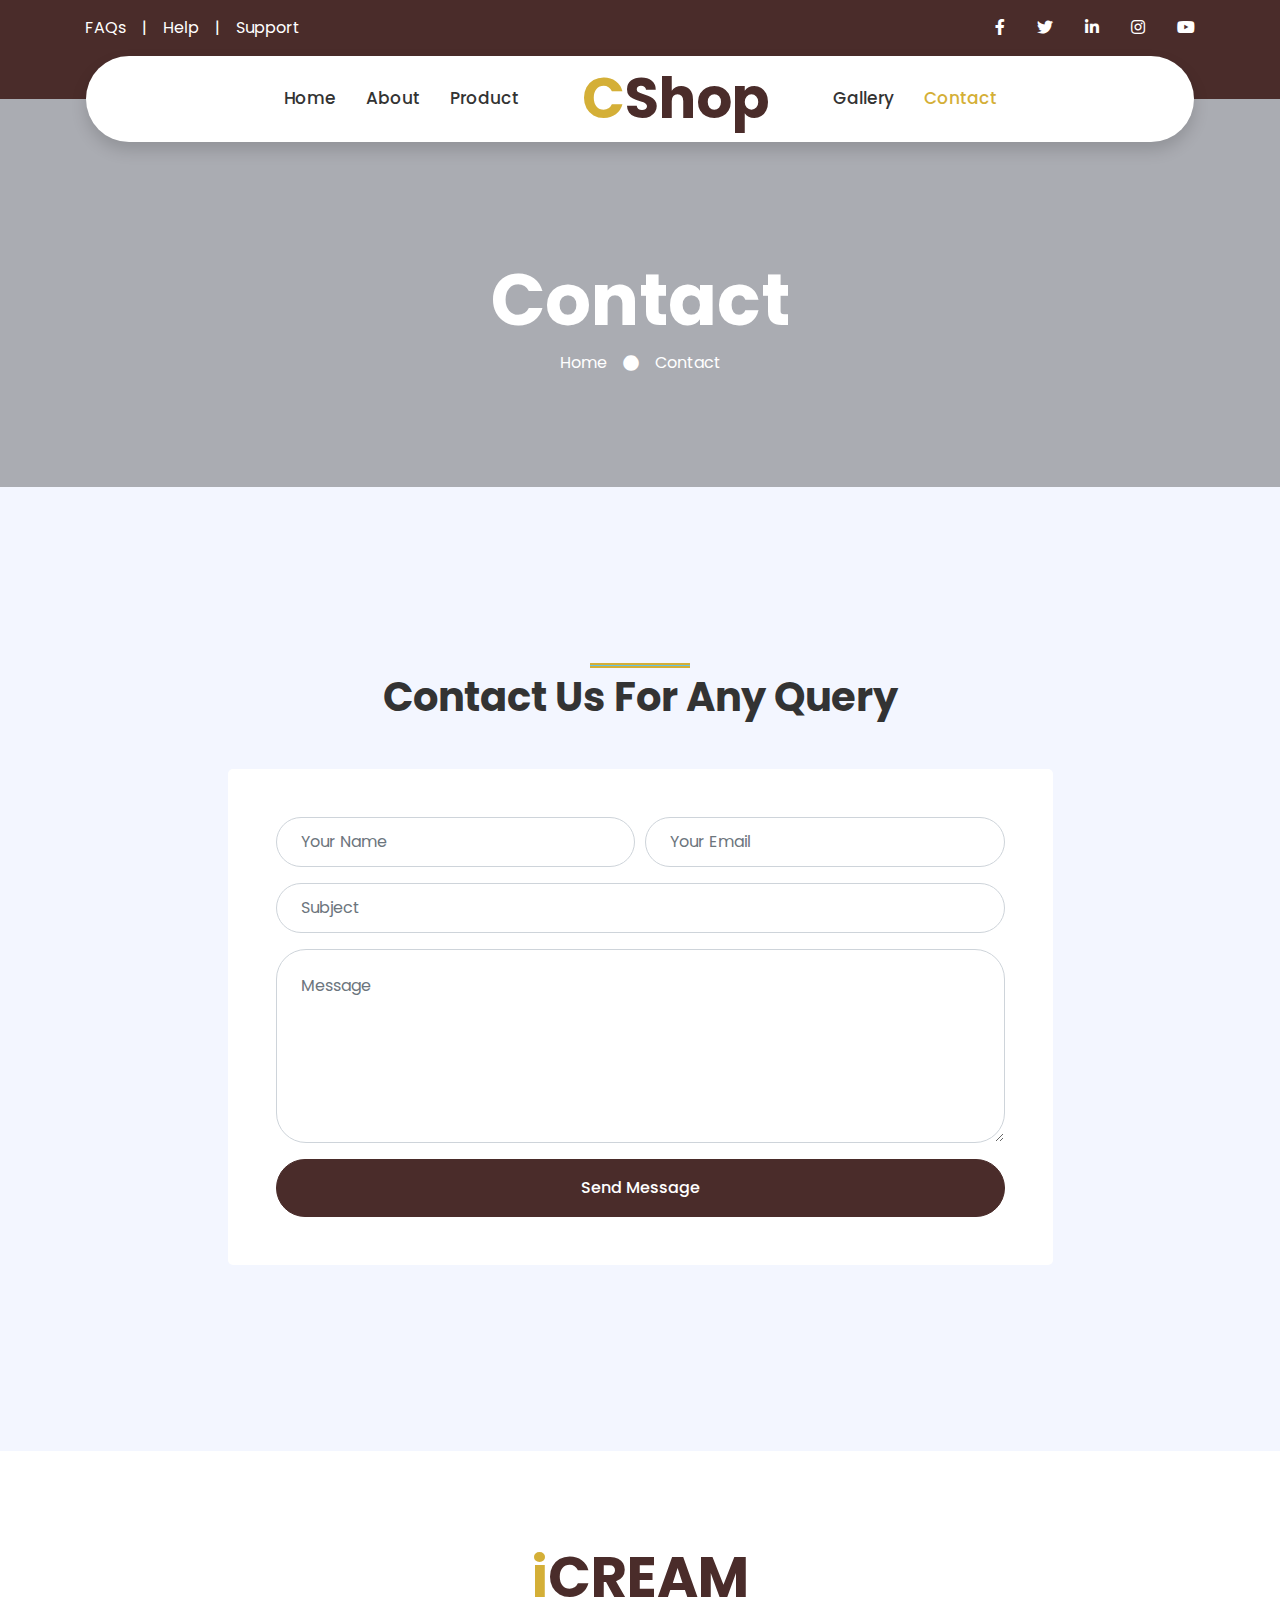
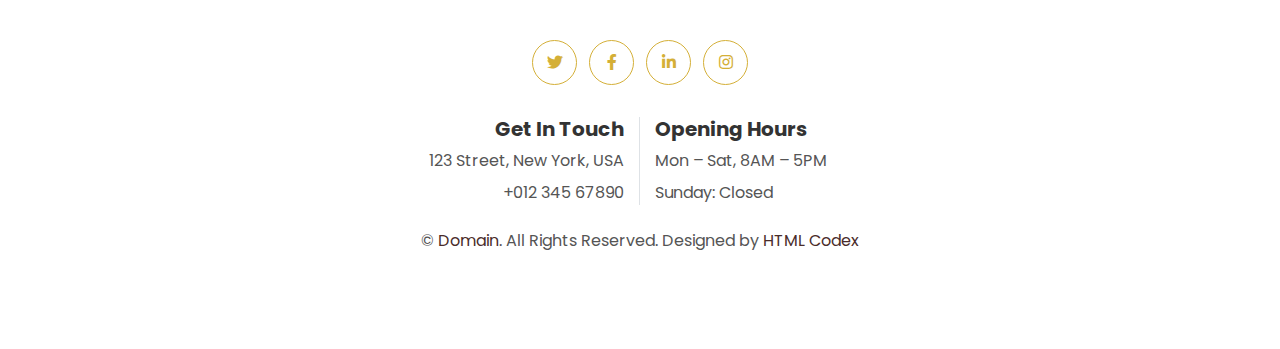
==== contact.html @ e6e624b4 "finished changing the colors" ====
<!DOCTYPE html>
<html lang="en">

<head>
    <meta charset="utf-8">
    <title>iCREAM - Ice Cream Shop Website Template</title>
    <meta content="width=device-width, initial-scale=1.0" name="viewport">
    <meta content="Free HTML Templates" name="keywords">
    <meta content="Free HTML Templates" name="description">

    <!-- Favicon -->
    <link href="img/favicon.ico" rel="icon">

    <!-- Google Web Fonts -->
    <link rel="preconnect" href="https://fonts.gstatic.com">
    <link href="https://fonts.googleapis.com/css2?family=Poppins:wght@400;500;600;700&display=swap" rel="stylesheet">

    <!-- Font Awesome -->
    <link href="https://cdnjs.cloudflare.com/ajax/libs/font-awesome/5.10.0/css/all.min.css" rel="stylesheet">

    <!-- Libraries Stylesheet -->
    <link href="lib/owlcarousel/assets/owl.carousel.min.css" rel="stylesheet">
    <link href="lib/lightbox/css/lightbox.min.css" rel="stylesheet">

    <!-- Customized Bootstrap Stylesheet -->
    <link href="css/style.css" rel="stylesheet">
</head>

<body>
    <!-- Topbar Start -->
    <div class="container-fluid bg-primary py-3 d-none d-md-block">
        <div class="container">
            <div class="row">
                <div class="col-md-6 text-center text-lg-left mb-2 mb-lg-0">
                    <div class="d-inline-flex align-items-center">
                        <a class="text-white pr-3" href="">FAQs</a>
                        <span class="text-white">|</span>
                        <a class="text-white px-3" href="">Help</a>
                        <span class="text-white">|</span>
                        <a class="text-white pl-3" href="">Support</a>
                    </div>
                </div>
                <div class="col-md-6 text-center text-lg-right">
                    <div class="d-inline-flex align-items-center">
                        <a class="text-white px-3" href="">
                            <i class="fab fa-facebook-f"></i>
                        </a>
                        <a class="text-white px-3" href="">
                            <i class="fab fa-twitter"></i>
                        </a>
                        <a class="text-white px-3" href="">
                            <i class="fab fa-linkedin-in"></i>
                        </a>
                        <a class="text-white px-3" href="">
                            <i class="fab fa-instagram"></i>
                        </a>
                        <a class="text-white pl-3" href="">
                            <i class="fab fa-youtube"></i>
                        </a>
                    </div>
                </div>
            </div>
        </div>
    </div>
    <!-- Topbar End -->


    <!-- Navbar Start -->
    <div class="container-fluid position-relative nav-bar p-0">
        <div class="container-lg position-relative p-0 px-lg-3" style="z-index: 9;">
            <nav class="navbar navbar-expand-lg bg-white navbar-light shadow p-lg-0">
                <a href="index.html" class="navbar-brand d-block d-lg-none">
                    <h1 class="m-0 display-4 text-primary"><span class="text-secondary">C</span>Shop</h1>
                </a>
                <button type="button" class="navbar-toggler" data-toggle="collapse" data-target="#navbarCollapse">
                    <span class="navbar-toggler-icon"></span>
                </button>
                <div class="collapse navbar-collapse justify-content-between" id="navbarCollapse">
                    <div class="navbar-nav ml-auto py-0">
                        <a href="index.html" class="nav-item nav-link">Home</a>
                        <a href="about.html" class="nav-item nav-link">About</a>
                        <a href="product.html" class="nav-item nav-link">Product</a>
                    </div>
                    <a href="index.html" class="navbar-brand mx-5 d-none d-lg-block">
                        <h1 class="m-0 display-4 text-primary"><span class="text-secondary">C</span>Shop</h1>
                    </a>
                    <div class="navbar-nav mr-auto py-0">
                        <a href="gallery.html" class="nav-item nav-link">Gallery</a>
                        <a href="contact.html" class="nav-item nav-link active">Contact</a>
                    </div>
                </div>
            </nav>
        </div>
    </div>
    <!-- Navbar End -->


    <!-- Header Start -->
    <div class="jumbotron jumbotron-fluid page-header" style="margin-bottom: 90px;">
        <div class="container text-center py-5">
            <h1 class="text-white display-3 mt-lg-5">Contact</h1>
            <div class="d-inline-flex align-items-center text-white">
                <p class="m-0"><a class="text-white" href="">Home</a></p>
                <i class="fa fa-circle px-3"></i>
                <p class="m-0">Contact</p>
            </div>
        </div>
    </div>
    <!-- Header End -->


    <!-- Contact Start -->
    <div class="container-fluid py-5">
        <div class="container py-5">
            <div class="row justify-content-center">
                <div class="col-lg-6">
                    <h1 class="section-title position-relative text-center mb-5">Contact Us For Any Query</h1>
                </div>
            </div>
            <div class="row justify-content-center">
                <div class="col-lg-9">
                    <div class="contact-form bg-light rounded p-5">
                        <div id="success"></div>
                        <form name="sentMessage" id="contactForm" novalidate="novalidate">
                            <div class="form-row">
                                <div class="col-sm-6 control-group">
                                    <input type="text" class="form-control p-4" id="name" placeholder="Your Name" required="required" data-validation-required-message="Please enter your name" />
                                    <p class="help-block text-danger"></p>
                                </div>
                                <div class="col-sm-6 control-group">
                                    <input type="email" class="form-control p-4" id="email" placeholder="Your Email" required="required" data-validation-required-message="Please enter your email" />
                                    <p class="help-block text-danger"></p>
                                </div>
                            </div>
                            <div class="control-group">
                                <input type="text" class="form-control p-4" id="subject" placeholder="Subject" required="required" data-validation-required-message="Please enter a subject" />
                                <p class="help-block text-danger"></p>
                            </div>
                            <div class="control-group">
                                <textarea class="form-control p-4" rows="6" id="message" placeholder="Message" required="required" data-validation-required-message="Please enter your message"></textarea>
                                <p class="help-block text-danger"></p>
                            </div>
                            <div>
                                <button class="btn btn-primary btn-block py-3 px-5" type="submit" id="sendMessageButton">Send Message</button>
                            </div>
                        </form>
                    </div>
                </div>
            </div>
        </div>
    </div>
    <!-- Contact End -->


    <!-- Footer Start -->
    <div class="container-fluid footer bg-light py-5" style="margin-top: 90px;">
        <div class="container text-center py-5">
            <div class="row">
                <div class="col-12 mb-4">
                    <a href="index.html" class="navbar-brand m-0">
                        <h1 class="m-0 mt-n2 display-4 text-primary"><span class="text-secondary">i</span>CREAM</h1>
                    </a>
                </div>
                <div class="col-12 mb-4">
                    <a class="btn btn-outline-secondary btn-social mr-2" href="#"><i class="fab fa-twitter"></i></a>
                    <a class="btn btn-outline-secondary btn-social mr-2" href="#"><i class="fab fa-facebook-f"></i></a>
                    <a class="btn btn-outline-secondary btn-social mr-2" href="#"><i class="fab fa-linkedin-in"></i></a>
                    <a class="btn btn-outline-secondary btn-social" href="#"><i class="fab fa-instagram"></i></a>
                </div>
                <div class="col-12 mt-2 mb-4">
                    <div class="row">
                        <div class="col-sm-6 text-center text-sm-right border-right mb-3 mb-sm-0">
                            <h5 class="font-weight-bold mb-2">Get In Touch</h5>
                            <p class="mb-2">123 Street, New York, USA</p>
                            <p class="mb-0">+012 345 67890</p>
                        </div>
                        <div class="col-sm-6 text-center text-sm-left">
                            <h5 class="font-weight-bold mb-2">Opening Hours</h5>
                            <p class="mb-2">Mon – Sat, 8AM – 5PM</p>
                            <p class="mb-0">Sunday: Closed</p>
                        </div>
                    </div>
                </div>
                <div class="col-12">
                    <p class="m-0">&copy; <a href="#">Domain</a>. All Rights Reserved. Designed by <a href="https://htmlcodex.com">HTML Codex</a>
                    </p>
                </div>
            </div>
        </div>
    </div>
    <!-- Footer End -->


    <!-- Back to Top -->
    <a href="#" class="btn btn-secondary px-2 back-to-top"><i class="fa fa-angle-double-up"></i></a>


    <!-- JavaScript Libraries -->
    <script src="https://code.jquery.com/jquery-3.4.1.min.js"></script>
    <script src="https://stackpath.bootstrapcdn.com/bootstrap/4.4.1/js/bootstrap.bundle.min.js"></script>
    <script src="lib/easing/easing.min.js"></script>
    <script src="lib/waypoints/waypoints.min.js"></script>
    <script src="lib/owlcarousel/owl.carousel.min.js"></script>
    <script src="lib/isotope/isotope.pkgd.min.js"></script>
    <script src="lib/lightbox/js/lightbox.min.js"></script>

    <!-- Contact Javascript File -->
    <script src="mail/jqBootstrapValidation.min.js"></script>
    <script src="mail/contact.js"></script>

    <!-- Template Javascript -->
    <script src="js/main.js"></script>
</body>

</html>
---- css/style.css ----
/******* Bootstrap Theming ********/
/*!
 * Bootstrap v4.5.3 (https://getbootstrap.com/)
 * Copyright 2011-2020 The Bootstrap Authors
 * Copyright 2011-2020 Twitter, Inc.
 * Licensed under MIT (https://github.com/twbs/bootstrap/blob/main/LICENSE)
 */
 :root {
  --blue: #007bff;
  --indigo: #6610f2;
  --purple: #6f42c1;
  --pink: #e83e8c;
  --red: #dc3545;
  --orange: #fd7e14;
  --yellow: #ffc107;
  --green: #28a745;
  --teal: #20c997;
  --cyan: #17a2b8;
  --white: #fff;
  --gray: #6c757d;
  --gray-dark: #343a40;
  --primary: #F195B2;
  --secondary: #62C3E7;
  --success: #28a745;
  --info: #17a2b8;
  --warning: #ffc107;
  --danger: #dc3545;
  --light: #FFFFFF;
  --dark: #333333;
  --breakpoint-xs: 0;
  --breakpoint-sm: 576px;
  --breakpoint-md: 768px;
  --breakpoint-lg: 992px;
  --breakpoint-xl: 1200px;
  --font-family-sans-serif: "Poppins", sans-serif;
  --font-family-monospace: SFMono-Regular, Menlo, Monaco, Consolas, "Liberation Mono", "Courier New", monospace;
}

*,
*::before,
*::after {
  box-sizing: border-box;
}

html {
  font-family: sans-serif;
  line-height: 1.15;
  -webkit-text-size-adjust: 100%;
  -webkit-tap-highlight-color: rgba(0, 0, 0, 0);
}

article, aside, figcaption, figure, footer, header, hgroup, main, nav, section {
  display: block;
}

body {
  margin: 0;
  font-family: "Poppins", sans-serif;
  font-size: 1rem;
  font-weight: 400;
  line-height: 1.5;
  color: #555555;
  text-align: left;
  background-color: #F3F6FF;
}

[tabindex="-1"]:focus:not(:focus-visible) {
  outline: 0 !important;
}

hr {
  box-sizing: content-box;
  height: 0;
  overflow: visible;
}

h1, h2, h3, h4, h5, h6 {
  margin-top: 0;
  margin-bottom: 0.5rem;
}

p {
  margin-top: 0;
  margin-bottom: 1rem;
}

abbr[title],
abbr[data-original-title] {
  text-decoration: underline;
  text-decoration: underline dotted;
  cursor: help;
  border-bottom: 0;
  text-decoration-skip-ink: none;
}

address {
  margin-bottom: 1rem;
  font-style: normal;
  line-height: inherit;
}

ol,
ul,
dl {
  margin-top: 0;
  margin-bottom: 1rem;
}

ol ol,
ul ul,
ol ul,
ul ol {
  margin-bottom: 0;
}

dt {
  font-weight: 700;
}

dd {
  margin-bottom: .5rem;
  margin-left: 0;
}

blockquote {
  margin: 0 0 1rem;
}

b,
strong {
  font-weight: bolder;
}

small {
  font-size: 80%;
}

sub,
sup {
  position: relative;
  font-size: 75%;
  line-height: 0;
  vertical-align: baseline;
}

sub {
  bottom: -.25em;
}

sup {
  top: -.5em;
}

a {
  color: #4a2c2a;
  text-decoration: none;
  background-color: transparent;
}

a:hover {
  color: #4a2c2a;
  text-decoration: underline;
}

a:not([href]):not([class]) {
  color: inherit;
  text-decoration: none;
}

a:not([href]):not([class]):hover {
  color: inherit;
  text-decoration: none;
}

pre,
code,
kbd,
samp {
  font-family: SFMono-Regular, Menlo, Monaco, Consolas, "Liberation Mono", "Courier New", monospace;
  font-size: 1em;
}

pre {
  margin-top: 0;
  margin-bottom: 1rem;
  overflow: auto;
  -ms-overflow-style: scrollbar;
}

figure {
  margin: 0 0 1rem;
}

img {
  vertical-align: middle;
  border-style: none;
}

svg {
  overflow: hidden;
  vertical-align: middle;
}

table {
  border-collapse: collapse;
}

caption {
  padding-top: 0.75rem;
  padding-bottom: 0.75rem;
  color: #6c757d;
  text-align: left;
  caption-side: bottom;
}

th {
  text-align: inherit;
  text-align: -webkit-match-parent;
}

label {
  display: inline-block;
  margin-bottom: 0.5rem;
}

button {
  border-radius: 0;
}

button:focus {
  outline: 1px dotted;
  outline: 5px auto -webkit-focus-ring-color;
}

input,
button,
select,
optgroup,
textarea {
  margin: 0;
  font-family: inherit;
  font-size: inherit;
  line-height: inherit;
}

button,
input {
  overflow: visible;
}

button,
select {
  text-transform: none;
}

[role="button"] {
  cursor: pointer;
}

select {
  word-wrap: normal;
}

button,
[type="button"],
[type="reset"],
[type="submit"] {
  -webkit-appearance: button;
}

button:not(:disabled),
[type="button"]:not(:disabled),
[type="reset"]:not(:disabled),
[type="submit"]:not(:disabled) {
  cursor: pointer;
}

button::-moz-focus-inner,
[type="button"]::-moz-focus-inner,
[type="reset"]::-moz-focus-inner,
[type="submit"]::-moz-focus-inner {
  padding: 0;
  border-style: none;
}

input[type="radio"],
input[type="checkbox"] {
  box-sizing: border-box;
  padding: 0;
}

textarea {
  overflow: auto;
  resize: vertical;
}

fieldset {
  min-width: 0;
  padding: 0;
  margin: 0;
  border: 0;
}

legend {
  display: block;
  width: 100%;
  max-width: 100%;
  padding: 0;
  margin-bottom: .5rem;
  font-size: 1.5rem;
  line-height: inherit;
  color: inherit;
  white-space: normal;
}

@media (max-width: 1200px) {
  legend {
    font-size: calc(1.275rem + 0.3vw) ;
  }
}

progress {
  vertical-align: baseline;
}

[type="number"]::-webkit-inner-spin-button,
[type="number"]::-webkit-outer-spin-button {
  height: auto;
}

[type="search"] {
  outline-offset: -2px;
  -webkit-appearance: none;
}

[type="search"]::-webkit-search-decoration {
  -webkit-appearance: none;
}

::-webkit-file-upload-button {
  font: inherit;
  -webkit-appearance: button;
}

output {
  display: inline-block;
}

summary {
  display: list-item;
  cursor: pointer;
}

template {
  display: none;
}

[hidden] {
  display: none !important;
}

h1, h2, h3, h4, h5, h6,
.h1, .h2, .h3, .h4, .h5, .h6 {
  margin-bottom: 0.5rem;
  font-weight: 500;
  line-height: 1.2;
  color: #333333;
}

h1, .h1 {
  font-size: 2.5rem;
}

@media (max-width: 1200px) {
  h1, .h1 {
    font-size: calc(1.375rem + 1.5vw) ;
  }
}

h2, .h2 {
  font-size: 2rem;
}

@media (max-width: 1200px) {
  h2, .h2 {
    font-size: calc(1.325rem + 0.9vw) ;
  }
}

h3, .h3 {
  font-size: 1.75rem;
}

@media (max-width: 1200px) {
  h3, .h3 {
    font-size: calc(1.3rem + 0.6vw) ;
  }
}

h4, .h4 {
  font-size: 1.5rem;
}

@media (max-width: 1200px) {
  h4, .h4 {
    font-size: calc(1.275rem + 0.3vw) ;
  }
}

h5, .h5 {
  font-size: 1.25rem;
}

h6, .h6 {
  font-size: 1rem;
}

.lead {
  font-size: 1.25rem;
  font-weight: 300;
}

.display-1 {
  font-size: 6rem;
  font-weight: 300;
  line-height: 1.2;
}

@media (max-width: 1200px) {
  .display-1 {
    font-size: calc(1.725rem + 5.7vw) ;
  }
}

.display-2 {
  font-size: 5.5rem;
  font-weight: 300;
  line-height: 1.2;
}

@media (max-width: 1200px) {
  .display-2 {
    font-size: calc(1.675rem + 5.1vw) ;
  }
}

.display-3 {
  font-size: 4.5rem;
  font-weight: 300;
  line-height: 1.2;
}

@media (max-width: 1200px) {
  .display-3 {
    font-size: calc(1.575rem + 3.9vw) ;
  }
}

.display-4 {
  font-size: 3.5rem;
  font-weight: 300;
  line-height: 1.2;
}

@media (max-width: 1200px) {
  .display-4 {
    font-size: calc(1.475rem + 2.7vw) ;
  }
}

hr {
  margin-top: 1rem;
  margin-bottom: 1rem;
  border: 0;
  border-top: 1px solid rgba(0, 0, 0, 0.1);
}

small,
.small {
  font-size: 80%;
  font-weight: 400;
}

mark,
.mark {
  padding: 0.2em;
  background-color: #fcf8e3;
}

.list-unstyled {
  padding-left: 0;
  list-style: none;
}

.list-inline {
  padding-left: 0;
  list-style: none;
}

.list-inline-item {
  display: inline-block;
}

.list-inline-item:not(:last-child) {
  margin-right: 0.5rem;
}

.initialism {
  font-size: 90%;
  text-transform: uppercase;
}

.blockquote {
  margin-bottom: 1rem;
  font-size: 1.25rem;
}

.blockquote-footer {
  display: block;
  font-size: 80%;
  color: #6c757d;
}

.blockquote-footer::before {
  content: "\2014\00A0";
}

.img-fluid {
  max-width: 100%;
  height: auto;
}

.img-thumbnail {
  padding: 0.25rem;
  background-color: #F3F6FF;
  border: 1px solid #dee2e6;
  border-radius: 5px;
  max-width: 100%;
  height: auto;
}

.figure {
  display: inline-block;
}

.figure-img {
  margin-bottom: 0.5rem;
  line-height: 1;
}

.figure-caption {
  font-size: 90%;
  color: #6c757d;
}

code {
  font-size: 87.5%;
  color: #4a2c2a;
  word-wrap: break-word;
}

a > code {
  color: inherit;
}

kbd {
  padding: 0.2rem 0.4rem;
  font-size: 87.5%;
  color: #fff;
  background-color: #212529;
  border-radius: 0.2rem;
}

kbd kbd {
  padding: 0;
  font-size: 100%;
  font-weight: 700;
}

pre {
  display: block;
  font-size: 87.5%;
  color: #212529;
}

pre code {
  font-size: inherit;
  color: inherit;
  word-break: normal;
}

.pre-scrollable {
  max-height: 340px;
  overflow-y: scroll;
}

.container,
.container-fluid,
.container-sm,
.container-md,
.container-lg,
.container-xl {
  width: 100%;
  padding-right: 15px;
  padding-left: 15px;
  margin-right: auto;
  margin-left: auto;
}

@media (min-width: 576px) {
  .container, .container-sm {
    max-width: 540px;
  }
}

@media (min-width: 768px) {
  .container, .container-sm, .container-md {
    max-width: 720px;
  }
}

@media (min-width: 992px) {
  .container, .container-sm, .container-md, .container-lg {
    max-width: 960px;
  }
}

@media (min-width: 1200px) {
  .container, .container-sm, .container-md, .container-lg, .container-xl {
    max-width: 1140px;
  }
}

.row {
  display: flex;
  flex-wrap: wrap;
  margin-right: -15px;
  margin-left: -15px;
}

.no-gutters {
  margin-right: 0;
  margin-left: 0;
}

.no-gutters > .col,
.no-gutters > [class*="col-"] {
  padding-right: 0;
  padding-left: 0;
}

.col-1, .col-2, .col-3, .col-4, .col-5, .col-6, .col-7, .col-8, .col-9, .col-10, .col-11, .col-12, .col,
.col-auto, .col-sm-1, .col-sm-2, .col-sm-3, .col-sm-4, .col-sm-5, .col-sm-6, .col-sm-7, .col-sm-8, .col-sm-9, .col-sm-10, .col-sm-11, .col-sm-12, .col-sm,
.col-sm-auto, .col-md-1, .col-md-2, .col-md-3, .col-md-4, .col-md-5, .col-md-6, .col-md-7, .col-md-8, .col-md-9, .col-md-10, .col-md-11, .col-md-12, .col-md,
.col-md-auto, .col-lg-1, .col-lg-2, .col-lg-3, .col-lg-4, .col-lg-5, .col-lg-6, .col-lg-7, .col-lg-8, .col-lg-9, .col-lg-10, .col-lg-11, .col-lg-12, .col-lg,
.col-lg-auto, .col-xl-1, .col-xl-2, .col-xl-3, .col-xl-4, .col-xl-5, .col-xl-6, .col-xl-7, .col-xl-8, .col-xl-9, .col-xl-10, .col-xl-11, .col-xl-12, .col-xl,
.col-xl-auto {
  position: relative;
  width: 100%;
  padding-right: 15px;
  padding-left: 15px;
}

.col {
  flex-basis: 0;
  flex-grow: 1;
  max-width: 100%;
}

.row-cols-1 > * {
  flex: 0 0 100%;
  max-width: 100%;
}

.row-cols-2 > * {
  flex: 0 0 50%;
  max-width: 50%;
}

.row-cols-3 > * {
  flex: 0 0 33.33333%;
  max-width: 33.33333%;
}

.row-cols-4 > * {
  flex: 0 0 25%;
  max-width: 25%;
}

.row-cols-5 > * {
  flex: 0 0 20%;
  max-width: 20%;
}

.row-cols-6 > * {
  flex: 0 0 16.66667%;
  max-width: 16.66667%;
}

.col-auto {
  flex: 0 0 auto;
  width: auto;
  max-width: 100%;
}

.col-1 {
  flex: 0 0 8.33333%;
  max-width: 8.33333%;
}

.col-2 {
  flex: 0 0 16.66667%;
  max-width: 16.66667%;
}

.col-3 {
  flex: 0 0 25%;
  max-width: 25%;
}

.col-4 {
  flex: 0 0 33.33333%;
  max-width: 33.33333%;
}

.col-5 {
  flex: 0 0 41.66667%;
  max-width: 41.66667%;
}

.col-6 {
  flex: 0 0 50%;
  max-width: 50%;
}

.col-7 {
  flex: 0 0 58.33333%;
  max-width: 58.33333%;
}

.col-8 {
  flex: 0 0 66.66667%;
  max-width: 66.66667%;
}

.col-9 {
  flex: 0 0 75%;
  max-width: 75%;
}

.col-10 {
  flex: 0 0 83.33333%;
  max-width: 83.33333%;
}

.col-11 {
  flex: 0 0 91.66667%;
  max-width: 91.66667%;
}

.col-12 {
  flex: 0 0 100%;
  max-width: 100%;
}

.order-first {
  order: -1;
}

.order-last {
  order: 13;
}

.order-0 {
  order: 0;
}

.order-1 {
  order: 1;
}

.order-2 {
  order: 2;
}

.order-3 {
  order: 3;
}

.order-4 {
  order: 4;
}

.order-5 {
  order: 5;
}

.order-6 {
  order: 6;
}

.order-7 {
  order: 7;
}

.order-8 {
  order: 8;
}

.order-9 {
  order: 9;
}

.order-10 {
  order: 10;
}

.order-11 {
  order: 11;
}

.order-12 {
  order: 12;
}

.offset-1 {
  margin-left: 8.33333%;
}

.offset-2 {
  margin-left: 16.66667%;
}

.offset-3 {
  margin-left: 25%;
}

.offset-4 {
  margin-left: 33.33333%;
}

.offset-5 {
  margin-left: 41.66667%;
}

.offset-6 {
  margin-left: 50%;
}

.offset-7 {
  margin-left: 58.33333%;
}

.offset-8 {
  margin-left: 66.66667%;
}

.offset-9 {
  margin-left: 75%;
}

.offset-10 {
  margin-left: 83.33333%;
}

.offset-11 {
  margin-left: 91.66667%;
}

@media (min-width: 576px) {
  .col-sm {
    flex-basis: 0;
    flex-grow: 1;
    max-width: 100%;
  }
  .row-cols-sm-1 > * {
    flex: 0 0 100%;
    max-width: 100%;
  }
  .row-cols-sm-2 > * {
    flex: 0 0 50%;
    max-width: 50%;
  }
  .row-cols-sm-3 > * {
    flex: 0 0 33.33333%;
    max-width: 33.33333%;
  }
  .row-cols-sm-4 > * {
    flex: 0 0 25%;
    max-width: 25%;
  }
  .row-cols-sm-5 > * {
    flex: 0 0 20%;
    max-width: 20%;
  }
  .row-cols-sm-6 > * {
    flex: 0 0 16.66667%;
    max-width: 16.66667%;
  }
  .col-sm-auto {
    flex: 0 0 auto;
    width: auto;
    max-width: 100%;
  }
  .col-sm-1 {
    flex: 0 0 8.33333%;
    max-width: 8.33333%;
  }
  .col-sm-2 {
    flex: 0 0 16.66667%;
    max-width: 16.66667%;
  }
  .col-sm-3 {
    flex: 0 0 25%;
    max-width: 25%;
  }
  .col-sm-4 {
    flex: 0 0 33.33333%;
    max-width: 33.33333%;
  }
  .col-sm-5 {
    flex: 0 0 41.66667%;
    max-width: 41.66667%;
  }
  .col-sm-6 {
    flex: 0 0 50%;
    max-width: 50%;
  }
  .col-sm-7 {
    flex: 0 0 58.33333%;
    max-width: 58.33333%;
  }
  .col-sm-8 {
    flex: 0 0 66.66667%;
    max-width: 66.66667%;
  }
  .col-sm-9 {
    flex: 0 0 75%;
    max-width: 75%;
  }
  .col-sm-10 {
    flex: 0 0 83.33333%;
    max-width: 83.33333%;
  }
  .col-sm-11 {
    flex: 0 0 91.66667%;
    max-width: 91.66667%;
  }
  .col-sm-12 {
    flex: 0 0 100%;
    max-width: 100%;
  }
  .order-sm-first {
    order: -1;
  }
  .order-sm-last {
    order: 13;
  }
  .order-sm-0 {
    order: 0;
  }
  .order-sm-1 {
    order: 1;
  }
  .order-sm-2 {
    order: 2;
  }
  .order-sm-3 {
    order: 3;
  }
  .order-sm-4 {
    order: 4;
  }
  .order-sm-5 {
    order: 5;
  }
  .order-sm-6 {
    order: 6;
  }
  .order-sm-7 {
    order: 7;
  }
  .order-sm-8 {
    order: 8;
  }
  .order-sm-9 {
    order: 9;
  }
  .order-sm-10 {
    order: 10;
  }
  .order-sm-11 {
    order: 11;
  }
  .order-sm-12 {
    order: 12;
  }
  .offset-sm-0 {
    margin-left: 0;
  }
  .offset-sm-1 {
    margin-left: 8.33333%;
  }
  .offset-sm-2 {
    margin-left: 16.66667%;
  }
  .offset-sm-3 {
    margin-left: 25%;
  }
  .offset-sm-4 {
    margin-left: 33.33333%;
  }
  .offset-sm-5 {
    margin-left: 41.66667%;
  }
  .offset-sm-6 {
    margin-left: 50%;
  }
  .offset-sm-7 {
    margin-left: 58.33333%;
  }
  .offset-sm-8 {
    margin-left: 66.66667%;
  }
  .offset-sm-9 {
    margin-left: 75%;
  }
  .offset-sm-10 {
    margin-left: 83.33333%;
  }
  .offset-sm-11 {
    margin-left: 91.66667%;
  }
}

@media (min-width: 768px) {
  .col-md {
    flex-basis: 0;
    flex-grow: 1;
    max-width: 100%;
  }
  .row-cols-md-1 > * {
    flex: 0 0 100%;
    max-width: 100%;
  }
  .row-cols-md-2 > * {
    flex: 0 0 50%;
    max-width: 50%;
  }
  .row-cols-md-3 > * {
    flex: 0 0 33.33333%;
    max-width: 33.33333%;
  }
  .row-cols-md-4 > * {
    flex: 0 0 25%;
    max-width: 25%;
  }
  .row-cols-md-5 > * {
    flex: 0 0 20%;
    max-width: 20%;
  }
  .row-cols-md-6 > * {
    flex: 0 0 16.66667%;
    max-width: 16.66667%;
  }
  .col-md-auto {
    flex: 0 0 auto;
    width: auto;
    max-width: 100%;
  }
  .col-md-1 {
    flex: 0 0 8.33333%;
    max-width: 8.33333%;
  }
  .col-md-2 {
    flex: 0 0 16.66667%;
    max-width: 16.66667%;
  }
  .col-md-3 {
    flex: 0 0 25%;
    max-width: 25%;
  }
  .col-md-4 {
    flex: 0 0 33.33333%;
    max-width: 33.33333%;
  }
  .col-md-5 {
    flex: 0 0 41.66667%;
    max-width: 41.66667%;
  }
  .col-md-6 {
    flex: 0 0 50%;
    max-width: 50%;
  }
  .col-md-7 {
    flex: 0 0 58.33333%;
    max-width: 58.33333%;
  }
  .col-md-8 {
    flex: 0 0 66.66667%;
    max-width: 66.66667%;
  }
  .col-md-9 {
    flex: 0 0 75%;
    max-width: 75%;
  }
  .col-md-10 {
    flex: 0 0 83.33333%;
    max-width: 83.33333%;
  }
  .col-md-11 {
    flex: 0 0 91.66667%;
    max-width: 91.66667%;
  }
  .col-md-12 {
    flex: 0 0 100%;
    max-width: 100%;
  }
  .order-md-first {
    order: -1;
  }
  .order-md-last {
    order: 13;
  }
  .order-md-0 {
    order: 0;
  }
  .order-md-1 {
    order: 1;
  }
  .order-md-2 {
    order: 2;
  }
  .order-md-3 {
    order: 3;
  }
  .order-md-4 {
    order: 4;
  }
  .order-md-5 {
    order: 5;
  }
  .order-md-6 {
    order: 6;
  }
  .order-md-7 {
    order: 7;
  }
  .order-md-8 {
    order: 8;
  }
  .order-md-9 {
    order: 9;
  }
  .order-md-10 {
    order: 10;
  }
  .order-md-11 {
    order: 11;
  }
  .order-md-12 {
    order: 12;
  }
  .offset-md-0 {
    margin-left: 0;
  }
  .offset-md-1 {
    margin-left: 8.33333%;
  }
  .offset-md-2 {
    margin-left: 16.66667%;
  }
  .offset-md-3 {
    margin-left: 25%;
  }
  .offset-md-4 {
    margin-left: 33.33333%;
  }
  .offset-md-5 {
    margin-left: 41.66667%;
  }
  .offset-md-6 {
    margin-left: 50%;
  }
  .offset-md-7 {
    margin-left: 58.33333%;
  }
  .offset-md-8 {
    margin-left: 66.66667%;
  }
  .offset-md-9 {
    margin-left: 75%;
  }
  .offset-md-10 {
    margin-left: 83.33333%;
  }
  .offset-md-11 {
    margin-left: 91.66667%;
  }
}

@media (min-width: 992px) {
  .col-lg {
    flex-basis: 0;
    flex-grow: 1;
    max-width: 100%;
  }
  .row-cols-lg-1 > * {
    flex: 0 0 100%;
    max-width: 100%;
  }
  .row-cols-lg-2 > * {
    flex: 0 0 50%;
    max-width: 50%;
  }
  .row-cols-lg-3 > * {
    flex: 0 0 33.33333%;
    max-width: 33.33333%;
  }
  .row-cols-lg-4 > * {
    flex: 0 0 25%;
    max-width: 25%;
  }
  .row-cols-lg-5 > * {
    flex: 0 0 20%;
    max-width: 20%;
  }
  .row-cols-lg-6 > * {
    flex: 0 0 16.66667%;
    max-width: 16.66667%;
  }
  .col-lg-auto {
    flex: 0 0 auto;
    width: auto;
    max-width: 100%;
  }
  .col-lg-1 {
    flex: 0 0 8.33333%;
    max-width: 8.33333%;
  }
  .col-lg-2 {
    flex: 0 0 16.66667%;
    max-width: 16.66667%;
  }
  .col-lg-3 {
    flex: 0 0 25%;
    max-width: 25%;
  }
  .col-lg-4 {
    flex: 0 0 33.33333%;
    max-width: 33.33333%;
  }
  .col-lg-5 {
    flex: 0 0 41.66667%;
    max-width: 41.66667%;
  }
  .col-lg-6 {
    flex: 0 0 50%;
    max-width: 50%;
  }
  .col-lg-7 {
    flex: 0 0 58.33333%;
    max-width: 58.33333%;
  }
  .col-lg-8 {
    flex: 0 0 66.66667%;
    max-width: 66.66667%;
  }
  .col-lg-9 {
    flex: 0 0 75%;
    max-width: 75%;
  }
  .col-lg-10 {
    flex: 0 0 83.33333%;
    max-width: 83.33333%;
  }
  .col-lg-11 {
    flex: 0 0 91.66667%;
    max-width: 91.66667%;
  }
  .col-lg-12 {
    flex: 0 0 100%;
    max-width: 100%;
  }
  .order-lg-first {
    order: -1;
  }
  .order-lg-last {
    order: 13;
  }
  .order-lg-0 {
    order: 0;
  }
  .order-lg-1 {
    order: 1;
  }
  .order-lg-2 {
    order: 2;
  }
  .order-lg-3 {
    order: 3;
  }
  .order-lg-4 {
    order: 4;
  }
  .order-lg-5 {
    order: 5;
  }
  .order-lg-6 {
    order: 6;
  }
  .order-lg-7 {
    order: 7;
  }
  .order-lg-8 {
    order: 8;
  }
  .order-lg-9 {
    order: 9;
  }
  .order-lg-10 {
    order: 10;
  }
  .order-lg-11 {
    order: 11;
  }
  .order-lg-12 {
    order: 12;
  }
  .offset-lg-0 {
    margin-left: 0;
  }
  .offset-lg-1 {
    margin-left: 8.33333%;
  }
  .offset-lg-2 {
    margin-left: 16.66667%;
  }
  .offset-lg-3 {
    margin-left: 25%;
  }
  .offset-lg-4 {
    margin-left: 33.33333%;
  }
  .offset-lg-5 {
    margin-left: 41.66667%;
  }
  .offset-lg-6 {
    margin-left: 50%;
  }
  .offset-lg-7 {
    margin-left: 58.33333%;
  }
  .offset-lg-8 {
    margin-left: 66.66667%;
  }
  .offset-lg-9 {
    margin-left: 75%;
  }
  .offset-lg-10 {
    margin-left: 83.33333%;
  }
  .offset-lg-11 {
    margin-left: 91.66667%;
  }
}

@media (min-width: 1200px) {
  .col-xl {
    flex-basis: 0;
    flex-grow: 1;
    max-width: 100%;
  }
  .row-cols-xl-1 > * {
    flex: 0 0 100%;
    max-width: 100%;
  }
  .row-cols-xl-2 > * {
    flex: 0 0 50%;
    max-width: 50%;
  }
  .row-cols-xl-3 > * {
    flex: 0 0 33.33333%;
    max-width: 33.33333%;
  }
  .row-cols-xl-4 > * {
    flex: 0 0 25%;
    max-width: 25%;
  }
  .row-cols-xl-5 > * {
    flex: 0 0 20%;
    max-width: 20%;
  }
  .row-cols-xl-6 > * {
    flex: 0 0 16.66667%;
    max-width: 16.66667%;
  }
  .col-xl-auto {
    flex: 0 0 auto;
    width: auto;
    max-width: 100%;
  }
  .col-xl-1 {
    flex: 0 0 8.33333%;
    max-width: 8.33333%;
  }
  .col-xl-2 {
    flex: 0 0 16.66667%;
    max-width: 16.66667%;
  }
  .col-xl-3 {
    flex: 0 0 25%;
    max-width: 25%;
  }
  .col-xl-4 {
    flex: 0 0 33.33333%;
    max-width: 33.33333%;
  }
  .col-xl-5 {
    flex: 0 0 41.66667%;
    max-width: 41.66667%;
  }
  .col-xl-6 {
    flex: 0 0 50%;
    max-width: 50%;
  }
  .col-xl-7 {
    flex: 0 0 58.33333%;
    max-width: 58.33333%;
  }
  .col-xl-8 {
    flex: 0 0 66.66667%;
    max-width: 66.66667%;
  }
  .col-xl-9 {
    flex: 0 0 75%;
    max-width: 75%;
  }
  .col-xl-10 {
    flex: 0 0 83.33333%;
    max-width: 83.33333%;
  }
  .col-xl-11 {
    flex: 0 0 91.66667%;
    max-width: 91.66667%;
  }
  .col-xl-12 {
    flex: 0 0 100%;
    max-width: 100%;
  }
  .order-xl-first {
    order: -1;
  }
  .order-xl-last {
    order: 13;
  }
  .order-xl-0 {
    order: 0;
  }
  .order-xl-1 {
    order: 1;
  }
  .order-xl-2 {
    order: 2;
  }
  .order-xl-3 {
    order: 3;
  }
  .order-xl-4 {
    order: 4;
  }
  .order-xl-5 {
    order: 5;
  }
  .order-xl-6 {
    order: 6;
  }
  .order-xl-7 {
    order: 7;
  }
  .order-xl-8 {
    order: 8;
  }
  .order-xl-9 {
    order: 9;
  }
  .order-xl-10 {
    order: 10;
  }
  .order-xl-11 {
    order: 11;
  }
  .order-xl-12 {
    order: 12;
  }
  .offset-xl-0 {
    margin-left: 0;
  }
  .offset-xl-1 {
    margin-left: 8.33333%;
  }
  .offset-xl-2 {
    margin-left: 16.66667%;
  }
  .offset-xl-3 {
    margin-left: 25%;
  }
  .offset-xl-4 {
    margin-left: 33.33333%;
  }
  .offset-xl-5 {
    margin-left: 41.66667%;
  }
  .offset-xl-6 {
    margin-left: 50%;
  }
  .offset-xl-7 {
    margin-left: 58.33333%;
  }
  .offset-xl-8 {
    margin-left: 66.66667%;
  }
  .offset-xl-9 {
    margin-left: 75%;
  }
  .offset-xl-10 {
    margin-left: 83.33333%;
  }
  .offset-xl-11 {
    margin-left: 91.66667%;
  }
}

.table {
  width: 100%;
  margin-bottom: 1rem;
  color: #555555;
}

.table th,
.table td {
  padding: 0.75rem;
  vertical-align: top;
  border-top: 1px solid #dee2e6;
}

.table thead th {
  vertical-align: bottom;
  border-bottom: 2px solid #dee2e6;
}

.table tbody + tbody {
  border-top: 2px solid #dee2e6;
}

.table-sm th,
.table-sm td {
  padding: 0.3rem;
}

.table-bordered {
  border: 1px solid #dee2e6;
}

.table-bordered th,
.table-bordered td {
  border: 1px solid #dee2e6;
}

.table-bordered thead th,
.table-bordered thead td {
  border-bottom-width: 2px;
}

.table-borderless th,
.table-borderless td,
.table-borderless thead th,
.table-borderless tbody + tbody {
  border: 0;
}

.table-striped tbody tr:nth-of-type(odd) {
  background-color: rgba(0, 0, 0, 0.05);
}

.table-hover tbody tr:hover {
  color: #555555;
  background-color: rgba(0, 0, 0, 0.075);
}

.table-primary,
.table-primary > th,
.table-primary > td {
  background-color: #fbe1e9;
}

.table-primary th,
.table-primary td,
.table-primary thead th,
.table-primary tbody + tbody {
  border-color: #f8c8d7;
}

.table-hover .table-primary:hover {
  background-color: #f8cbd9;
}

.table-hover .table-primary:hover > td,
.table-hover .table-primary:hover > th {
  background-color: #f8cbd9;
}

.table-secondary,
.table-secondary > th,
.table-secondary > td {
  background-color: #d3eef8;
}

.table-secondary th,
.table-secondary td,
.table-secondary thead th,
.table-secondary tbody + tbody {
  border-color: #ade0f3;
}

.table-hover .table-secondary:hover {
  background-color: #bde6f5;
}

.table-hover .table-secondary:hover > td,
.table-hover .table-secondary:hover > th {
  background-color: #bde6f5;
}

.table-success,
.table-success > th,
.table-success > td {
  background-color: #c3e6cb;
}

.table-success th,
.table-success td,
.table-success thead th,
.table-success tbody + tbody {
  border-color: #8fd19e;
}

.table-hover .table-success:hover {
  background-color: #b1dfbb;
}

.table-hover .table-success:hover > td,
.table-hover .table-success:hover > th {
  background-color: #b1dfbb;
}

.table-info,
.table-info > th,
.table-info > td {
  background-color: #bee5eb;
}

.table-info th,
.table-info td,
.table-info thead th,
.table-info tbody + tbody {
  border-color: #86cfda;
}

.table-hover .table-info:hover {
  background-color: #abdde5;
}

.table-hover .table-info:hover > td,
.table-hover .table-info:hover > th {
  background-color: #abdde5;
}

.table-warning,
.table-warning > th,
.table-warning > td {
  background-color: #ffeeba;
}

.table-warning th,
.table-warning td,
.table-warning thead th,
.table-warning tbody + tbody {
  border-color: #ffdf7e;
}

.table-hover .table-warning:hover {
  background-color: #ffe8a1;
}

.table-hover .table-warning:hover > td,
.table-hover .table-warning:hover > th {
  background-color: #ffe8a1;
}

.table-danger,
.table-danger > th,
.table-danger > td {
  background-color: #4a2c2a;
}

.table-danger th,
.table-danger td,
.table-danger thead th,
.table-danger tbody + tbody {
  border-color: #4a2c2a;
}

.table-hover .table-danger:hover {
  background-color: #4a2c2a;
}

.table-hover .table-danger:hover > td,
.table-hover .table-danger:hover > th {
  background-color: #4a2c2a;
}

.table-light,
.table-light > th,
.table-light > td {
  background-color: white;
}

.table-light th,
.table-light td,
.table-light thead th,
.table-light tbody + tbody {
  border-color: white;
}

.table-hover .table-light:hover {
  background-color: #f2f2f2;
}

.table-hover .table-light:hover > td,
.table-hover .table-light:hover > th {
  background-color: #f2f2f2;
}

.table-dark,
.table-dark > th,
.table-dark > td {
  background-color: #c6c6c6;
}

.table-dark th,
.table-dark td,
.table-dark thead th,
.table-dark tbody + tbody {
  border-color: #959595;
}

.table-hover .table-dark:hover {
  background-color: #b9b9b9;
}

.table-hover .table-dark:hover > td,
.table-hover .table-dark:hover > th {
  background-color: #b9b9b9;
}

.table-active,
.table-active > th,
.table-active > td {
  background-color: rgba(0, 0, 0, 0.075);
}

.table-hover .table-active:hover {
  background-color: rgba(0, 0, 0, 0.075);
}

.table-hover .table-active:hover > td,
.table-hover .table-active:hover > th {
  background-color: rgba(0, 0, 0, 0.075);
}

.table .thead-dark th {
  color: #fff;
  background-color: #343a40;
  border-color: #454d55;
}

.table .thead-light th {
  color: #495057;
  background-color: #e9ecef;
  border-color: #dee2e6;
}

.table-dark {
  color: #fff;
  background-color: #343a40;
}

.table-dark th,
.table-dark td,
.table-dark thead th {
  border-color: #454d55;
}

.table-dark.table-bordered {
  border: 0;
}

.table-dark.table-striped tbody tr:nth-of-type(odd) {
  background-color: rgba(255, 255, 255, 0.05);
}

.table-dark.table-hover tbody tr:hover {
  color: #fff;
  background-color: rgba(255, 255, 255, 0.075);
}

@media (max-width: 575.98px) {
  .table-responsive-sm {
    display: block;
    width: 100%;
    overflow-x: auto;
    -webkit-overflow-scrolling: touch;
  }
  .table-responsive-sm > .table-bordered {
    border: 0;
  }
}

@media (max-width: 767.98px) {
  .table-responsive-md {
    display: block;
    width: 100%;
    overflow-x: auto;
    -webkit-overflow-scrolling: touch;
  }
  .table-responsive-md > .table-bordered {
    border: 0;
  }
}

@media (max-width: 991.98px) {
  .table-responsive-lg {
    display: block;
    width: 100%;
    overflow-x: auto;
    -webkit-overflow-scrolling: touch;
  }
  .table-responsive-lg > .table-bordered {
    border: 0;
  }
}

@media (max-width: 1199.98px) {
  .table-responsive-xl {
    display: block;
    width: 100%;
    overflow-x: auto;
    -webkit-overflow-scrolling: touch;
  }
  .table-responsive-xl > .table-bordered {
    border: 0;
  }
}

.table-responsive {
  display: block;
  width: 100%;
  overflow-x: auto;
  -webkit-overflow-scrolling: touch;
}

.table-responsive > .table-bordered {
  border: 0;
}

.form-control {
  display: block;
  width: 100%;
  height: calc(1.5em + 0.75rem + 2px);
  padding: 0.375rem 0.75rem;
  font-size: 1rem;
  font-weight: 400;
  line-height: 1.5;
  color: #495057;
  background-color: #fff;
  background-clip: padding-box;
  border: 1px solid #ced4da;
  border-radius: 5px;
  transition: border-color 0.15s ease-in-out, box-shadow 0.15s ease-in-out;
}

@media (prefers-reduced-motion: reduce) {
  .form-control {
    transition: none;
  }
}

.form-control::-ms-expand {
  background-color: transparent;
  border: 0;
}

.form-control:-moz-focusring {
  color: transparent;
  text-shadow: 0 0 0 #495057;
}

.form-control:focus {
  color: #495057;
  background-color: #fff;
  border-color: white;
  outline: 0;
  box-shadow: 0 0 0 0.2rem rgba(241, 149, 178, 0.25);
}

.form-control::placeholder {
  color: #6c757d;
  opacity: 1;
}

.form-control:disabled, .form-control[readonly] {
  background-color: #e9ecef;
  opacity: 1;
}

input[type="date"].form-control,
input[type="time"].form-control,
input[type="datetime-local"].form-control,
input[type="month"].form-control {
  appearance: none;
}

select.form-control:focus::-ms-value {
  color: #495057;
  background-color: #fff;
}

.form-control-file,
.form-control-range {
  display: block;
  width: 100%;
}

.col-form-label {
  padding-top: calc(0.375rem + 1px);
  padding-bottom: calc(0.375rem + 1px);
  margin-bottom: 0;
  font-size: inherit;
  line-height: 1.5;
}

.col-form-label-lg {
  padding-top: calc(0.5rem + 1px);
  padding-bottom: calc(0.5rem + 1px);
  font-size: 1.25rem;
  line-height: 1.5;
}

.col-form-label-sm {
  padding-top: calc(0.25rem + 1px);
  padding-bottom: calc(0.25rem + 1px);
  font-size: 0.875rem;
  line-height: 1.5;
}

.form-control-plaintext {
  display: block;
  width: 100%;
  padding: 0.375rem 0;
  margin-bottom: 0;
  font-size: 1rem;
  line-height: 1.5;
  color: #555555;
  background-color: transparent;
  border: solid transparent;
  border-width: 1px 0;
}

.form-control-plaintext.form-control-sm, .form-control-plaintext.form-control-lg {
  padding-right: 0;
  padding-left: 0;
}

.form-control-sm {
  height: calc(1.5em + 0.5rem + 2px);
  padding: 0.25rem 0.5rem;
  font-size: 0.875rem;
  line-height: 1.5;
  border-radius: 0.2rem;
}

.form-control-lg {
  height: calc(1.5em + 1rem + 2px);
  padding: 0.5rem 1rem;
  font-size: 1.25rem;
  line-height: 1.5;
  border-radius: 0.3rem;
}

select.form-control[size], select.form-control[multiple] {
  height: auto;
}

textarea.form-control {
  height: auto;
}

.form-group {
  margin-bottom: 1rem;
}

.form-text {
  display: block;
  margin-top: 0.25rem;
}

.form-row {
  display: flex;
  flex-wrap: wrap;
  margin-right: -5px;
  margin-left: -5px;
}

.form-row > .col,
.form-row > [class*="col-"] {
  padding-right: 5px;
  padding-left: 5px;
}

.form-check {
  position: relative;
  display: block;
  padding-left: 1.25rem;
}

.form-check-input {
  position: absolute;
  margin-top: 0.3rem;
  margin-left: -1.25rem;
}

.form-check-input[disabled] ~ .form-check-label,
.form-check-input:disabled ~ .form-check-label {
  color: #6c757d;
}

.form-check-label {
  margin-bottom: 0;
}

.form-check-inline {
  display: inline-flex;
  align-items: center;
  padding-left: 0;
  margin-right: 0.75rem;
}

.form-check-inline .form-check-input {
  position: static;
  margin-top: 0;
  margin-right: 0.3125rem;
  margin-left: 0;
}

.valid-feedback {
  display: none;
  width: 100%;
  margin-top: 0.25rem;
  font-size: 80%;
  color: #28a745;
}

.valid-tooltip {
  position: absolute;
  top: 100%;
  left: 0;
  z-index: 5;
  display: none;
  max-width: 100%;
  padding: 0.25rem 0.5rem;
  margin-top: .1rem;
  font-size: 0.875rem;
  line-height: 1.5;
  color: #fff;
  background-color: rgba(40, 167, 69, 0.9);
  border-radius: 5px;
}

.was-validated :valid ~ .valid-feedback,
.was-validated :valid ~ .valid-tooltip,
.is-valid ~ .valid-feedback,
.is-valid ~ .valid-tooltip {
  display: block;
}

.was-validated .form-control:valid, .form-control.is-valid {
  border-color: #28a745;
  padding-right: calc(1.5em + 0.75rem);
  background-image: url("data:image/svg+xml,%3csvg xmlns='http://www.w3.org/2000/svg' width='8' height='8' viewBox='0 0 8 8'%3e%3cpath fill='%2328a745' d='M2.3 6.73L.6 4.53c-.4-1.04.46-1.4 1.1-.8l1.1 1.4 3.4-3.8c.6-.63 1.6-.27 1.2.7l-4 4.6c-.43.5-.8.4-1.1.1z'/%3e%3c/svg%3e");
  background-repeat: no-repeat;
  background-position: right calc(0.375em + 0.1875rem) center;
  background-size: calc(0.75em + 0.375rem) calc(0.75em + 0.375rem);
}

.was-validated .form-control:valid:focus, .form-control.is-valid:focus {
  border-color: #28a745;
  box-shadow: 0 0 0 0.2rem rgba(40, 167, 69, 0.25);
}

.was-validated textarea.form-control:valid, textarea.form-control.is-valid {
  padding-right: calc(1.5em + 0.75rem);
  background-position: top calc(0.375em + 0.1875rem) right calc(0.375em + 0.1875rem);
}

.was-validated .custom-select:valid, .custom-select.is-valid {
  border-color: #28a745;
  padding-right: calc(0.75em + 2.3125rem);
  background: url("data:image/svg+xml,%3csvg xmlns='http://www.w3.org/2000/svg' width='4' height='5' viewBox='0 0 4 5'%3e%3cpath fill='%23343a40' d='M2 0L0 2h4zm0 5L0 3h4z'/%3e%3c/svg%3e") no-repeat right 0.75rem center/8px 10px, url("data:image/svg+xml,%3csvg xmlns='http://www.w3.org/2000/svg' width='8' height='8' viewBox='0 0 8 8'%3e%3cpath fill='%2328a745' d='M2.3 6.73L.6 4.53c-.4-1.04.46-1.4 1.1-.8l1.1 1.4 3.4-3.8c.6-.63 1.6-.27 1.2.7l-4 4.6c-.43.5-.8.4-1.1.1z'/%3e%3c/svg%3e") #fff no-repeat center right 1.75rem/calc(0.75em + 0.375rem) calc(0.75em + 0.375rem);
}

.was-validated .custom-select:valid:focus, .custom-select.is-valid:focus {
  border-color: #28a745;
  box-shadow: 0 0 0 0.2rem rgba(40, 167, 69, 0.25);
}

.was-validated .form-check-input:valid ~ .form-check-label, .form-check-input.is-valid ~ .form-check-label {
  color: #28a745;
}

.was-validated .form-check-input:valid ~ .valid-feedback,
.was-validated .form-check-input:valid ~ .valid-tooltip, .form-check-input.is-valid ~ .valid-feedback,
.form-check-input.is-valid ~ .valid-tooltip {
  display: block;
}

.was-validated .custom-control-input:valid ~ .custom-control-label, .custom-control-input.is-valid ~ .custom-control-label {
  color: #28a745;
}

.was-validated .custom-control-input:valid ~ .custom-control-label::before, .custom-control-input.is-valid ~ .custom-control-label::before {
  border-color: #28a745;
}

.was-validated .custom-control-input:valid:checked ~ .custom-control-label::before, .custom-control-input.is-valid:checked ~ .custom-control-label::before {
  border-color: #34ce57;
  background-color: #34ce57;
}

.was-validated .custom-control-input:valid:focus ~ .custom-control-label::before, .custom-control-input.is-valid:focus ~ .custom-control-label::before {
  box-shadow: 0 0 0 0.2rem rgba(40, 167, 69, 0.25);
}

.was-validated .custom-control-input:valid:focus:not(:checked) ~ .custom-control-label::before, .custom-control-input.is-valid:focus:not(:checked) ~ .custom-control-label::before {
  border-color: #28a745;
}

.was-validated .custom-file-input:valid ~ .custom-file-label, .custom-file-input.is-valid ~ .custom-file-label {
  border-color: #28a745;
}

.was-validated .custom-file-input:valid:focus ~ .custom-file-label, .custom-file-input.is-valid:focus ~ .custom-file-label {
  border-color: #28a745;
  box-shadow: 0 0 0 0.2rem rgba(40, 167, 69, 0.25);
}

.invalid-feedback {
  display: none;
  width: 100%;
  margin-top: 0.25rem;
  font-size: 80%;
  color: #dc3545;
}

.invalid-tooltip {
  position: absolute;
  top: 100%;
  left: 0;
  z-index: 5;
  display: none;
  max-width: 100%;
  padding: 0.25rem 0.5rem;
  margin-top: .1rem;
  font-size: 0.875rem;
  line-height: 1.5;
  color: #fff;
  background-color: rgba(220, 53, 69, 0.9);
  border-radius: 5px;
}

.was-validated :invalid ~ .invalid-feedback,
.was-validated :invalid ~ .invalid-tooltip,
.is-invalid ~ .invalid-feedback,
.is-invalid ~ .invalid-tooltip {
  display: block;
}

.was-validated .form-control:invalid, .form-control.is-invalid {
  border-color: #dc3545;
  padding-right: calc(1.5em + 0.75rem);
  background-image: url("data:image/svg+xml,%3csvg xmlns='http://www.w3.org/2000/svg' width='12' height='12' fill='none' stroke='%23dc3545' viewBox='0 0 12 12'%3e%3ccircle cx='6' cy='6' r='4.5'/%3e%3cpath stroke-linejoin='round' d='M5.8 3.6h.4L6 6.5z'/%3e%3ccircle cx='6' cy='8.2' r='.6' fill='%23dc3545' stroke='none'/%3e%3c/svg%3e");
  background-repeat: no-repeat;
  background-position: right calc(0.375em + 0.1875rem) center;
  background-size: calc(0.75em + 0.375rem) calc(0.75em + 0.375rem);
}

.was-validated .form-control:invalid:focus, .form-control.is-invalid:focus {
  border-color: #dc3545;
  box-shadow: 0 0 0 0.2rem rgba(220, 53, 69, 0.25);
}

.was-validated textarea.form-control:invalid, textarea.form-control.is-invalid {
  padding-right: calc(1.5em + 0.75rem);
  background-position: top calc(0.375em + 0.1875rem) right calc(0.375em + 0.1875rem);
}

.was-validated .custom-select:invalid, .custom-select.is-invalid {
  border-color: #dc3545;
  padding-right: calc(0.75em + 2.3125rem);
  background: url("data:image/svg+xml,%3csvg xmlns='http://www.w3.org/2000/svg' width='4' height='5' viewBox='0 0 4 5'%3e%3cpath fill='%23343a40' d='M2 0L0 2h4zm0 5L0 3h4z'/%3e%3c/svg%3e") no-repeat right 0.75rem center/8px 10px, url("data:image/svg+xml,%3csvg xmlns='http://www.w3.org/2000/svg' width='12' height='12' fill='none' stroke='%23dc3545' viewBox='0 0 12 12'%3e%3ccircle cx='6' cy='6' r='4.5'/%3e%3cpath stroke-linejoin='round' d='M5.8 3.6h.4L6 6.5z'/%3e%3ccircle cx='6' cy='8.2' r='.6' fill='%23dc3545' stroke='none'/%3e%3c/svg%3e") #fff no-repeat center right 1.75rem/calc(0.75em + 0.375rem) calc(0.75em + 0.375rem);
}

.was-validated .custom-select:invalid:focus, .custom-select.is-invalid:focus {
  border-color: #dc3545;
  box-shadow: 0 0 0 0.2rem rgba(220, 53, 69, 0.25);
}

.was-validated .form-check-input:invalid ~ .form-check-label, .form-check-input.is-invalid ~ .form-check-label {
  color: #dc3545;
}

.was-validated .form-check-input:invalid ~ .invalid-feedback,
.was-validated .form-check-input:invalid ~ .invalid-tooltip, .form-check-input.is-invalid ~ .invalid-feedback,
.form-check-input.is-invalid ~ .invalid-tooltip {
  display: block;
}

.was-validated .custom-control-input:invalid ~ .custom-control-label, .custom-control-input.is-invalid ~ .custom-control-label {
  color: #dc3545;
}

.was-validated .custom-control-input:invalid ~ .custom-control-label::before, .custom-control-input.is-invalid ~ .custom-control-label::before {
  border-color: #dc3545;
}

.was-validated .custom-control-input:invalid:checked ~ .custom-control-label::before, .custom-control-input.is-invalid:checked ~ .custom-control-label::before {
  border-color: #e4606d;
  background-color: #e4606d;
}

.was-validated .custom-control-input:invalid:focus ~ .custom-control-label::before, .custom-control-input.is-invalid:focus ~ .custom-control-label::before {
  box-shadow: 0 0 0 0.2rem rgba(220, 53, 69, 0.25);
}

.was-validated .custom-control-input:invalid:focus:not(:checked) ~ .custom-control-label::before, .custom-control-input.is-invalid:focus:not(:checked) ~ .custom-control-label::before {
  border-color: #dc3545;
}

.was-validated .custom-file-input:invalid ~ .custom-file-label, .custom-file-input.is-invalid ~ .custom-file-label {
  border-color: #dc3545;
}

.was-validated .custom-file-input:invalid:focus ~ .custom-file-label, .custom-file-input.is-invalid:focus ~ .custom-file-label {
  border-color: #dc3545;
  box-shadow: 0 0 0 0.2rem rgba(220, 53, 69, 0.25);
}

.form-inline {
  display: flex;
  flex-flow: row wrap;
  align-items: center;
}

.form-inline .form-check {
  width: 100%;
}

@media (min-width: 576px) {
  .form-inline label {
    display: flex;
    align-items: center;
    justify-content: center;
    margin-bottom: 0;
  }
  .form-inline .form-group {
    display: flex;
    flex: 0 0 auto;
    flex-flow: row wrap;
    align-items: center;
    margin-bottom: 0;
  }
  .form-inline .form-control {
    display: inline-block;
    width: auto;
    vertical-align: middle;
  }
  .form-inline .form-control-plaintext {
    display: inline-block;
  }
  .form-inline .input-group,
  .form-inline .custom-select {
    width: auto;
  }
  .form-inline .form-check {
    display: flex;
    align-items: center;
    justify-content: center;
    width: auto;
    padding-left: 0;
  }
  .form-inline .form-check-input {
    position: relative;
    flex-shrink: 0;
    margin-top: 0;
    margin-right: 0.25rem;
    margin-left: 0;
  }
  .form-inline .custom-control {
    align-items: center;
    justify-content: center;
  }
  .form-inline .custom-control-label {
    margin-bottom: 0;
  }
}

.btn {
  display: inline-block;
  font-weight: 400;
  color: #555555;
  text-align: center;
  vertical-align: middle;
  user-select: none;
  background-color: transparent;
  border: 1px solid transparent;
  padding: 0.375rem 0.75rem;
  font-size: 1rem;
  line-height: 1.5;
  border-radius: 5px;
  transition: color 0.15s ease-in-out, background-color 0.15s ease-in-out, border-color 0.15s ease-in-out, box-shadow 0.15s ease-in-out;
}

@media (prefers-reduced-motion: reduce) {
  .btn {
    transition: none;
  }
}

.btn:hover {
  color: #555555;
  text-decoration: none;
}

.btn:focus, .btn.focus {
  outline: 0;
  box-shadow: 0 0 0 0.2rem rgba(241, 149, 178, 0.25);
}

.btn.disabled, .btn:disabled {
  opacity: 0.65;
}

.btn:not(:disabled):not(.disabled) {
  cursor: pointer;
}

a.btn.disabled,
fieldset:disabled a.btn {
  pointer-events: none;
}

.btn-primary {
  color: #212529;
  background-color: #4a2c2a;
  border-color: #4a2c2a;
}

.btn-primary:hover {
  color: #212529;
  background-color: #d4af37;
  border-color: #d4af37;
}

.btn-primary:focus, .btn-primary.focus {
  color: #212529;
  background-color: #d4af37;
  border-color: #d4af37;
  box-shadow: 0 0 0 0.2rem rgba(210, 132, 157, 0.5);
}

.btn-primary.disabled, .btn-primary:disabled {
  color: #212529;
  background-color: #d4af37;
  border-color: #d4af37;
}

.btn-primary:not(:disabled):not(.disabled):active, .btn-primary:not(:disabled):not(.disabled).active,
.show > .btn-primary.dropdown-toggle {
  color: #fff;
  background-color: #d4af37;
  border-color: #d4af37;
}

.btn-primary:not(:disabled):not(.disabled):active:focus, .btn-primary:not(:disabled):not(.disabled).active:focus,
.show > .btn-primary.dropdown-toggle:focus {
  box-shadow: 0 0 0 0.2rem rgba(210, 132, 157, 0.5);
}

.btn-secondary {
  color: #212529;
  background-color: #d4af37;
  border-color: #d4af37;
}

.btn-secondary:hover {
  color: #212529;
  background-color: #d4af37;
  border-color: #d4af37;
}

.btn-secondary:focus, .btn-secondary.focus {
  color: #212529;
  background-color: #d4af37;
  border-color: #d4af37;
  box-shadow: 0 0 0 0.2rem rgba(88, 171, 203, 0.5);
}

.btn-secondary.disabled, .btn-secondary:disabled {
  color: #212529;
  background-color: #d4af37;
  border-color: #d4af37;
}

.btn-secondary:not(:disabled):not(.disabled):active, .btn-secondary:not(:disabled):not(.disabled).active,
.show > .btn-secondary.dropdown-toggle {
  color: #fff;
  background-color: #d4af37;
  border-color: #d4af37;
}

.btn-secondary:not(:disabled):not(.disabled):active:focus, .btn-secondary:not(:disabled):not(.disabled).active:focus,
.show > .btn-secondary.dropdown-toggle:focus {
  box-shadow: 0 0 0 0.2rem rgba(88, 171, 203, 0.5);
}

.btn-success {
  color: #fff;
  background-color: #28a745;
  border-color: #28a745;
}

.btn-success:hover {
  color: #fff;
  background-color: #218838;
  border-color: #1e7e34;
}

.btn-success:focus, .btn-success.focus {
  color: #fff;
  background-color: #218838;
  border-color: #1e7e34;
  box-shadow: 0 0 0 0.2rem rgba(72, 180, 97, 0.5);
}

.btn-success.disabled, .btn-success:disabled {
  color: #fff;
  background-color: #28a745;
  border-color: #28a745;
}

.btn-success:not(:disabled):not(.disabled):active, .btn-success:not(:disabled):not(.disabled).active,
.show > .btn-success.dropdown-toggle {
  color: #fff;
  background-color: #1e7e34;
  border-color: #1c7430;
}

.btn-success:not(:disabled):not(.disabled):active:focus, .btn-success:not(:disabled):not(.disabled).active:focus,
.show > .btn-success.dropdown-toggle:focus {
  box-shadow: 0 0 0 0.2rem rgba(72, 180, 97, 0.5);
}

.btn-info {
  color: #fff;
  background-color: #17a2b8;
  border-color: #17a2b8;
}

.btn-info:hover {
  color: #fff;
  background-color: #138496;
  border-color: #117a8b;
}

.btn-info:focus, .btn-info.focus {
  color: #fff;
  background-color: #138496;
  border-color: #117a8b;
  box-shadow: 0 0 0 0.2rem rgba(58, 176, 195, 0.5);
}

.btn-info.disabled, .btn-info:disabled {
  color: #fff;
  background-color: #17a2b8;
  border-color: #17a2b8;
}

.btn-info:not(:disabled):not(.disabled):active, .btn-info:not(:disabled):not(.disabled).active,
.show > .btn-info.dropdown-toggle {
  color: #fff;
  background-color: #117a8b;
  border-color: #10707f;
}

.btn-info:not(:disabled):not(.disabled):active:focus, .btn-info:not(:disabled):not(.disabled).active:focus,
.show > .btn-info.dropdown-toggle:focus {
  box-shadow: 0 0 0 0.2rem rgba(58, 176, 195, 0.5);
}

.btn-warning {
  color: #212529;
  background-color: #ffc107;
  border-color: #ffc107;
}

.btn-warning:hover {
  color: #212529;
  background-color: #e0a800;
  border-color: #d39e00;
}

.btn-warning:focus, .btn-warning.focus {
  color: #212529;
  background-color: #e0a800;
  border-color: #d39e00;
  box-shadow: 0 0 0 0.2rem rgba(222, 170, 12, 0.5);
}

.btn-warning.disabled, .btn-warning:disabled {
  color: #212529;
  background-color: #ffc107;
  border-color: #ffc107;
}

.btn-warning:not(:disabled):not(.disabled):active, .btn-warning:not(:disabled):not(.disabled).active,
.show > .btn-warning.dropdown-toggle {
  color: #212529;
  background-color: #d39e00;
  border-color: #c69500;
}

.btn-warning:not(:disabled):not(.disabled):active:focus, .btn-warning:not(:disabled):not(.disabled).active:focus,
.show > .btn-warning.dropdown-toggle:focus {
  box-shadow: 0 0 0 0.2rem rgba(222, 170, 12, 0.5);
}

.btn-danger {
  color: #fff;
  background-color: #dc3545;
  border-color: #dc3545;
}

.btn-danger:hover {
  color: #fff;
  background-color: #c82333;
  border-color: #bd2130;
}

.btn-danger:focus, .btn-danger.focus {
  color: #fff;
  background-color: #c82333;
  border-color: #bd2130;
  box-shadow: 0 0 0 0.2rem rgba(225, 83, 97, 0.5);
}

.btn-danger.disabled, .btn-danger:disabled {
  color: #fff;
  background-color: #dc3545;
  border-color: #dc3545;
}

.btn-danger:not(:disabled):not(.disabled):active, .btn-danger:not(:disabled):not(.disabled).active,
.show > .btn-danger.dropdown-toggle {
  color: #fff;
  background-color: #bd2130;
  border-color: #b21f2d;
}

.btn-danger:not(:disabled):not(.disabled):active:focus, .btn-danger:not(:disabled):not(.disabled).active:focus,
.show > .btn-danger.dropdown-toggle:focus {
  box-shadow: 0 0 0 0.2rem rgba(225, 83, 97, 0.5);
}

.btn-light {
  color: #212529;
  background-color: #FFFFFF;
  border-color: #FFFFFF;
}

.btn-light:hover {
  color: #212529;
  background-color: #ececec;
  border-color: #e6e6e6;
}

.btn-light:focus, .btn-light.focus {
  color: #212529;
  background-color: #ececec;
  border-color: #e6e6e6;
  box-shadow: 0 0 0 0.2rem rgba(222, 222, 223, 0.5);
}

.btn-light.disabled, .btn-light:disabled {
  color: #212529;
  background-color: #FFFFFF;
  border-color: #FFFFFF;
}

.btn-light:not(:disabled):not(.disabled):active, .btn-light:not(:disabled):not(.disabled).active,
.show > .btn-light.dropdown-toggle {
  color: #212529;
  background-color: #e6e6e6;
  border-color: #dfdfdf;
}

.btn-light:not(:disabled):not(.disabled):active:focus, .btn-light:not(:disabled):not(.disabled).active:focus,
.show > .btn-light.dropdown-toggle:focus {
  box-shadow: 0 0 0 0.2rem rgba(222, 222, 223, 0.5);
}

.btn-dark {
  color: #fff;
  background-color: #333333;
  border-color: #333333;
}

.btn-dark:hover {
  color: #fff;
  background-color: #202020;
  border-color: #1a1a1a;
}

.btn-dark:focus, .btn-dark.focus {
  color: #fff;
  background-color: #202020;
  border-color: #1a1a1a;
  box-shadow: 0 0 0 0.2rem rgba(82, 82, 82, 0.5);
}

.btn-dark.disabled, .btn-dark:disabled {
  color: #fff;
  background-color: #333333;
  border-color: #333333;
}

.btn-dark:not(:disabled):not(.disabled):active, .btn-dark:not(:disabled):not(.disabled).active,
.show > .btn-dark.dropdown-toggle {
  color: #fff;
  background-color: #1a1a1a;
  border-color: #131313;
}

.btn-dark:not(:disabled):not(.disabled):active:focus, .btn-dark:not(:disabled):not(.disabled).active:focus,
.show > .btn-dark.dropdown-toggle:focus {
  box-shadow: 0 0 0 0.2rem rgba(82, 82, 82, 0.5);
}

.btn-outline-primary {
  color: #F195B2;
  border-color: #F195B2;
}

.btn-outline-primary:hover {
  color: #212529;
  background-color: #F195B2;
  border-color: #F195B2;
}

.btn-outline-primary:focus, .btn-outline-primary.focus {
  box-shadow: 0 0 0 0.2rem rgba(241, 149, 178, 0.5);
}

.btn-outline-primary.disabled, .btn-outline-primary:disabled {
  color: #F195B2;
  background-color: transparent;
}

.btn-outline-primary:not(:disabled):not(.disabled):active, .btn-outline-primary:not(:disabled):not(.disabled).active,
.show > .btn-outline-primary.dropdown-toggle {
  color: #212529;
  background-color: #F195B2;
  border-color: #F195B2;
}

.btn-outline-primary:not(:disabled):not(.disabled):active:focus, .btn-outline-primary:not(:disabled):not(.disabled).active:focus,
.show > .btn-outline-primary.dropdown-toggle:focus {
  box-shadow: 0 0 0 0.2rem rgba(241, 149, 178, 0.5);
}

.btn-outline-secondary {
  color: #d4af37;
  border-color: #d4af37;
}

.btn-outline-secondary:hover {
  color: #212529;
  background-color: #d4af37;
  border-color: #d4af37;
}

.btn-outline-secondary:focus, .btn-outline-secondary.focus {
  box-shadow: 0 0 0 0.2rem rgba(98, 195, 231, 0.5);
}

.btn-outline-secondary.disabled, .btn-outline-secondary:disabled {
  color: #62C3E7;
  background-color: transparent;
}

.btn-outline-secondary:not(:disabled):not(.disabled):active, .btn-outline-secondary:not(:disabled):not(.disabled).active,
.show > .btn-outline-secondary.dropdown-toggle {
  color: #212529;
  background-color: #62C3E7;
  border-color: #62C3E7;
}

.btn-outline-secondary:not(:disabled):not(.disabled):active:focus, .btn-outline-secondary:not(:disabled):not(.disabled).active:focus,
.show > .btn-outline-secondary.dropdown-toggle:focus {
  box-shadow: 0 0 0 0.2rem rgba(98, 195, 231, 0.5);
}

.btn-outline-success {
  color: #28a745;
  border-color: #28a745;
}

.btn-outline-success:hover {
  color: #fff;
  background-color: #28a745;
  border-color: #28a745;
}

.btn-outline-success:focus, .btn-outline-success.focus {
  box-shadow: 0 0 0 0.2rem rgba(40, 167, 69, 0.5);
}

.btn-outline-success.disabled, .btn-outline-success:disabled {
  color: #28a745;
  background-color: transparent;
}

.btn-outline-success:not(:disabled):not(.disabled):active, .btn-outline-success:not(:disabled):not(.disabled).active,
.show > .btn-outline-success.dropdown-toggle {
  color: #fff;
  background-color: #28a745;
  border-color: #28a745;
}

.btn-outline-success:not(:disabled):not(.disabled):active:focus, .btn-outline-success:not(:disabled):not(.disabled).active:focus,
.show > .btn-outline-success.dropdown-toggle:focus {
  box-shadow: 0 0 0 0.2rem rgba(40, 167, 69, 0.5);
}

.btn-outline-info {
  color: #17a2b8;
  border-color: #17a2b8;
}

.btn-outline-info:hover {
  color: #fff;
  background-color: #17a2b8;
  border-color: #17a2b8;
}

.btn-outline-info:focus, .btn-outline-info.focus {
  box-shadow: 0 0 0 0.2rem rgba(23, 162, 184, 0.5);
}

.btn-outline-info.disabled, .btn-outline-info:disabled {
  color: #17a2b8;
  background-color: transparent;
}

.btn-outline-info:not(:disabled):not(.disabled):active, .btn-outline-info:not(:disabled):not(.disabled).active,
.show > .btn-outline-info.dropdown-toggle {
  color: #fff;
  background-color: #17a2b8;
  border-color: #17a2b8;
}

.btn-outline-info:not(:disabled):not(.disabled):active:focus, .btn-outline-info:not(:disabled):not(.disabled).active:focus,
.show > .btn-outline-info.dropdown-toggle:focus {
  box-shadow: 0 0 0 0.2rem rgba(23, 162, 184, 0.5);
}

.btn-outline-warning {
  color: #ffc107;
  border-color: #ffc107;
}

.btn-outline-warning:hover {
  color: #212529;
  background-color: #ffc107;
  border-color: #ffc107;
}

.btn-outline-warning:focus, .btn-outline-warning.focus {
  box-shadow: 0 0 0 0.2rem rgba(255, 193, 7, 0.5);
}

.btn-outline-warning.disabled, .btn-outline-warning:disabled {
  color: #ffc107;
  background-color: transparent;
}

.btn-outline-warning:not(:disabled):not(.disabled):active, .btn-outline-warning:not(:disabled):not(.disabled).active,
.show > .btn-outline-warning.dropdown-toggle {
  color: #212529;
  background-color: #ffc107;
  border-color: #ffc107;
}

.btn-outline-warning:not(:disabled):not(.disabled):active:focus, .btn-outline-warning:not(:disabled):not(.disabled).active:focus,
.show > .btn-outline-warning.dropdown-toggle:focus {
  box-shadow: 0 0 0 0.2rem rgba(255, 193, 7, 0.5);
}

.btn-outline-danger {
  color: #dc3545;
  border-color: #dc3545;
}

.btn-outline-danger:hover {
  color: #fff;
  background-color: #dc3545;
  border-color: #dc3545;
}

.btn-outline-danger:focus, .btn-outline-danger.focus {
  box-shadow: 0 0 0 0.2rem rgba(220, 53, 69, 0.5);
}

.btn-outline-danger.disabled, .btn-outline-danger:disabled {
  color: #dc3545;
  background-color: transparent;
}

.btn-outline-danger:not(:disabled):not(.disabled):active, .btn-outline-danger:not(:disabled):not(.disabled).active,
.show > .btn-outline-danger.dropdown-toggle {
  color: #fff;
  background-color: #dc3545;
  border-color: #dc3545;
}

.btn-outline-danger:not(:disabled):not(.disabled):active:focus, .btn-outline-danger:not(:disabled):not(.disabled).active:focus,
.show > .btn-outline-danger.dropdown-toggle:focus {
  box-shadow: 0 0 0 0.2rem rgba(220, 53, 69, 0.5);
}

.btn-outline-light {
  color: #FFFFFF;
  border-color: #FFFFFF;
}

.btn-outline-light:hover {
  color: #212529;
  background-color: #FFFFFF;
  border-color: #FFFFFF;
}

.btn-outline-light:focus, .btn-outline-light.focus {
  box-shadow: 0 0 0 0.2rem rgba(255, 255, 255, 0.5);
}

.btn-outline-light.disabled, .btn-outline-light:disabled {
  color: #FFFFFF;
  background-color: transparent;
}

.btn-outline-light:not(:disabled):not(.disabled):active, .btn-outline-light:not(:disabled):not(.disabled).active,
.show > .btn-outline-light.dropdown-toggle {
  color: #212529;
  background-color: #FFFFFF;
  border-color: #FFFFFF;
}

.btn-outline-light:not(:disabled):not(.disabled):active:focus, .btn-outline-light:not(:disabled):not(.disabled).active:focus,
.show > .btn-outline-light.dropdown-toggle:focus {
  box-shadow: 0 0 0 0.2rem rgba(255, 255, 255, 0.5);
}

.btn-outline-dark {
  color: #333333;
  border-color: #333333;
}

.btn-outline-dark:hover {
  color: #fff;
  background-color: #333333;
  border-color: #333333;
}

.btn-outline-dark:focus, .btn-outline-dark.focus {
  box-shadow: 0 0 0 0.2rem rgba(51, 51, 51, 0.5);
}

.btn-outline-dark.disabled, .btn-outline-dark:disabled {
  color: #333333;
  background-color: transparent;
}

.btn-outline-dark:not(:disabled):not(.disabled):active, .btn-outline-dark:not(:disabled):not(.disabled).active,
.show > .btn-outline-dark.dropdown-toggle {
  color: #fff;
  background-color: #333333;
  border-color: #333333;
}

.btn-outline-dark:not(:disabled):not(.disabled):active:focus, .btn-outline-dark:not(:disabled):not(.disabled).active:focus,
.show > .btn-outline-dark.dropdown-toggle:focus {
  box-shadow: 0 0 0 0.2rem rgba(51, 51, 51, 0.5);
}

.btn-link {
  font-weight: 400;
  color: #F195B2;
  text-decoration: none;
}

.btn-link:hover {
  color: #e85181;
  text-decoration: underline;
}

.btn-link:focus, .btn-link.focus {
  text-decoration: underline;
}

.btn-link:disabled, .btn-link.disabled {
  color: #6c757d;
  pointer-events: none;
}

.btn-lg, .btn-group-lg > .btn {
  padding: 0.5rem 1rem;
  font-size: 1.25rem;
  line-height: 1.5;
  border-radius: 0.3rem;
}

.btn-sm, .btn-group-sm > .btn {
  padding: 0.25rem 0.5rem;
  font-size: 0.875rem;
  line-height: 1.5;
  border-radius: 0.2rem;
}

.btn-block {
  display: block;
  width: 100%;
}

.btn-block + .btn-block {
  margin-top: 0.5rem;
}

input[type="submit"].btn-block,
input[type="reset"].btn-block,
input[type="button"].btn-block {
  width: 100%;
}

.fade {
  transition: opacity 0.15s linear;
}

@media (prefers-reduced-motion: reduce) {
  .fade {
    transition: none;
  }
}

.fade:not(.show) {
  opacity: 0;
}

.collapse:not(.show) {
  display: none;
}

.collapsing {
  position: relative;
  height: 0;
  overflow: hidden;
  transition: height 0.35s ease;
}

@media (prefers-reduced-motion: reduce) {
  .collapsing {
    transition: none;
  }
}

.dropup,
.dropright,
.dropdown,
.dropleft {
  position: relative;
}

.dropdown-toggle {
  white-space: nowrap;
}

.dropdown-toggle::after {
  display: inline-block;
  margin-left: 0.255em;
  vertical-align: 0.255em;
  content: "";
  border-top: 0.3em solid;
  border-right: 0.3em solid transparent;
  border-bottom: 0;
  border-left: 0.3em solid transparent;
}

.dropdown-toggle:empty::after {
  margin-left: 0;
}

.dropdown-menu {
  position: absolute;
  top: 100%;
  left: 0;
  z-index: 1000;
  display: none;
  float: left;
  min-width: 10rem;
  padding: 0.5rem 0;
  margin: 0.125rem 0 0;
  font-size: 1rem;
  color: #555555;
  text-align: left;
  list-style: none;
  background-color: #fff;
  background-clip: padding-box;
  border: 1px solid rgba(0, 0, 0, 0.15);
  border-radius: 5px;
}

.dropdown-menu-left {
  right: auto;
  left: 0;
}

.dropdown-menu-right {
  right: 0;
  left: auto;
}

@media (min-width: 576px) {
  .dropdown-menu-sm-left {
    right: auto;
    left: 0;
  }
  .dropdown-menu-sm-right {
    right: 0;
    left: auto;
  }
}

@media (min-width: 768px) {
  .dropdown-menu-md-left {
    right: auto;
    left: 0;
  }
  .dropdown-menu-md-right {
    right: 0;
    left: auto;
  }
}

@media (min-width: 992px) {
  .dropdown-menu-lg-left {
    right: auto;
    left: 0;
  }
  .dropdown-menu-lg-right {
    right: 0;
    left: auto;
  }
}

@media (min-width: 1200px) {
  .dropdown-menu-xl-left {
    right: auto;
    left: 0;
  }
  .dropdown-menu-xl-right {
    right: 0;
    left: auto;
  }
}

.dropup .dropdown-menu {
  top: auto;
  bottom: 100%;
  margin-top: 0;
  margin-bottom: 0.125rem;
}

.dropup .dropdown-toggle::after {
  display: inline-block;
  margin-left: 0.255em;
  vertical-align: 0.255em;
  content: "";
  border-top: 0;
  border-right: 0.3em solid transparent;
  border-bottom: 0.3em solid;
  border-left: 0.3em solid transparent;
}

.dropup .dropdown-toggle:empty::after {
  margin-left: 0;
}

.dropright .dropdown-menu {
  top: 0;
  right: auto;
  left: 100%;
  margin-top: 0;
  margin-left: 0.125rem;
}

.dropright .dropdown-toggle::after {
  display: inline-block;
  margin-left: 0.255em;
  vertical-align: 0.255em;
  content: "";
  border-top: 0.3em solid transparent;
  border-right: 0;
  border-bottom: 0.3em solid transparent;
  border-left: 0.3em solid;
}

.dropright .dropdown-toggle:empty::after {
  margin-left: 0;
}

.dropright .dropdown-toggle::after {
  vertical-align: 0;
}

.dropleft .dropdown-menu {
  top: 0;
  right: 100%;
  left: auto;
  margin-top: 0;
  margin-right: 0.125rem;
}

.dropleft .dropdown-toggle::after {
  display: inline-block;
  margin-left: 0.255em;
  vertical-align: 0.255em;
  content: "";
}

.dropleft .dropdown-toggle::after {
  display: none;
}

.dropleft .dropdown-toggle::before {
  display: inline-block;
  margin-right: 0.255em;
  vertical-align: 0.255em;
  content: "";
  border-top: 0.3em solid transparent;
  border-right: 0.3em solid;
  border-bottom: 0.3em solid transparent;
}

.dropleft .dropdown-toggle:empty::after {
  margin-left: 0;
}

.dropleft .dropdown-toggle::before {
  vertical-align: 0;
}

.dropdown-menu[x-placement^="top"], .dropdown-menu[x-placement^="right"], .dropdown-menu[x-placement^="bottom"], .dropdown-menu[x-placement^="left"] {
  right: auto;
  bottom: auto;
}

.dropdown-divider {
  height: 0;
  margin: 0.5rem 0;
  overflow: hidden;
  border-top: 1px solid #e9ecef;
}

.dropdown-item {
  display: block;
  width: 100%;
  padding: 0.25rem 1.5rem;
  clear: both;
  font-weight: 400;
  color: #212529;
  text-align: inherit;
  white-space: nowrap;
  background-color: transparent;
  border: 0;
}

.dropdown-item:hover, .dropdown-item:focus {
  color: #16181b;
  text-decoration: none;
  background-color: #f8f9fa;
}

.dropdown-item.active, .dropdown-item:active {
  color: #fff;
  text-decoration: none;
  background-color: #F195B2;
}

.dropdown-item.disabled, .dropdown-item:disabled {
  color: #6c757d;
  pointer-events: none;
  background-color: transparent;
}

.dropdown-menu.show {
  display: block;
}

.dropdown-header {
  display: block;
  padding: 0.5rem 1.5rem;
  margin-bottom: 0;
  font-size: 0.875rem;
  color: #6c757d;
  white-space: nowrap;
}

.dropdown-item-text {
  display: block;
  padding: 0.25rem 1.5rem;
  color: #212529;
}

.btn-group,
.btn-group-vertical {
  position: relative;
  display: inline-flex;
  vertical-align: middle;
}

.btn-group > .btn,
.btn-group-vertical > .btn {
  position: relative;
  flex: 1 1 auto;
}

.btn-group > .btn:hover,
.btn-group-vertical > .btn:hover {
  z-index: 1;
}

.btn-group > .btn:focus, .btn-group > .btn:active, .btn-group > .btn.active,
.btn-group-vertical > .btn:focus,
.btn-group-vertical > .btn:active,
.btn-group-vertical > .btn.active {
  z-index: 1;
}

.btn-toolbar {
  display: flex;
  flex-wrap: wrap;
  justify-content: flex-start;
}

.btn-toolbar .input-group {
  width: auto;
}

.btn-group > .btn:not(:first-child),
.btn-group > .btn-group:not(:first-child) {
  margin-left: -1px;
}

.btn-group > .btn:not(:last-child):not(.dropdown-toggle),
.btn-group > .btn-group:not(:last-child) > .btn {
  border-top-right-radius: 0;
  border-bottom-right-radius: 0;
}

.btn-group > .btn:not(:first-child),
.btn-group > .btn-group:not(:first-child) > .btn {
  border-top-left-radius: 0;
  border-bottom-left-radius: 0;
}

.dropdown-toggle-split {
  padding-right: 0.5625rem;
  padding-left: 0.5625rem;
}

.dropdown-toggle-split::after,
.dropup .dropdown-toggle-split::after,
.dropright .dropdown-toggle-split::after {
  margin-left: 0;
}

.dropleft .dropdown-toggle-split::before {
  margin-right: 0;
}

.btn-sm + .dropdown-toggle-split, .btn-group-sm > .btn + .dropdown-toggle-split {
  padding-right: 0.375rem;
  padding-left: 0.375rem;
}

.btn-lg + .dropdown-toggle-split, .btn-group-lg > .btn + .dropdown-toggle-split {
  padding-right: 0.75rem;
  padding-left: 0.75rem;
}

.btn-group-vertical {
  flex-direction: column;
  align-items: flex-start;
  justify-content: center;
}

.btn-group-vertical > .btn,
.btn-group-vertical > .btn-group {
  width: 100%;
}

.btn-group-vertical > .btn:not(:first-child),
.btn-group-vertical > .btn-group:not(:first-child) {
  margin-top: -1px;
}

.btn-group-vertical > .btn:not(:last-child):not(.dropdown-toggle),
.btn-group-vertical > .btn-group:not(:last-child) > .btn {
  border-bottom-right-radius: 0;
  border-bottom-left-radius: 0;
}

.btn-group-vertical > .btn:not(:first-child),
.btn-group-vertical > .btn-group:not(:first-child) > .btn {
  border-top-left-radius: 0;
  border-top-right-radius: 0;
}

.btn-group-toggle > .btn,
.btn-group-toggle > .btn-group > .btn {
  margin-bottom: 0;
}

.btn-group-toggle > .btn input[type="radio"],
.btn-group-toggle > .btn input[type="checkbox"],
.btn-group-toggle > .btn-group > .btn input[type="radio"],
.btn-group-toggle > .btn-group > .btn input[type="checkbox"] {
  position: absolute;
  clip: rect(0, 0, 0, 0);
  pointer-events: none;
}

.input-group {
  position: relative;
  display: flex;
  flex-wrap: wrap;
  align-items: stretch;
  width: 100%;
}

.input-group > .form-control,
.input-group > .form-control-plaintext,
.input-group > .custom-select,
.input-group > .custom-file {
  position: relative;
  flex: 1 1 auto;
  width: 1%;
  min-width: 0;
  margin-bottom: 0;
}

.input-group > .form-control + .form-control,
.input-group > .form-control + .custom-select,
.input-group > .form-control + .custom-file,
.input-group > .form-control-plaintext + .form-control,
.input-group > .form-control-plaintext + .custom-select,
.input-group > .form-control-plaintext + .custom-file,
.input-group > .custom-select + .form-control,
.input-group > .custom-select + .custom-select,
.input-group > .custom-select + .custom-file,
.input-group > .custom-file + .form-control,
.input-group > .custom-file + .custom-select,
.input-group > .custom-file + .custom-file {
  margin-left: -1px;
}

.input-group > .form-control:focus,
.input-group > .custom-select:focus,
.input-group > .custom-file .custom-file-input:focus ~ .custom-file-label {
  z-index: 3;
}

.input-group > .custom-file .custom-file-input:focus {
  z-index: 4;
}

.input-group > .form-control:not(:last-child),
.input-group > .custom-select:not(:last-child) {
  border-top-right-radius: 0;
  border-bottom-right-radius: 0;
}

.input-group > .form-control:not(:first-child),
.input-group > .custom-select:not(:first-child) {
  border-top-left-radius: 0;
  border-bottom-left-radius: 0;
}

.input-group > .custom-file {
  display: flex;
  align-items: center;
}

.input-group > .custom-file:not(:last-child) .custom-file-label,
.input-group > .custom-file:not(:last-child) .custom-file-label::after {
  border-top-right-radius: 0;
  border-bottom-right-radius: 0;
}

.input-group > .custom-file:not(:first-child) .custom-file-label {
  border-top-left-radius: 0;
  border-bottom-left-radius: 0;
}

.input-group-prepend,
.input-group-append {
  display: flex;
}

.input-group-prepend .btn,
.input-group-append .btn {
  position: relative;
  z-index: 2;
}

.input-group-prepend .btn:focus,
.input-group-append .btn:focus {
  z-index: 3;
}

.input-group-prepend .btn + .btn,
.input-group-prepend .btn + .input-group-text,
.input-group-prepend .input-group-text + .input-group-text,
.input-group-prepend .input-group-text + .btn,
.input-group-append .btn + .btn,
.input-group-append .btn + .input-group-text,
.input-group-append .input-group-text + .input-group-text,
.input-group-append .input-group-text + .btn {
  margin-left: -1px;
}

.input-group-prepend {
  margin-right: -1px;
}

.input-group-append {
  margin-left: -1px;
}

.input-group-text {
  display: flex;
  align-items: center;
  padding: 0.375rem 0.75rem;
  margin-bottom: 0;
  font-size: 1rem;
  font-weight: 400;
  line-height: 1.5;
  color: #495057;
  text-align: center;
  white-space: nowrap;
  background-color: #e9ecef;
  border: 1px solid #ced4da;
  border-radius: 5px;
}

.input-group-text input[type="radio"],
.input-group-text input[type="checkbox"] {
  margin-top: 0;
}

.input-group-lg > .form-control:not(textarea),
.input-group-lg > .custom-select {
  height: calc(1.5em + 1rem + 2px);
}

.input-group-lg > .form-control,
.input-group-lg > .custom-select,
.input-group-lg > .input-group-prepend > .input-group-text,
.input-group-lg > .input-group-append > .input-group-text,
.input-group-lg > .input-group-prepend > .btn,
.input-group-lg > .input-group-append > .btn {
  padding: 0.5rem 1rem;
  font-size: 1.25rem;
  line-height: 1.5;
  border-radius: 0.3rem;
}

.input-group-sm > .form-control:not(textarea),
.input-group-sm > .custom-select {
  height: calc(1.5em + 0.5rem + 2px);
}

.input-group-sm > .form-control,
.input-group-sm > .custom-select,
.input-group-sm > .input-group-prepend > .input-group-text,
.input-group-sm > .input-group-append > .input-group-text,
.input-group-sm > .input-group-prepend > .btn,
.input-group-sm > .input-group-append > .btn {
  padding: 0.25rem 0.5rem;
  font-size: 0.875rem;
  line-height: 1.5;
  border-radius: 0.2rem;
}

.input-group-lg > .custom-select,
.input-group-sm > .custom-select {
  padding-right: 1.75rem;
}

.input-group > .input-group-prepend > .btn,
.input-group > .input-group-prepend > .input-group-text,
.input-group > .input-group-append:not(:last-child) > .btn,
.input-group > .input-group-append:not(:last-child) > .input-group-text,
.input-group > .input-group-append:last-child > .btn:not(:last-child):not(.dropdown-toggle),
.input-group > .input-group-append:last-child > .input-group-text:not(:last-child) {
  border-top-right-radius: 0;
  border-bottom-right-radius: 0;
}

.input-group > .input-group-append > .btn,
.input-group > .input-group-append > .input-group-text,
.input-group > .input-group-prepend:not(:first-child) > .btn,
.input-group > .input-group-prepend:not(:first-child) > .input-group-text,
.input-group > .input-group-prepend:first-child > .btn:not(:first-child),
.input-group > .input-group-prepend:first-child > .input-group-text:not(:first-child) {
  border-top-left-radius: 0;
  border-bottom-left-radius: 0;
}

.custom-control {
  position: relative;
  z-index: 1;
  display: block;
  min-height: 1.5rem;
  padding-left: 1.5rem;
  color-adjust: exact;
}

.custom-control-inline {
  display: inline-flex;
  margin-right: 1rem;
}

.custom-control-input {
  position: absolute;
  left: 0;
  z-index: -1;
  width: 1rem;
  height: 1.25rem;
  opacity: 0;
}

.custom-control-input:checked ~ .custom-control-label::before {
  color: #fff;
  border-color: #F195B2;
  background-color: #F195B2;
}

.custom-control-input:focus ~ .custom-control-label::before {
  box-shadow: 0 0 0 0.2rem rgba(241, 149, 178, 0.25);
}

.custom-control-input:focus:not(:checked) ~ .custom-control-label::before {
  border-color: white;
}

.custom-control-input:not(:disabled):active ~ .custom-control-label::before {
  color: #fff;
  background-color: white;
  border-color: white;
}

.custom-control-input[disabled] ~ .custom-control-label, .custom-control-input:disabled ~ .custom-control-label {
  color: #6c757d;
}

.custom-control-input[disabled] ~ .custom-control-label::before, .custom-control-input:disabled ~ .custom-control-label::before {
  background-color: #e9ecef;
}

.custom-control-label {
  position: relative;
  margin-bottom: 0;
  vertical-align: top;
}

.custom-control-label::before {
  position: absolute;
  top: 0.25rem;
  left: -1.5rem;
  display: block;
  width: 1rem;
  height: 1rem;
  pointer-events: none;
  content: "";
  background-color: #fff;
  border: #adb5bd solid 1px;
}

.custom-control-label::after {
  position: absolute;
  top: 0.25rem;
  left: -1.5rem;
  display: block;
  width: 1rem;
  height: 1rem;
  content: "";
  background: no-repeat 50% / 50% 50%;
}

.custom-checkbox .custom-control-label::before {
  border-radius: 5px;
}

.custom-checkbox .custom-control-input:checked ~ .custom-control-label::after {
  background-image: url("data:image/svg+xml,%3csvg xmlns='http://www.w3.org/2000/svg' width='8' height='8' viewBox='0 0 8 8'%3e%3cpath fill='%23fff' d='M6.564.75l-3.59 3.612-1.538-1.55L0 4.26l2.974 2.99L8 2.193z'/%3e%3c/svg%3e");
}

.custom-checkbox .custom-control-input:indeterminate ~ .custom-control-label::before {
  border-color: #F195B2;
  background-color: #F195B2;
}

.custom-checkbox .custom-control-input:indeterminate ~ .custom-control-label::after {
  background-image: url("data:image/svg+xml,%3csvg xmlns='http://www.w3.org/2000/svg' width='4' height='4' viewBox='0 0 4 4'%3e%3cpath stroke='%23fff' d='M0 2h4'/%3e%3c/svg%3e");
}

.custom-checkbox .custom-control-input:disabled:checked ~ .custom-control-label::before {
  background-color: rgba(241, 149, 178, 0.5);
}

.custom-checkbox .custom-control-input:disabled:indeterminate ~ .custom-control-label::before {
  background-color: rgba(241, 149, 178, 0.5);
}

.custom-radio .custom-control-label::before {
  border-radius: 50%;
}

.custom-radio .custom-control-input:checked ~ .custom-control-label::after {
  background-image: url("data:image/svg+xml,%3csvg xmlns='http://www.w3.org/2000/svg' width='12' height='12' viewBox='-4 -4 8 8'%3e%3ccircle r='3' fill='%23fff'/%3e%3c/svg%3e");
}

.custom-radio .custom-control-input:disabled:checked ~ .custom-control-label::before {
  background-color: rgba(241, 149, 178, 0.5);
}

.custom-switch {
  padding-left: 2.25rem;
}

.custom-switch .custom-control-label::before {
  left: -2.25rem;
  width: 1.75rem;
  pointer-events: all;
  border-radius: 0.5rem;
}

.custom-switch .custom-control-label::after {
  top: calc(0.25rem + 2px);
  left: calc(-2.25rem + 2px);
  width: calc(1rem - 4px);
  height: calc(1rem - 4px);
  background-color: #adb5bd;
  border-radius: 0.5rem;
  transition: transform 0.15s ease-in-out, background-color 0.15s ease-in-out, border-color 0.15s ease-in-out, box-shadow 0.15s ease-in-out;
}

@media (prefers-reduced-motion: reduce) {
  .custom-switch .custom-control-label::after {
    transition: none;
  }
}

.custom-switch .custom-control-input:checked ~ .custom-control-label::after {
  background-color: #fff;
  transform: translateX(0.75rem);
}

.custom-switch .custom-control-input:disabled:checked ~ .custom-control-label::before {
  background-color: rgba(241, 149, 178, 0.5);
}

.custom-select {
  display: inline-block;
  width: 100%;
  height: calc(1.5em + 0.75rem + 2px);
  padding: 0.375rem 1.75rem 0.375rem 0.75rem;
  font-size: 1rem;
  font-weight: 400;
  line-height: 1.5;
  color: #495057;
  vertical-align: middle;
  background: #fff url("data:image/svg+xml,%3csvg xmlns='http://www.w3.org/2000/svg' width='4' height='5' viewBox='0 0 4 5'%3e%3cpath fill='%23343a40' d='M2 0L0 2h4zm0 5L0 3h4z'/%3e%3c/svg%3e") no-repeat right 0.75rem center/8px 10px;
  border: 1px solid #ced4da;
  border-radius: 5px;
  appearance: none;
}

.custom-select:focus {
  border-color: white;
  outline: 0;
  box-shadow: 0 0 0 0.2rem rgba(241, 149, 178, 0.25);
}

.custom-select:focus::-ms-value {
  color: #495057;
  background-color: #fff;
}

.custom-select[multiple], .custom-select[size]:not([size="1"]) {
  height: auto;
  padding-right: 0.75rem;
  background-image: none;
}

.custom-select:disabled {
  color: #6c757d;
  background-color: #e9ecef;
}

.custom-select::-ms-expand {
  display: none;
}

.custom-select:-moz-focusring {
  color: transparent;
  text-shadow: 0 0 0 #495057;
}

.custom-select-sm {
  height: calc(1.5em + 0.5rem + 2px);
  padding-top: 0.25rem;
  padding-bottom: 0.25rem;
  padding-left: 0.5rem;
  font-size: 0.875rem;
}

.custom-select-lg {
  height: calc(1.5em + 1rem + 2px);
  padding-top: 0.5rem;
  padding-bottom: 0.5rem;
  padding-left: 1rem;
  font-size: 1.25rem;
}

.custom-file {
  position: relative;
  display: inline-block;
  width: 100%;
  height: calc(1.5em + 0.75rem + 2px);
  margin-bottom: 0;
}

.custom-file-input {
  position: relative;
  z-index: 2;
  width: 100%;
  height: calc(1.5em + 0.75rem + 2px);
  margin: 0;
  opacity: 0;
}

.custom-file-input:focus ~ .custom-file-label {
  border-color: white;
  box-shadow: 0 0 0 0.2rem rgba(241, 149, 178, 0.25);
}

.custom-file-input[disabled] ~ .custom-file-label,
.custom-file-input:disabled ~ .custom-file-label {
  background-color: #e9ecef;
}

.custom-file-input:lang(en) ~ .custom-file-label::after {
  content: "Browse";
}

.custom-file-input ~ .custom-file-label[data-browse]::after {
  content: attr(data-browse);
}

.custom-file-label {
  position: absolute;
  top: 0;
  right: 0;
  left: 0;
  z-index: 1;
  height: calc(1.5em + 0.75rem + 2px);
  padding: 0.375rem 0.75rem;
  font-weight: 400;
  line-height: 1.5;
  color: #495057;
  background-color: #fff;
  border: 1px solid #ced4da;
  border-radius: 5px;
}

.custom-file-label::after {
  position: absolute;
  top: 0;
  right: 0;
  bottom: 0;
  z-index: 3;
  display: block;
  height: calc(1.5em + 0.75rem);
  padding: 0.375rem 0.75rem;
  line-height: 1.5;
  color: #495057;
  content: "Browse";
  background-color: #e9ecef;
  border-left: inherit;
  border-radius: 0 5px 5px 0;
}

.custom-range {
  width: 100%;
  height: 1.4rem;
  padding: 0;
  background-color: transparent;
  appearance: none;
}

.custom-range:focus {
  outline: none;
}

.custom-range:focus::-webkit-slider-thumb {
  box-shadow: 0 0 0 1px #F3F6FF, 0 0 0 0.2rem rgba(241, 149, 178, 0.25);
}

.custom-range:focus::-moz-range-thumb {
  box-shadow: 0 0 0 1px #F3F6FF, 0 0 0 0.2rem rgba(241, 149, 178, 0.25);
}

.custom-range:focus::-ms-thumb {
  box-shadow: 0 0 0 1px #F3F6FF, 0 0 0 0.2rem rgba(241, 149, 178, 0.25);
}

.custom-range::-moz-focus-outer {
  border: 0;
}

.custom-range::-webkit-slider-thumb {
  width: 1rem;
  height: 1rem;
  margin-top: -0.25rem;
  background-color: #F195B2;
  border: 0;
  border-radius: 1rem;
  transition: background-color 0.15s ease-in-out, border-color 0.15s ease-in-out, box-shadow 0.15s ease-in-out;
  appearance: none;
}

@media (prefers-reduced-motion: reduce) {
  .custom-range::-webkit-slider-thumb {
    transition: none;
  }
}

.custom-range::-webkit-slider-thumb:active {
  background-color: white;
}

.custom-range::-webkit-slider-runnable-track {
  width: 100%;
  height: 0.5rem;
  color: transparent;
  cursor: pointer;
  background-color: #dee2e6;
  border-color: transparent;
  border-radius: 1rem;
}

.custom-range::-moz-range-thumb {
  width: 1rem;
  height: 1rem;
  background-color: #F195B2;
  border: 0;
  border-radius: 1rem;
  transition: background-color 0.15s ease-in-out, border-color 0.15s ease-in-out, box-shadow 0.15s ease-in-out;
  appearance: none;
}

@media (prefers-reduced-motion: reduce) {
  .custom-range::-moz-range-thumb {
    transition: none;
  }
}

.custom-range::-moz-range-thumb:active {
  background-color: white;
}

.custom-range::-moz-range-track {
  width: 100%;
  height: 0.5rem;
  color: transparent;
  cursor: pointer;
  background-color: #dee2e6;
  border-color: transparent;
  border-radius: 1rem;
}

.custom-range::-ms-thumb {
  width: 1rem;
  height: 1rem;
  margin-top: 0;
  margin-right: 0.2rem;
  margin-left: 0.2rem;
  background-color: #F195B2;
  border: 0;
  border-radius: 1rem;
  transition: background-color 0.15s ease-in-out, border-color 0.15s ease-in-out, box-shadow 0.15s ease-in-out;
  appearance: none;
}

@media (prefers-reduced-motion: reduce) {
  .custom-range::-ms-thumb {
    transition: none;
  }
}

.custom-range::-ms-thumb:active {
  background-color: white;
}

.custom-range::-ms-track {
  width: 100%;
  height: 0.5rem;
  color: transparent;
  cursor: pointer;
  background-color: transparent;
  border-color: transparent;
  border-width: 0.5rem;
}

.custom-range::-ms-fill-lower {
  background-color: #dee2e6;
  border-radius: 1rem;
}

.custom-range::-ms-fill-upper {
  margin-right: 15px;
  background-color: #dee2e6;
  border-radius: 1rem;
}

.custom-range:disabled::-webkit-slider-thumb {
  background-color: #adb5bd;
}

.custom-range:disabled::-webkit-slider-runnable-track {
  cursor: default;
}

.custom-range:disabled::-moz-range-thumb {
  background-color: #adb5bd;
}

.custom-range:disabled::-moz-range-track {
  cursor: default;
}

.custom-range:disabled::-ms-thumb {
  background-color: #adb5bd;
}

.custom-control-label::before,
.custom-file-label,
.custom-select {
  transition: background-color 0.15s ease-in-out, border-color 0.15s ease-in-out, box-shadow 0.15s ease-in-out;
}

@media (prefers-reduced-motion: reduce) {
  .custom-control-label::before,
  .custom-file-label,
  .custom-select {
    transition: none;
  }
}

.nav {
  display: flex;
  flex-wrap: wrap;
  padding-left: 0;
  margin-bottom: 0;
  list-style: none;
}

.nav-link {
  display: block;
  padding: 0.5rem 1rem;
}

.nav-link:hover, .nav-link:focus {
  text-decoration: none;
}

.nav-link.disabled {
  color: #6c757d;
  pointer-events: none;
  cursor: default;
}

.nav-tabs {
  border-bottom: 1px solid #dee2e6;
}

.nav-tabs .nav-item {
  margin-bottom: -1px;
}

.nav-tabs .nav-link {
  border: 1px solid transparent;
  border-top-left-radius: 5px;
  border-top-right-radius: 5px;
}

.nav-tabs .nav-link:hover, .nav-tabs .nav-link:focus {
  border-color: #e9ecef #e9ecef #dee2e6;
}

.nav-tabs .nav-link.disabled {
  color: #6c757d;
  background-color: transparent;
  border-color: transparent;
}

.nav-tabs .nav-link.active,
.nav-tabs .nav-item.show .nav-link {
  color: #495057;
  background-color: #F3F6FF;
  border-color: #dee2e6 #dee2e6 #F3F6FF;
}

.nav-tabs .dropdown-menu {
  margin-top: -1px;
  border-top-left-radius: 0;
  border-top-right-radius: 0;
}

.nav-pills .nav-link {
  border-radius: 5px;
}

.nav-pills .nav-link.active,
.nav-pills .show > .nav-link {
  color: #fff;
  background-color: #d4af37;
}

.nav-fill > .nav-link,
.nav-fill .nav-item {
  flex: 1 1 auto;
  text-align: center;
}

.nav-justified > .nav-link,
.nav-justified .nav-item {
  flex-basis: 0;
  flex-grow: 1;
  text-align: center;
}

.tab-content > .tab-pane {
  display: none;
}

.tab-content > .active {
  display: block;
}

.navbar {
  position: relative;
  display: flex;
  flex-wrap: wrap;
  align-items: center;
  justify-content: space-between;
  padding: 0.5rem 1rem;
}

.navbar .container,
.navbar .container-fluid, .navbar .container-sm, .navbar .container-md, .navbar .container-lg, .navbar .container-xl {
  display: flex;
  flex-wrap: wrap;
  align-items: center;
  justify-content: space-between;
}

.navbar-brand {
  display: inline-block;
  padding-top: 0.3125rem;
  padding-bottom: 0.3125rem;
  margin-right: 1rem;
  font-size: 1.25rem;
  line-height: inherit;
  white-space: nowrap;
}

.navbar-brand:hover, .navbar-brand:focus {
  text-decoration: none;
}

.navbar-nav {
  display: flex;
  flex-direction: column;
  padding-left: 0;
  margin-bottom: 0;
  list-style: none;
}

.navbar-nav .nav-link {
  padding-right: 0;
  padding-left: 0;
}

.navbar-nav .dropdown-menu {
  position: static;
  float: none;
}

.navbar-text {
  display: inline-block;
  padding-top: 0.5rem;
  padding-bottom: 0.5rem;
}

.navbar-collapse {
  flex-basis: 100%;
  flex-grow: 1;
  align-items: center;
}

.navbar-toggler {
  padding: 0.25rem 0.75rem;
  font-size: 1.25rem;
  line-height: 1;
  background-color: transparent;
  border: 1px solid transparent;
  border-radius: 5px;
}

.navbar-toggler:hover, .navbar-toggler:focus {
  text-decoration: none;
}

.navbar-toggler-icon {
  display: inline-block;
  width: 1.5em;
  height: 1.5em;
  vertical-align: middle;
  content: "";
  background: no-repeat center center;
  background-size: 100% 100%;
}

@media (max-width: 575.98px) {
  .navbar-expand-sm > .container,
  .navbar-expand-sm > .container-fluid, .navbar-expand-sm > .container-sm, .navbar-expand-sm > .container-md, .navbar-expand-sm > .container-lg, .navbar-expand-sm > .container-xl {
    padding-right: 0;
    padding-left: 0;
  }
}

@media (min-width: 576px) {
  .navbar-expand-sm {
    flex-flow: row nowrap;
    justify-content: flex-start;
  }
  .navbar-expand-sm .navbar-nav {
    flex-direction: row;
  }
  .navbar-expand-sm .navbar-nav .dropdown-menu {
    position: absolute;
  }
  .navbar-expand-sm .navbar-nav .nav-link {
    padding-right: 0.5rem;
    padding-left: 0.5rem;
  }
  .navbar-expand-sm > .container,
  .navbar-expand-sm > .container-fluid, .navbar-expand-sm > .container-sm, .navbar-expand-sm > .container-md, .navbar-expand-sm > .container-lg, .navbar-expand-sm > .container-xl {
    flex-wrap: nowrap;
  }
  .navbar-expand-sm .navbar-collapse {
    display: flex !important;
    flex-basis: auto;
  }
  .navbar-expand-sm .navbar-toggler {
    display: none;
  }
}

@media (max-width: 767.98px) {
  .navbar-expand-md > .container,
  .navbar-expand-md > .container-fluid, .navbar-expand-md > .container-sm, .navbar-expand-md > .container-md, .navbar-expand-md > .container-lg, .navbar-expand-md > .container-xl {
    padding-right: 0;
    padding-left: 0;
  }
}

@media (min-width: 768px) {
  .navbar-expand-md {
    flex-flow: row nowrap;
    justify-content: flex-start;
  }
  .navbar-expand-md .navbar-nav {
    flex-direction: row;
  }
  .navbar-expand-md .navbar-nav .dropdown-menu {
    position: absolute;
  }
  .navbar-expand-md .navbar-nav .nav-link {
    padding-right: 0.5rem;
    padding-left: 0.5rem;
  }
  .navbar-expand-md > .container,
  .navbar-expand-md > .container-fluid, .navbar-expand-md > .container-sm, .navbar-expand-md > .container-md, .navbar-expand-md > .container-lg, .navbar-expand-md > .container-xl {
    flex-wrap: nowrap;
  }
  .navbar-expand-md .navbar-collapse {
    display: flex !important;
    flex-basis: auto;
  }
  .navbar-expand-md .navbar-toggler {
    display: none;
  }
}

@media (max-width: 991.98px) {
  .navbar-expand-lg > .container,
  .navbar-expand-lg > .container-fluid, .navbar-expand-lg > .container-sm, .navbar-expand-lg > .container-md, .navbar-expand-lg > .container-lg, .navbar-expand-lg > .container-xl {
    padding-right: 0;
    padding-left: 0;
  }
}

@media (min-width: 992px) {
  .navbar-expand-lg {
    flex-flow: row nowrap;
    justify-content: flex-start;
  }
  .navbar-expand-lg .navbar-nav {
    flex-direction: row;
  }
  .navbar-expand-lg .navbar-nav .dropdown-menu {
    position: absolute;
  }
  .navbar-expand-lg .navbar-nav .nav-link {
    padding-right: 0.5rem;
    padding-left: 0.5rem;
  }
  .navbar-expand-lg > .container,
  .navbar-expand-lg > .container-fluid, .navbar-expand-lg > .container-sm, .navbar-expand-lg > .container-md, .navbar-expand-lg > .container-lg, .navbar-expand-lg > .container-xl {
    flex-wrap: nowrap;
  }
  .navbar-expand-lg .navbar-collapse {
    display: flex !important;
    flex-basis: auto;
  }
  .navbar-expand-lg .navbar-toggler {
    display: none;
  }
}

@media (max-width: 1199.98px) {
  .navbar-expand-xl > .container,
  .navbar-expand-xl > .container-fluid, .navbar-expand-xl > .container-sm, .navbar-expand-xl > .container-md, .navbar-expand-xl > .container-lg, .navbar-expand-xl > .container-xl {
    padding-right: 0;
    padding-left: 0;
  }
}

@media (min-width: 1200px) {
  .navbar-expand-xl {
    flex-flow: row nowrap;
    justify-content: flex-start;
  }
  .navbar-expand-xl .navbar-nav {
    flex-direction: row;
  }
  .navbar-expand-xl .navbar-nav .dropdown-menu {
    position: absolute;
  }
  .navbar-expand-xl .navbar-nav .nav-link {
    padding-right: 0.5rem;
    padding-left: 0.5rem;
  }
  .navbar-expand-xl > .container,
  .navbar-expand-xl > .container-fluid, .navbar-expand-xl > .container-sm, .navbar-expand-xl > .container-md, .navbar-expand-xl > .container-lg, .navbar-expand-xl > .container-xl {
    flex-wrap: nowrap;
  }
  .navbar-expand-xl .navbar-collapse {
    display: flex !important;
    flex-basis: auto;
  }
  .navbar-expand-xl .navbar-toggler {
    display: none;
  }
}

.navbar-expand {
  flex-flow: row nowrap;
  justify-content: flex-start;
}

.navbar-expand > .container,
.navbar-expand > .container-fluid, .navbar-expand > .container-sm, .navbar-expand > .container-md, .navbar-expand > .container-lg, .navbar-expand > .container-xl {
  padding-right: 0;
  padding-left: 0;
}

.navbar-expand .navbar-nav {
  flex-direction: row;
}

.navbar-expand .navbar-nav .dropdown-menu {
  position: absolute;
}

.navbar-expand .navbar-nav .nav-link {
  padding-right: 0.5rem;
  padding-left: 0.5rem;
}

.navbar-expand > .container,
.navbar-expand > .container-fluid, .navbar-expand > .container-sm, .navbar-expand > .container-md, .navbar-expand > .container-lg, .navbar-expand > .container-xl {
  flex-wrap: nowrap;
}

.navbar-expand .navbar-collapse {
  display: flex !important;
  flex-basis: auto;
}

.navbar-expand .navbar-toggler {
  display: none;
}

.navbar-light .navbar-brand {
  color: rgba(0, 0, 0, 0.9);
}

.navbar-light .navbar-brand:hover, .navbar-light .navbar-brand:focus {
  color: rgba(0, 0, 0, 0.9);
}

.navbar-light .navbar-nav .nav-link {
  color: rgba(0, 0, 0, 0.5);
}

.navbar-light .navbar-nav .nav-link:hover, .navbar-light .navbar-nav .nav-link:focus {
  color: rgba(0, 0, 0, 0.7);
}

.navbar-light .navbar-nav .nav-link.disabled {
  color: rgba(0, 0, 0, 0.3);
}

.navbar-light .navbar-nav .show > .nav-link,
.navbar-light .navbar-nav .active > .nav-link,
.navbar-light .navbar-nav .nav-link.show,
.navbar-light .navbar-nav .nav-link.active {
  color: rgba(0, 0, 0, 0.9);
}

.navbar-light .navbar-toggler {
  color: rgba(0, 0, 0, 0.5);
  border-color: rgba(0, 0, 0, 0.1);
}

.navbar-light .navbar-toggler-icon {
  background-image: url("data:image/svg+xml,%3csvg xmlns='http://www.w3.org/2000/svg' width='30' height='30' viewBox='0 0 30 30'%3e%3cpath stroke='rgba%280, 0, 0, 0.5%29' stroke-linecap='round' stroke-miterlimit='10' stroke-width='2' d='M4 7h22M4 15h22M4 23h22'/%3e%3c/svg%3e");
}

.navbar-light .navbar-text {
  color: rgba(0, 0, 0, 0.5);
}

.navbar-light .navbar-text a {
  color: rgba(0, 0, 0, 0.9);
}

.navbar-light .navbar-text a:hover, .navbar-light .navbar-text a:focus {
  color: rgba(0, 0, 0, 0.9);
}

.navbar-dark .navbar-brand {
  color: #fff;
}

.navbar-dark .navbar-brand:hover, .navbar-dark .navbar-brand:focus {
  color: #fff;
}

.navbar-dark .navbar-nav .nav-link {
  color: rgba(255, 255, 255, 0.5);
}

.navbar-dark .navbar-nav .nav-link:hover, .navbar-dark .navbar-nav .nav-link:focus {
  color: rgba(255, 255, 255, 0.75);
}

.navbar-dark .navbar-nav .nav-link.disabled {
  color: rgba(255, 255, 255, 0.25);
}

.navbar-dark .navbar-nav .show > .nav-link,
.navbar-dark .navbar-nav .active > .nav-link,
.navbar-dark .navbar-nav .nav-link.show,
.navbar-dark .navbar-nav .nav-link.active {
  color: #fff;
}

.navbar-dark .navbar-toggler {
  color: rgba(255, 255, 255, 0.5);
  border-color: rgba(255, 255, 255, 0.1);
}

.navbar-dark .navbar-toggler-icon {
  background-image: url("data:image/svg+xml,%3csvg xmlns='http://www.w3.org/2000/svg' width='30' height='30' viewBox='0 0 30 30'%3e%3cpath stroke='rgba%28255, 255, 255, 0.5%29' stroke-linecap='round' stroke-miterlimit='10' stroke-width='2' d='M4 7h22M4 15h22M4 23h22'/%3e%3c/svg%3e");
}

.navbar-dark .navbar-text {
  color: rgba(255, 255, 255, 0.5);
}

.navbar-dark .navbar-text a {
  color: #fff;
}

.navbar-dark .navbar-text a:hover, .navbar-dark .navbar-text a:focus {
  color: #fff;
}

.card {
  position: relative;
  display: flex;
  flex-direction: column;
  min-width: 0;
  word-wrap: break-word;
  background-color: #fff;
  background-clip: border-box;
  border: 1px solid rgba(0, 0, 0, 0.125);
  border-radius: 5px;
}

.card > hr {
  margin-right: 0;
  margin-left: 0;
}

.card > .list-group {
  border-top: inherit;
  border-bottom: inherit;
}

.card > .list-group:first-child {
  border-top-width: 0;
  border-top-left-radius: 4px;
  border-top-right-radius: 4px;
}

.card > .list-group:last-child {
  border-bottom-width: 0;
  border-bottom-right-radius: 4px;
  border-bottom-left-radius: 4px;
}

.card > .card-header + .list-group,
.card > .list-group + .card-footer {
  border-top: 0;
}

.card-body {
  flex: 1 1 auto;
  min-height: 1px;
  padding: 1.25rem;
}

.card-title {
  margin-bottom: 0.75rem;
}

.card-subtitle {
  margin-top: -0.375rem;
  margin-bottom: 0;
}

.card-text:last-child {
  margin-bottom: 0;
}

.card-link:hover {
  text-decoration: none;
}

.card-link + .card-link {
  margin-left: 1.25rem;
}

.card-header {
  padding: 0.75rem 1.25rem;
  margin-bottom: 0;
  background-color: rgba(0, 0, 0, 0.03);
  border-bottom: 1px solid rgba(0, 0, 0, 0.125);
}

.card-header:first-child {
  border-radius: 4px 4px 0 0;
}

.card-footer {
  padding: 0.75rem 1.25rem;
  background-color: rgba(0, 0, 0, 0.03);
  border-top: 1px solid rgba(0, 0, 0, 0.125);
}

.card-footer:last-child {
  border-radius: 0 0 4px 4px;
}

.card-header-tabs {
  margin-right: -0.625rem;
  margin-bottom: -0.75rem;
  margin-left: -0.625rem;
  border-bottom: 0;
}

.card-header-pills {
  margin-right: -0.625rem;
  margin-left: -0.625rem;
}

.card-img-overlay {
  position: absolute;
  top: 0;
  right: 0;
  bottom: 0;
  left: 0;
  padding: 1.25rem;
  border-radius: 4px;
}

.card-img,
.card-img-top,
.card-img-bottom {
  flex-shrink: 0;
  width: 100%;
}

.card-img,
.card-img-top {
  border-top-left-radius: 4px;
  border-top-right-radius: 4px;
}

.card-img,
.card-img-bottom {
  border-bottom-right-radius: 4px;
  border-bottom-left-radius: 4px;
}

.card-deck .card {
  margin-bottom: 15px;
}

@media (min-width: 576px) {
  .card-deck {
    display: flex;
    flex-flow: row wrap;
    margin-right: -15px;
    margin-left: -15px;
  }
  .card-deck .card {
    flex: 1 0 0%;
    margin-right: 15px;
    margin-bottom: 0;
    margin-left: 15px;
  }
}

.card-group > .card {
  margin-bottom: 15px;
}

@media (min-width: 576px) {
  .card-group {
    display: flex;
    flex-flow: row wrap;
  }
  .card-group > .card {
    flex: 1 0 0%;
    margin-bottom: 0;
  }
  .card-group > .card + .card {
    margin-left: 0;
    border-left: 0;
  }
  .card-group > .card:not(:last-child) {
    border-top-right-radius: 0;
    border-bottom-right-radius: 0;
  }
  .card-group > .card:not(:last-child) .card-img-top,
  .card-group > .card:not(:last-child) .card-header {
    border-top-right-radius: 0;
  }
  .card-group > .card:not(:last-child) .card-img-bottom,
  .card-group > .card:not(:last-child) .card-footer {
    border-bottom-right-radius: 0;
  }
  .card-group > .card:not(:first-child) {
    border-top-left-radius: 0;
    border-bottom-left-radius: 0;
  }
  .card-group > .card:not(:first-child) .card-img-top,
  .card-group > .card:not(:first-child) .card-header {
    border-top-left-radius: 0;
  }
  .card-group > .card:not(:first-child) .card-img-bottom,
  .card-group > .card:not(:first-child) .card-footer {
    border-bottom-left-radius: 0;
  }
}

.card-columns .card {
  margin-bottom: 0.75rem;
}

@media (min-width: 576px) {
  .card-columns {
    column-count: 3;
    column-gap: 1.25rem;
    orphans: 1;
    widows: 1;
  }
  .card-columns .card {
    display: inline-block;
    width: 100%;
  }
}

.accordion {
  overflow-anchor: none;
}

.accordion > .card {
  overflow: hidden;
}

.accordion > .card:not(:last-of-type) {
  border-bottom: 0;
  border-bottom-right-radius: 0;
  border-bottom-left-radius: 0;
}

.accordion > .card:not(:first-of-type) {
  border-top-left-radius: 0;
  border-top-right-radius: 0;
}

.accordion > .card > .card-header {
  border-radius: 0;
  margin-bottom: -1px;
}

.breadcrumb {
  display: flex;
  flex-wrap: wrap;
  padding: 0.75rem 1rem;
  margin-bottom: 1rem;
  list-style: none;
  background-color: #e9ecef;
  border-radius: 5px;
}

.breadcrumb-item {
  display: flex;
}

.breadcrumb-item + .breadcrumb-item {
  padding-left: 0.5rem;
}

.breadcrumb-item + .breadcrumb-item::before {
  display: inline-block;
  padding-right: 0.5rem;
  color: #6c757d;
  content: "/";
}

.breadcrumb-item + .breadcrumb-item:hover::before {
  text-decoration: underline;
}

.breadcrumb-item + .breadcrumb-item:hover::before {
  text-decoration: none;
}

.breadcrumb-item.active {
  color: #6c757d;
}

.pagination {
  display: flex;
  padding-left: 0;
  list-style: none;
  border-radius: 5px;
}

.page-link {
  position: relative;
  display: block;
  padding: 0.5rem 0.75rem;
  margin-left: -1px;
  line-height: 1.25;
  color: #F195B2;
  background-color: #fff;
  border: 1px solid #dee2e6;
}

.page-link:hover {
  z-index: 2;
  color: #e85181;
  text-decoration: none;
  background-color: #e9ecef;
  border-color: #dee2e6;
}

.page-link:focus {
  z-index: 3;
  outline: 0;
  box-shadow: 0 0 0 0.2rem rgba(241, 149, 178, 0.25);
}

.page-item:first-child .page-link {
  margin-left: 0;
  border-top-left-radius: 5px;
  border-bottom-left-radius: 5px;
}

.page-item:last-child .page-link {
  border-top-right-radius: 5px;
  border-bottom-right-radius: 5px;
}

.page-item.active .page-link {
  z-index: 3;
  color: #fff;
  background-color: #F195B2;
  border-color: #F195B2;
}

.page-item.disabled .page-link {
  color: #6c757d;
  pointer-events: none;
  cursor: auto;
  background-color: #fff;
  border-color: #dee2e6;
}

.pagination-lg .page-link {
  padding: 0.75rem 1.5rem;
  font-size: 1.25rem;
  line-height: 1.5;
}

.pagination-lg .page-item:first-child .page-link {
  border-top-left-radius: 0.3rem;
  border-bottom-left-radius: 0.3rem;
}

.pagination-lg .page-item:last-child .page-link {
  border-top-right-radius: 0.3rem;
  border-bottom-right-radius: 0.3rem;
}

.pagination-sm .page-link {
  padding: 0.25rem 0.5rem;
  font-size: 0.875rem;
  line-height: 1.5;
}

.pagination-sm .page-item:first-child .page-link {
  border-top-left-radius: 0.2rem;
  border-bottom-left-radius: 0.2rem;
}

.pagination-sm .page-item:last-child .page-link {
  border-top-right-radius: 0.2rem;
  border-bottom-right-radius: 0.2rem;
}

.badge {
  display: inline-block;
  padding: 0.25em 0.4em;
  font-size: 75%;
  font-weight: 700;
  line-height: 1;
  text-align: center;
  white-space: nowrap;
  vertical-align: baseline;
  border-radius: 5px;
  transition: color 0.15s ease-in-out, background-color 0.15s ease-in-out, border-color 0.15s ease-in-out, box-shadow 0.15s ease-in-out;
}

@media (prefers-reduced-motion: reduce) {
  .badge {
    transition: none;
  }
}

a.badge:hover, a.badge:focus {
  text-decoration: none;
}

.badge:empty {
  display: none;
}

.btn .badge {
  position: relative;
  top: -1px;
}

.badge-pill {
  padding-right: 0.6em;
  padding-left: 0.6em;
  border-radius: 10rem;
}

.badge-primary {
  color: #212529;
  background-color: #F195B2;
}

a.badge-primary:hover, a.badge-primary:focus {
  color: #212529;
  background-color: #eb6891;
}

a.badge-primary:focus, a.badge-primary.focus {
  outline: 0;
  box-shadow: 0 0 0 0.2rem rgba(241, 149, 178, 0.5);
}

.badge-secondary {
  color: #212529;
  background-color: #62C3E7;
}

a.badge-secondary:hover, a.badge-secondary:focus {
  color: #212529;
  background-color: #36b2e0;
}

a.badge-secondary:focus, a.badge-secondary.focus {
  outline: 0;
  box-shadow: 0 0 0 0.2rem rgba(98, 195, 231, 0.5);
}

.badge-success {
  color: #fff;
  background-color: #28a745;
}

a.badge-success:hover, a.badge-success:focus {
  color: #fff;
  background-color: #1e7e34;
}

a.badge-success:focus, a.badge-success.focus {
  outline: 0;
  box-shadow: 0 0 0 0.2rem rgba(40, 167, 69, 0.5);
}

.badge-info {
  color: #fff;
  background-color: #17a2b8;
}

a.badge-info:hover, a.badge-info:focus {
  color: #fff;
  background-color: #117a8b;
}

a.badge-info:focus, a.badge-info.focus {
  outline: 0;
  box-shadow: 0 0 0 0.2rem rgba(23, 162, 184, 0.5);
}

.badge-warning {
  color: #212529;
  background-color: #ffc107;
}

a.badge-warning:hover, a.badge-warning:focus {
  color: #212529;
  background-color: #d39e00;
}

a.badge-warning:focus, a.badge-warning.focus {
  outline: 0;
  box-shadow: 0 0 0 0.2rem rgba(255, 193, 7, 0.5);
}

.badge-danger {
  color: #fff;
  background-color: #dc3545;
}

a.badge-danger:hover, a.badge-danger:focus {
  color: #fff;
  background-color: #bd2130;
}

a.badge-danger:focus, a.badge-danger.focus {
  outline: 0;
  box-shadow: 0 0 0 0.2rem rgba(220, 53, 69, 0.5);
}

.badge-light {
  color: #212529;
  background-color: #FFFFFF;
}

a.badge-light:hover, a.badge-light:focus {
  color: #212529;
  background-color: #e6e6e6;
}

a.badge-light:focus, a.badge-light.focus {
  outline: 0;
  box-shadow: 0 0 0 0.2rem rgba(255, 255, 255, 0.5);
}

.badge-dark {
  color: #fff;
  background-color: #333333;
}

a.badge-dark:hover, a.badge-dark:focus {
  color: #fff;
  background-color: #1a1a1a;
}

a.badge-dark:focus, a.badge-dark.focus {
  outline: 0;
  box-shadow: 0 0 0 0.2rem rgba(51, 51, 51, 0.5);
}

.jumbotron {
  padding: 2rem 1rem;
  margin-bottom: 2rem;
  background-color: #e9ecef;
  border-radius: 0.3rem;
}

@media (min-width: 576px) {
  .jumbotron {
    padding: 4rem 2rem;
  }
}

.jumbotron-fluid {
  padding-right: 0;
  padding-left: 0;
  border-radius: 0;
}

.alert {
  position: relative;
  padding: 0.75rem 1.25rem;
  margin-bottom: 1rem;
  border: 1px solid transparent;
  border-radius: 5px;
}

.alert-heading {
  color: inherit;
}

.alert-link {
  font-weight: 700;
}

.alert-dismissible {
  padding-right: 4rem;
}

.alert-dismissible .close {
  position: absolute;
  top: 0;
  right: 0;
  z-index: 2;
  padding: 0.75rem 1.25rem;
  color: inherit;
}

.alert-primary {
  color: #7d4d5d;
  background-color: #fceaf0;
  border-color: #fbe1e9;
}

.alert-primary hr {
  border-top-color: #f8cbd9;
}

.alert-primary .alert-link {
  color: #5d3a46;
}

.alert-secondary {
  color: #336578;
  background-color: #e0f3fa;
  border-color: #d3eef8;
}

.alert-secondary hr {
  border-top-color: #bde6f5;
}

.alert-secondary .alert-link {
  color: #244754;
}

.alert-success {
  color: #155724;
  background-color: #d4edda;
  border-color: #c3e6cb;
}

.alert-success hr {
  border-top-color: #b1dfbb;
}

.alert-success .alert-link {
  color: #0b2e13;
}

.alert-info {
  color: #0c5460;
  background-color: #d1ecf1;
  border-color: #bee5eb;
}

.alert-info hr {
  border-top-color: #abdde5;
}

.alert-info .alert-link {
  color: #062c33;
}

.alert-warning {
  color: #856404;
  background-color: #fff3cd;
  border-color: #ffeeba;
}

.alert-warning hr {
  border-top-color: #ffe8a1;
}

.alert-warning .alert-link {
  color: #533f03;
}

.alert-danger {
  color: #721c24;
  background-color: #f8d7da;
  border-color: #f5c6cb;
}

.alert-danger hr {
  border-top-color: #f1b0b7;
}

.alert-danger .alert-link {
  color: #491217;
}

.alert-light {
  color: #858585;
  background-color: white;
  border-color: white;
}

.alert-light hr {
  border-top-color: #f2f2f2;
}

.alert-light .alert-link {
  color: #6c6c6c;
}

.alert-dark {
  color: #1b1b1b;
  background-color: #d6d6d6;
  border-color: #c6c6c6;
}

.alert-dark hr {
  border-top-color: #b9b9b9;
}

.alert-dark .alert-link {
  color: #020202;
}

@keyframes progress-bar-stripes {
  from {
    background-position: 1rem 0;
  }
  to {
    background-position: 0 0;
  }
}

.progress {
  display: flex;
  height: 1rem;
  overflow: hidden;
  line-height: 0;
  font-size: 0.75rem;
  background-color: #e9ecef;
  border-radius: 5px;
}

.progress-bar {
  display: flex;
  flex-direction: column;
  justify-content: center;
  overflow: hidden;
  color: #fff;
  text-align: center;
  white-space: nowrap;
  background-color: #F195B2;
  transition: width 0.6s ease;
}

@media (prefers-reduced-motion: reduce) {
  .progress-bar {
    transition: none;
  }
}

.progress-bar-striped {
  background-image: linear-gradient(45deg, rgba(255, 255, 255, 0.15) 25%, transparent 25%, transparent 50%, rgba(255, 255, 255, 0.15) 50%, rgba(255, 255, 255, 0.15) 75%, transparent 75%, transparent);
  background-size: 1rem 1rem;
}

.progress-bar-animated {
  animation: progress-bar-stripes 1s linear infinite;
}

@media (prefers-reduced-motion: reduce) {
  .progress-bar-animated {
    animation: none;
  }
}

.media {
  display: flex;
  align-items: flex-start;
}

.media-body {
  flex: 1;
}

.list-group {
  display: flex;
  flex-direction: column;
  padding-left: 0;
  margin-bottom: 0;
  border-radius: 5px;
}

.list-group-item-action {
  width: 100%;
  color: #495057;
  text-align: inherit;
}

.list-group-item-action:hover, .list-group-item-action:focus {
  z-index: 1;
  color: #495057;
  text-decoration: none;
  background-color: #f8f9fa;
}

.list-group-item-action:active {
  color: #555555;
  background-color: #e9ecef;
}

.list-group-item {
  position: relative;
  display: block;
  padding: 0.75rem 1.25rem;
  background-color: #fff;
  border: 1px solid rgba(0, 0, 0, 0.125);
}

.list-group-item:first-child {
  border-top-left-radius: inherit;
  border-top-right-radius: inherit;
}

.list-group-item:last-child {
  border-bottom-right-radius: inherit;
  border-bottom-left-radius: inherit;
}

.list-group-item.disabled, .list-group-item:disabled {
  color: #6c757d;
  pointer-events: none;
  background-color: #fff;
}

.list-group-item.active {
  z-index: 2;
  color: #fff;
  background-color: #F195B2;
  border-color: #F195B2;
}

.list-group-item + .list-group-item {
  border-top-width: 0;
}

.list-group-item + .list-group-item.active {
  margin-top: -1px;
  border-top-width: 1px;
}

.list-group-horizontal {
  flex-direction: row;
}

.list-group-horizontal > .list-group-item:first-child {
  border-bottom-left-radius: 5px;
  border-top-right-radius: 0;
}

.list-group-horizontal > .list-group-item:last-child {
  border-top-right-radius: 5px;
  border-bottom-left-radius: 0;
}

.list-group-horizontal > .list-group-item.active {
  margin-top: 0;
}

.list-group-horizontal > .list-group-item + .list-group-item {
  border-top-width: 1px;
  border-left-width: 0;
}

.list-group-horizontal > .list-group-item + .list-group-item.active {
  margin-left: -1px;
  border-left-width: 1px;
}

@media (min-width: 576px) {
  .list-group-horizontal-sm {
    flex-direction: row;
  }
  .list-group-horizontal-sm > .list-group-item:first-child {
    border-bottom-left-radius: 5px;
    border-top-right-radius: 0;
  }
  .list-group-horizontal-sm > .list-group-item:last-child {
    border-top-right-radius: 5px;
    border-bottom-left-radius: 0;
  }
  .list-group-horizontal-sm > .list-group-item.active {
    margin-top: 0;
  }
  .list-group-horizontal-sm > .list-group-item + .list-group-item {
    border-top-width: 1px;
    border-left-width: 0;
  }
  .list-group-horizontal-sm > .list-group-item + .list-group-item.active {
    margin-left: -1px;
    border-left-width: 1px;
  }
}

@media (min-width: 768px) {
  .list-group-horizontal-md {
    flex-direction: row;
  }
  .list-group-horizontal-md > .list-group-item:first-child {
    border-bottom-left-radius: 5px;
    border-top-right-radius: 0;
  }
  .list-group-horizontal-md > .list-group-item:last-child {
    border-top-right-radius: 5px;
    border-bottom-left-radius: 0;
  }
  .list-group-horizontal-md > .list-group-item.active {
    margin-top: 0;
  }
  .list-group-horizontal-md > .list-group-item + .list-group-item {
    border-top-width: 1px;
    border-left-width: 0;
  }
  .list-group-horizontal-md > .list-group-item + .list-group-item.active {
    margin-left: -1px;
    border-left-width: 1px;
  }
}

@media (min-width: 992px) {
  .list-group-horizontal-lg {
    flex-direction: row;
  }
  .list-group-horizontal-lg > .list-group-item:first-child {
    border-bottom-left-radius: 5px;
    border-top-right-radius: 0;
  }
  .list-group-horizontal-lg > .list-group-item:last-child {
    border-top-right-radius: 5px;
    border-bottom-left-radius: 0;
  }
  .list-group-horizontal-lg > .list-group-item.active {
    margin-top: 0;
  }
  .list-group-horizontal-lg > .list-group-item + .list-group-item {
    border-top-width: 1px;
    border-left-width: 0;
  }
  .list-group-horizontal-lg > .list-group-item + .list-group-item.active {
    margin-left: -1px;
    border-left-width: 1px;
  }
}

@media (min-width: 1200px) {
  .list-group-horizontal-xl {
    flex-direction: row;
  }
  .list-group-horizontal-xl > .list-group-item:first-child {
    border-bottom-left-radius: 5px;
    border-top-right-radius: 0;
  }
  .list-group-horizontal-xl > .list-group-item:last-child {
    border-top-right-radius: 5px;
    border-bottom-left-radius: 0;
  }
  .list-group-horizontal-xl > .list-group-item.active {
    margin-top: 0;
  }
  .list-group-horizontal-xl > .list-group-item + .list-group-item {
    border-top-width: 1px;
    border-left-width: 0;
  }
  .list-group-horizontal-xl > .list-group-item + .list-group-item.active {
    margin-left: -1px;
    border-left-width: 1px;
  }
}

.list-group-flush {
  border-radius: 0;
}

.list-group-flush > .list-group-item {
  border-width: 0 0 1px;
}

.list-group-flush > .list-group-item:last-child {
  border-bottom-width: 0;
}

.list-group-item-primary {
  color: #7d4d5d;
  background-color: #fbe1e9;
}

.list-group-item-primary.list-group-item-action:hover, .list-group-item-primary.list-group-item-action:focus {
  color: #7d4d5d;
  background-color: #f8cbd9;
}

.list-group-item-primary.list-group-item-action.active {
  color: #fff;
  background-color: #7d4d5d;
  border-color: #7d4d5d;
}

.list-group-item-secondary {
  color: #336578;
  background-color: #d3eef8;
}

.list-group-item-secondary.list-group-item-action:hover, .list-group-item-secondary.list-group-item-action:focus {
  color: #336578;
  background-color: #bde6f5;
}

.list-group-item-secondary.list-group-item-action.active {
  color: #fff;
  background-color: #336578;
  border-color: #336578;
}

.list-group-item-success {
  color: #155724;
  background-color: #c3e6cb;
}

.list-group-item-success.list-group-item-action:hover, .list-group-item-success.list-group-item-action:focus {
  color: #155724;
  background-color: #b1dfbb;
}

.list-group-item-success.list-group-item-action.active {
  color: #fff;
  background-color: #155724;
  border-color: #155724;
}

.list-group-item-info {
  color: #0c5460;
  background-color: #bee5eb;
}

.list-group-item-info.list-group-item-action:hover, .list-group-item-info.list-group-item-action:focus {
  color: #0c5460;
  background-color: #abdde5;
}

.list-group-item-info.list-group-item-action.active {
  color: #fff;
  background-color: #0c5460;
  border-color: #0c5460;
}

.list-group-item-warning {
  color: #856404;
  background-color: #ffeeba;
}

.list-group-item-warning.list-group-item-action:hover, .list-group-item-warning.list-group-item-action:focus {
  color: #856404;
  background-color: #ffe8a1;
}

.list-group-item-warning.list-group-item-action.active {
  color: #fff;
  background-color: #856404;
  border-color: #856404;
}

.list-group-item-danger {
  color: #721c24;
  background-color: #f5c6cb;
}

.list-group-item-danger.list-group-item-action:hover, .list-group-item-danger.list-group-item-action:focus {
  color: #721c24;
  background-color: #f1b0b7;
}

.list-group-item-danger.list-group-item-action.active {
  color: #fff;
  background-color: #721c24;
  border-color: #721c24;
}

.list-group-item-light {
  color: #858585;
  background-color: white;
}

.list-group-item-light.list-group-item-action:hover, .list-group-item-light.list-group-item-action:focus {
  color: #858585;
  background-color: #f2f2f2;
}

.list-group-item-light.list-group-item-action.active {
  color: #fff;
  background-color: #858585;
  border-color: #858585;
}

.list-group-item-dark {
  color: #1b1b1b;
  background-color: #c6c6c6;
}

.list-group-item-dark.list-group-item-action:hover, .list-group-item-dark.list-group-item-action:focus {
  color: #1b1b1b;
  background-color: #b9b9b9;
}

.list-group-item-dark.list-group-item-action.active {
  color: #fff;
  background-color: #1b1b1b;
  border-color: #1b1b1b;
}

.close {
  float: right;
  font-size: 1.5rem;
  font-weight: 700;
  line-height: 1;
  color: #000;
  text-shadow: 0 1px 0 #fff;
  opacity: .5;
}

@media (max-width: 1200px) {
  .close {
    font-size: calc(1.275rem + 0.3vw) ;
  }
}

.close:hover {
  color: #000;
  text-decoration: none;
}

.close:not(:disabled):not(.disabled):hover, .close:not(:disabled):not(.disabled):focus {
  opacity: .75;
}

button.close {
  padding: 0;
  background-color: transparent;
  border: 0;
}

a.close.disabled {
  pointer-events: none;
}

.toast {
  flex-basis: 350px;
  max-width: 350px;
  font-size: 0.875rem;
  background-color: rgba(255, 255, 255, 0.85);
  background-clip: padding-box;
  border: 1px solid rgba(0, 0, 0, 0.1);
  box-shadow: 0 0.25rem 0.75rem rgba(0, 0, 0, 0.1);
  opacity: 0;
  border-radius: 0.25rem;
}

.toast:not(:last-child) {
  margin-bottom: 0.75rem;
}

.toast.showing {
  opacity: 1;
}

.toast.show {
  display: block;
  opacity: 1;
}

.toast.hide {
  display: none;
}

.toast-header {
  display: flex;
  align-items: center;
  padding: 0.25rem 0.75rem;
  color: #6c757d;
  background-color: rgba(255, 255, 255, 0.85);
  background-clip: padding-box;
  border-bottom: 1px solid rgba(0, 0, 0, 0.05);
  border-top-left-radius: calc(0.25rem - 1px);
  border-top-right-radius: calc(0.25rem - 1px);
}

.toast-body {
  padding: 0.75rem;
}

.modal-open {
  overflow: hidden;
}

.modal-open .modal {
  overflow-x: hidden;
  overflow-y: auto;
}

.modal {
  position: fixed;
  top: 0;
  left: 0;
  z-index: 1050;
  display: none;
  width: 100%;
  height: 100%;
  overflow: hidden;
  outline: 0;
}

.modal-dialog {
  position: relative;
  width: auto;
  margin: 0.5rem;
  pointer-events: none;
}

.modal.fade .modal-dialog {
  transition: transform 0.3s ease-out;
  transform: translate(0, -50px);
}

@media (prefers-reduced-motion: reduce) {
  .modal.fade .modal-dialog {
    transition: none;
  }
}

.modal.show .modal-dialog {
  transform: none;
}

.modal.modal-static .modal-dialog {
  transform: scale(1.02);
}

.modal-dialog-scrollable {
  display: flex;
  max-height: calc(100% - 1rem);
}

.modal-dialog-scrollable .modal-content {
  max-height: calc(100vh - 1rem);
  overflow: hidden;
}

.modal-dialog-scrollable .modal-header,
.modal-dialog-scrollable .modal-footer {
  flex-shrink: 0;
}

.modal-dialog-scrollable .modal-body {
  overflow-y: auto;
}

.modal-dialog-centered {
  display: flex;
  align-items: center;
  min-height: calc(100% - 1rem);
}

.modal-dialog-centered::before {
  display: block;
  height: calc(100vh - 1rem);
  height: min-content;
  content: "";
}

.modal-dialog-centered.modal-dialog-scrollable {
  flex-direction: column;
  justify-content: center;
  height: 100%;
}

.modal-dialog-centered.modal-dialog-scrollable .modal-content {
  max-height: none;
}

.modal-dialog-centered.modal-dialog-scrollable::before {
  content: none;
}

.modal-content {
  position: relative;
  display: flex;
  flex-direction: column;
  width: 100%;
  pointer-events: auto;
  background-color: #fff;
  background-clip: padding-box;
  border: 1px solid rgba(0, 0, 0, 0.2);
  border-radius: 0.3rem;
  outline: 0;
}

.modal-backdrop {
  position: fixed;
  top: 0;
  left: 0;
  z-index: 1040;
  width: 100vw;
  height: 100vh;
  background-color: #000;
}

.modal-backdrop.fade {
  opacity: 0;
}

.modal-backdrop.show {
  opacity: 0.5;
}

.modal-header {
  display: flex;
  align-items: flex-start;
  justify-content: space-between;
  padding: 1rem 1rem;
  border-bottom: 1px solid #dee2e6;
  border-top-left-radius: calc(0.3rem - 1px);
  border-top-right-radius: calc(0.3rem - 1px);
}

.modal-header .close {
  padding: 1rem 1rem;
  margin: -1rem -1rem -1rem auto;
}

.modal-title {
  margin-bottom: 0;
  line-height: 1.5;
}

.modal-body {
  position: relative;
  flex: 1 1 auto;
  padding: 1rem;
}

.modal-footer {
  display: flex;
  flex-wrap: wrap;
  align-items: center;
  justify-content: flex-end;
  padding: 0.75rem;
  border-top: 1px solid #dee2e6;
  border-bottom-right-radius: calc(0.3rem - 1px);
  border-bottom-left-radius: calc(0.3rem - 1px);
}

.modal-footer > * {
  margin: 0.25rem;
}

.modal-scrollbar-measure {
  position: absolute;
  top: -9999px;
  width: 50px;
  height: 50px;
  overflow: scroll;
}

@media (min-width: 576px) {
  .modal-dialog {
    max-width: 500px;
    margin: 1.75rem auto;
  }
  .modal-dialog-scrollable {
    max-height: calc(100% - 3.5rem);
  }
  .modal-dialog-scrollable .modal-content {
    max-height: calc(100vh - 3.5rem);
  }
  .modal-dialog-centered {
    min-height: calc(100% - 3.5rem);
  }
  .modal-dialog-centered::before {
    height: calc(100vh - 3.5rem);
    height: min-content;
  }
  .modal-sm {
    max-width: 300px;
  }
}

@media (min-width: 992px) {
  .modal-lg,
  .modal-xl {
    max-width: 800px;
  }
}

@media (min-width: 1200px) {
  .modal-xl {
    max-width: 1140px;
  }
}

.tooltip {
  position: absolute;
  z-index: 1070;
  display: block;
  margin: 0;
  font-family: "Poppins", sans-serif;
  font-style: normal;
  font-weight: 400;
  line-height: 1.5;
  text-align: left;
  text-align: start;
  text-decoration: none;
  text-shadow: none;
  text-transform: none;
  letter-spacing: normal;
  word-break: normal;
  word-spacing: normal;
  white-space: normal;
  line-break: auto;
  font-size: 0.875rem;
  word-wrap: break-word;
  opacity: 0;
}

.tooltip.show {
  opacity: 0.9;
}

.tooltip .arrow {
  position: absolute;
  display: block;
  width: 0.8rem;
  height: 0.4rem;
}

.tooltip .arrow::before {
  position: absolute;
  content: "";
  border-color: transparent;
  border-style: solid;
}

.bs-tooltip-top, .bs-tooltip-auto[x-placement^="top"] {
  padding: 0.4rem 0;
}

.bs-tooltip-top .arrow, .bs-tooltip-auto[x-placement^="top"] .arrow {
  bottom: 0;
}

.bs-tooltip-top .arrow::before, .bs-tooltip-auto[x-placement^="top"] .arrow::before {
  top: 0;
  border-width: 0.4rem 0.4rem 0;
  border-top-color: #000;
}

.bs-tooltip-right, .bs-tooltip-auto[x-placement^="right"] {
  padding: 0 0.4rem;
}

.bs-tooltip-right .arrow, .bs-tooltip-auto[x-placement^="right"] .arrow {
  left: 0;
  width: 0.4rem;
  height: 0.8rem;
}

.bs-tooltip-right .arrow::before, .bs-tooltip-auto[x-placement^="right"] .arrow::before {
  right: 0;
  border-width: 0.4rem 0.4rem 0.4rem 0;
  border-right-color: #000;
}

.bs-tooltip-bottom, .bs-tooltip-auto[x-placement^="bottom"] {
  padding: 0.4rem 0;
}

.bs-tooltip-bottom .arrow, .bs-tooltip-auto[x-placement^="bottom"] .arrow {
  top: 0;
}

.bs-tooltip-bottom .arrow::before, .bs-tooltip-auto[x-placement^="bottom"] .arrow::before {
  bottom: 0;
  border-width: 0 0.4rem 0.4rem;
  border-bottom-color: #000;
}

.bs-tooltip-left, .bs-tooltip-auto[x-placement^="left"] {
  padding: 0 0.4rem;
}

.bs-tooltip-left .arrow, .bs-tooltip-auto[x-placement^="left"] .arrow {
  right: 0;
  width: 0.4rem;
  height: 0.8rem;
}

.bs-tooltip-left .arrow::before, .bs-tooltip-auto[x-placement^="left"] .arrow::before {
  left: 0;
  border-width: 0.4rem 0 0.4rem 0.4rem;
  border-left-color: #000;
}

.tooltip-inner {
  max-width: 200px;
  padding: 0.25rem 0.5rem;
  color: #fff;
  text-align: center;
  background-color: #000;
  border-radius: 5px;
}

.popover {
  position: absolute;
  top: 0;
  left: 0;
  z-index: 1060;
  display: block;
  max-width: 276px;
  font-family: "Poppins", sans-serif;
  font-style: normal;
  font-weight: 400;
  line-height: 1.5;
  text-align: left;
  text-align: start;
  text-decoration: none;
  text-shadow: none;
  text-transform: none;
  letter-spacing: normal;
  word-break: normal;
  word-spacing: normal;
  white-space: normal;
  line-break: auto;
  font-size: 0.875rem;
  word-wrap: break-word;
  background-color: #fff;
  background-clip: padding-box;
  border: 1px solid rgba(0, 0, 0, 0.2);
  border-radius: 0.3rem;
}

.popover .arrow {
  position: absolute;
  display: block;
  width: 1rem;
  height: 0.5rem;
  margin: 0 0.3rem;
}

.popover .arrow::before, .popover .arrow::after {
  position: absolute;
  display: block;
  content: "";
  border-color: transparent;
  border-style: solid;
}

.bs-popover-top, .bs-popover-auto[x-placement^="top"] {
  margin-bottom: 0.5rem;
}

.bs-popover-top > .arrow, .bs-popover-auto[x-placement^="top"] > .arrow {
  bottom: calc(-0.5rem - 1px);
}

.bs-popover-top > .arrow::before, .bs-popover-auto[x-placement^="top"] > .arrow::before {
  bottom: 0;
  border-width: 0.5rem 0.5rem 0;
  border-top-color: rgba(0, 0, 0, 0.25);
}

.bs-popover-top > .arrow::after, .bs-popover-auto[x-placement^="top"] > .arrow::after {
  bottom: 1px;
  border-width: 0.5rem 0.5rem 0;
  border-top-color: #fff;
}

.bs-popover-right, .bs-popover-auto[x-placement^="right"] {
  margin-left: 0.5rem;
}

.bs-popover-right > .arrow, .bs-popover-auto[x-placement^="right"] > .arrow {
  left: calc(-0.5rem - 1px);
  width: 0.5rem;
  height: 1rem;
  margin: 0.3rem 0;
}

.bs-popover-right > .arrow::before, .bs-popover-auto[x-placement^="right"] > .arrow::before {
  left: 0;
  border-width: 0.5rem 0.5rem 0.5rem 0;
  border-right-color: rgba(0, 0, 0, 0.25);
}

.bs-popover-right > .arrow::after, .bs-popover-auto[x-placement^="right"] > .arrow::after {
  left: 1px;
  border-width: 0.5rem 0.5rem 0.5rem 0;
  border-right-color: #fff;
}

.bs-popover-bottom, .bs-popover-auto[x-placement^="bottom"] {
  margin-top: 0.5rem;
}

.bs-popover-bottom > .arrow, .bs-popover-auto[x-placement^="bottom"] > .arrow {
  top: calc(-0.5rem - 1px);
}

.bs-popover-bottom > .arrow::before, .bs-popover-auto[x-placement^="bottom"] > .arrow::before {
  top: 0;
  border-width: 0 0.5rem 0.5rem 0.5rem;
  border-bottom-color: rgba(0, 0, 0, 0.25);
}

.bs-popover-bottom > .arrow::after, .bs-popover-auto[x-placement^="bottom"] > .arrow::after {
  top: 1px;
  border-width: 0 0.5rem 0.5rem 0.5rem;
  border-bottom-color: #fff;
}

.bs-popover-bottom .popover-header::before, .bs-popover-auto[x-placement^="bottom"] .popover-header::before {
  position: absolute;
  top: 0;
  left: 50%;
  display: block;
  width: 1rem;
  margin-left: -0.5rem;
  content: "";
  border-bottom: 1px solid #f7f7f7;
}

.bs-popover-left, .bs-popover-auto[x-placement^="left"] {
  margin-right: 0.5rem;
}

.bs-popover-left > .arrow, .bs-popover-auto[x-placement^="left"] > .arrow {
  right: calc(-0.5rem - 1px);
  width: 0.5rem;
  height: 1rem;
  margin: 0.3rem 0;
}

.bs-popover-left > .arrow::before, .bs-popover-auto[x-placement^="left"] > .arrow::before {
  right: 0;
  border-width: 0.5rem 0 0.5rem 0.5rem;
  border-left-color: rgba(0, 0, 0, 0.25);
}

.bs-popover-left > .arrow::after, .bs-popover-auto[x-placement^="left"] > .arrow::after {
  right: 1px;
  border-width: 0.5rem 0 0.5rem 0.5rem;
  border-left-color: #fff;
}

.popover-header {
  padding: 0.5rem 0.75rem;
  margin-bottom: 0;
  font-size: 1rem;
  color: #333333;
  background-color: #f7f7f7;
  border-bottom: 1px solid #ebebeb;
  border-top-left-radius: calc(0.3rem - 1px);
  border-top-right-radius: calc(0.3rem - 1px);
}

.popover-header:empty {
  display: none;
}

.popover-body {
  padding: 0.5rem 0.75rem;
  color: #555555;
}

.carousel {
  position: relative;
}

.carousel.pointer-event {
  touch-action: pan-y;
}

.carousel-inner {
  position: relative;
  width: 100%;
  overflow: hidden;
}

.carousel-inner::after {
  display: block;
  clear: both;
  content: "";
}

.carousel-item {
  position: relative;
  display: none;
  float: left;
  width: 100%;
  margin-right: -100%;
  backface-visibility: hidden;
  transition: transform 0.6s ease-in-out;
}

@media (prefers-reduced-motion: reduce) {
  .carousel-item {
    transition: none;
  }
}

.carousel-item.active,
.carousel-item-next,
.carousel-item-prev {
  display: block;
}

.carousel-item-next:not(.carousel-item-left),
.active.carousel-item-right {
  transform: translateX(100%);
}

.carousel-item-prev:not(.carousel-item-right),
.active.carousel-item-left {
  transform: translateX(-100%);
}

.carousel-fade .carousel-item {
  opacity: 0;
  transition-property: opacity;
  transform: none;
}

.carousel-fade .carousel-item.active,
.carousel-fade .carousel-item-next.carousel-item-left,
.carousel-fade .carousel-item-prev.carousel-item-right {
  z-index: 1;
  opacity: 1;
}

.carousel-fade .active.carousel-item-left,
.carousel-fade .active.carousel-item-right {
  z-index: 0;
  opacity: 0;
  transition: opacity 0s 0.6s;
}

@media (prefers-reduced-motion: reduce) {
  .carousel-fade .active.carousel-item-left,
  .carousel-fade .active.carousel-item-right {
    transition: none;
  }
}

.carousel-control-prev,
.carousel-control-next {
  position: absolute;
  top: 0;
  bottom: 0;
  z-index: 1;
  display: flex;
  align-items: center;
  justify-content: center;
  width: 15%;
  color: #fff;
  text-align: center;
  opacity: 0.5;
  transition: opacity 0.15s ease;
}

@media (prefers-reduced-motion: reduce) {
  .carousel-control-prev,
  .carousel-control-next {
    transition: none;
  }
}

.carousel-control-prev:hover, .carousel-control-prev:focus,
.carousel-control-next:hover,
.carousel-control-next:focus {
  color: #fff;
  text-decoration: none;
  outline: 0;
  opacity: 0.9;
}

.carousel-control-prev {
  left: 0;
}

.carousel-control-next {
  right: 0;
}

.carousel-control-prev-icon,
.carousel-control-next-icon {
  display: inline-block;
  width: 20px;
  height: 20px;
  background: no-repeat 50% / 100% 100%;
}

.carousel-control-prev-icon {
  background-image: url("data:image/svg+xml,%3csvg xmlns='http://www.w3.org/2000/svg' fill='%23fff' width='8' height='8' viewBox='0 0 8 8'%3e%3cpath d='M5.25 0l-4 4 4 4 1.5-1.5L4.25 4l2.5-2.5L5.25 0z'/%3e%3c/svg%3e");
}

.carousel-control-next-icon {
  background-image: url("data:image/svg+xml,%3csvg xmlns='http://www.w3.org/2000/svg' fill='%23fff' width='8' height='8' viewBox='0 0 8 8'%3e%3cpath d='M2.75 0l-1.5 1.5L3.75 4l-2.5 2.5L2.75 8l4-4-4-4z'/%3e%3c/svg%3e");
}

.carousel-indicators {
  position: absolute;
  right: 0;
  bottom: 0;
  left: 0;
  z-index: 15;
  display: flex;
  justify-content: center;
  padding-left: 0;
  margin-right: 15%;
  margin-left: 15%;
  list-style: none;
}

.carousel-indicators li {
  box-sizing: content-box;
  flex: 0 1 auto;
  width: 30px;
  height: 3px;
  margin-right: 3px;
  margin-left: 3px;
  text-indent: -999px;
  cursor: pointer;
  background-color: #fff;
  background-clip: padding-box;
  border-top: 10px solid transparent;
  border-bottom: 10px solid transparent;
  opacity: .5;
  transition: opacity 0.6s ease;
}

@media (prefers-reduced-motion: reduce) {
  .carousel-indicators li {
    transition: none;
  }
}

.carousel-indicators .active {
  opacity: 1;
}

.carousel-caption {
  position: absolute;
  right: 15%;
  bottom: 20px;
  left: 15%;
  z-index: 10;
  padding-top: 20px;
  padding-bottom: 20px;
  color: #fff;
  text-align: center;
}

@keyframes spinner-border {
  to {
    transform: rotate(360deg);
  }
}

.spinner-border {
  display: inline-block;
  width: 2rem;
  height: 2rem;
  vertical-align: text-bottom;
  border: 0.25em solid currentColor;
  border-right-color: transparent;
  border-radius: 50%;
  animation: spinner-border .75s linear infinite;
}

.spinner-border-sm {
  width: 1rem;
  height: 1rem;
  border-width: 0.2em;
}

@keyframes spinner-grow {
  0% {
    transform: scale(0);
  }
  50% {
    opacity: 1;
    transform: none;
  }
}

.spinner-grow {
  display: inline-block;
  width: 2rem;
  height: 2rem;
  vertical-align: text-bottom;
  background-color: currentColor;
  border-radius: 50%;
  opacity: 0;
  animation: spinner-grow .75s linear infinite;
}

.spinner-grow-sm {
  width: 1rem;
  height: 1rem;
}

.align-baseline {
  vertical-align: baseline !important;
}

.align-top {
  vertical-align: top !important;
}

.align-middle {
  vertical-align: middle !important;
}

.align-bottom {
  vertical-align: bottom !important;
}

.align-text-bottom {
  vertical-align: text-bottom !important;
}

.align-text-top {
  vertical-align: text-top !important;
}

.bg-primary {
  background-color: #4a2c2a !important;
}

a.bg-primary:hover, a.bg-primary:focus,
button.bg-primary:hover,
button.bg-primary:focus {
  background-color: #eb6891 !important;
}

.bg-secondary {
  background-color: #62C3E7 !important;
}

a.bg-secondary:hover, a.bg-secondary:focus,
button.bg-secondary:hover,
button.bg-secondary:focus {
  background-color: #36b2e0 !important;
}

.bg-success {
  background-color: #28a745 !important;
}

a.bg-success:hover, a.bg-success:focus,
button.bg-success:hover,
button.bg-success:focus {
  background-color: #1e7e34 !important;
}

.bg-info {
  background-color: #17a2b8 !important;
}

a.bg-info:hover, a.bg-info:focus,
button.bg-info:hover,
button.bg-info:focus {
  background-color: #117a8b !important;
}

.bg-warning {
  background-color: #ffc107 !important;
}

a.bg-warning:hover, a.bg-warning:focus,
button.bg-warning:hover,
button.bg-warning:focus {
  background-color: #d39e00 !important;
}

.bg-danger {
  background-color: #dc3545 !important;
}

a.bg-danger:hover, a.bg-danger:focus,
button.bg-danger:hover,
button.bg-danger:focus {
  background-color: #bd2130 !important;
}

.bg-light {
  background-color: #FFFFFF !important;
}

a.bg-light:hover, a.bg-light:focus,
button.bg-light:hover,
button.bg-light:focus {
  background-color: #e6e6e6 !important;
}

.bg-dark {
  background-color: #333333 !important;
}

a.bg-dark:hover, a.bg-dark:focus,
button.bg-dark:hover,
button.bg-dark:focus {
  background-color: #1a1a1a !important;
}

.bg-white {
  background-color: #fff !important;
}

.bg-transparent {
  background-color: transparent !important;
}

.border {
  border: 1px solid #dee2e6 !important;
}

.border-top {
  border-top: 1px solid #dee2e6 !important;
}

.border-right {
  border-right: 1px solid #dee2e6 !important;
}

.border-bottom {
  border-bottom: 1px solid #dee2e6 !important;
}

.border-left {
  border-left: 1px solid #dee2e6 !important;
}

.border-0 {
  border: 0 !important;
}

.border-top-0 {
  border-top: 0 !important;
}

.border-right-0 {
  border-right: 0 !important;
}

.border-bottom-0 {
  border-bottom: 0 !important;
}

.border-left-0 {
  border-left: 0 !important;
}

.border-primary {
  border-color: #d4af37 !important;
}

.border-secondary {
  border-color: #62C3E7 !important;
}

.border-success {
  border-color: #28a745 !important;
}

.border-info {
  border-color: #17a2b8 !important;
}

.border-warning {
  border-color: #ffc107 !important;
}

.border-danger {
  border-color: #dc3545 !important;
}

.border-light {
  border-color: #FFFFFF !important;
}

.border-dark {
  border-color: #333333 !important;
}

.border-white {
  border-color: #fff !important;
}

.rounded-sm {
  border-radius: 0.2rem !important;
}

.rounded {
  border-radius: 5px !important;
}

.rounded-top {
  border-top-left-radius: 5px !important;
  border-top-right-radius: 5px !important;
}

.rounded-right {
  border-top-right-radius: 5px !important;
  border-bottom-right-radius: 5px !important;
}

.rounded-bottom {
  border-bottom-right-radius: 5px !important;
  border-bottom-left-radius: 5px !important;
}

.rounded-left {
  border-top-left-radius: 5px !important;
  border-bottom-left-radius: 5px !important;
}

.rounded-lg {
  border-radius: 0.3rem !important;
}

.rounded-circle {
  border-radius: 50% !important;
}

.rounded-pill {
  border-radius: 50rem !important;
}

.rounded-0 {
  border-radius: 0 !important;
}

.clearfix::after {
  display: block;
  clear: both;
  content: "";
}

.d-none {
  display: none !important;
}

.d-inline {
  display: inline !important;
}

.d-inline-block {
  display: inline-block !important;
}

.d-block {
  display: block !important;
}

.d-table {
  display: table !important;
}

.d-table-row {
  display: table-row !important;
}

.d-table-cell {
  display: table-cell !important;
}

.d-flex {
  display: flex !important;
}

.d-inline-flex {
  display: inline-flex !important;
}

@media (min-width: 576px) {
  .d-sm-none {
    display: none !important;
  }
  .d-sm-inline {
    display: inline !important;
  }
  .d-sm-inline-block {
    display: inline-block !important;
  }
  .d-sm-block {
    display: block !important;
  }
  .d-sm-table {
    display: table !important;
  }
  .d-sm-table-row {
    display: table-row !important;
  }
  .d-sm-table-cell {
    display: table-cell !important;
  }
  .d-sm-flex {
    display: flex !important;
  }
  .d-sm-inline-flex {
    display: inline-flex !important;
  }
}

@media (min-width: 768px) {
  .d-md-none {
    display: none !important;
  }
  .d-md-inline {
    display: inline !important;
  }
  .d-md-inline-block {
    display: inline-block !important;
  }
  .d-md-block {
    display: block !important;
  }
  .d-md-table {
    display: table !important;
  }
  .d-md-table-row {
    display: table-row !important;
  }
  .d-md-table-cell {
    display: table-cell !important;
  }
  .d-md-flex {
    display: flex !important;
  }
  .d-md-inline-flex {
    display: inline-flex !important;
  }
}

@media (min-width: 992px) {
  .d-lg-none {
    display: none !important;
  }
  .d-lg-inline {
    display: inline !important;
  }
  .d-lg-inline-block {
    display: inline-block !important;
  }
  .d-lg-block {
    display: block !important;
  }
  .d-lg-table {
    display: table !important;
  }
  .d-lg-table-row {
    display: table-row !important;
  }
  .d-lg-table-cell {
    display: table-cell !important;
  }
  .d-lg-flex {
    display: flex !important;
  }
  .d-lg-inline-flex {
    display: inline-flex !important;
  }
}

@media (min-width: 1200px) {
  .d-xl-none {
    display: none !important;
  }
  .d-xl-inline {
    display: inline !important;
  }
  .d-xl-inline-block {
    display: inline-block !important;
  }
  .d-xl-block {
    display: block !important;
  }
  .d-xl-table {
    display: table !important;
  }
  .d-xl-table-row {
    display: table-row !important;
  }
  .d-xl-table-cell {
    display: table-cell !important;
  }
  .d-xl-flex {
    display: flex !important;
  }
  .d-xl-inline-flex {
    display: inline-flex !important;
  }
}

@media print {
  .d-print-none {
    display: none !important;
  }
  .d-print-inline {
    display: inline !important;
  }
  .d-print-inline-block {
    display: inline-block !important;
  }
  .d-print-block {
    display: block !important;
  }
  .d-print-table {
    display: table !important;
  }
  .d-print-table-row {
    display: table-row !important;
  }
  .d-print-table-cell {
    display: table-cell !important;
  }
  .d-print-flex {
    display: flex !important;
  }
  .d-print-inline-flex {
    display: inline-flex !important;
  }
}

.embed-responsive {
  position: relative;
  display: block;
  width: 100%;
  padding: 0;
  overflow: hidden;
}

.embed-responsive::before {
  display: block;
  content: "";
}

.embed-responsive .embed-responsive-item,
.embed-responsive iframe,
.embed-responsive embed,
.embed-responsive object,
.embed-responsive video {
  position: absolute;
  top: 0;
  bottom: 0;
  left: 0;
  width: 100%;
  height: 100%;
  border: 0;
}

.embed-responsive-21by9::before {
  padding-top: 42.85714%;
}

.embed-responsive-16by9::before {
  padding-top: 56.25%;
}

.embed-responsive-4by3::before {
  padding-top: 75%;
}

.embed-responsive-1by1::before {
  padding-top: 100%;
}

.flex-row {
  flex-direction: row !important;
}

.flex-column {
  flex-direction: column !important;
}

.flex-row-reverse {
  flex-direction: row-reverse !important;
}

.flex-column-reverse {
  flex-direction: column-reverse !important;
}

.flex-wrap {
  flex-wrap: wrap !important;
}

.flex-nowrap {
  flex-wrap: nowrap !important;
}

.flex-wrap-reverse {
  flex-wrap: wrap-reverse !important;
}

.flex-fill {
  flex: 1 1 auto !important;
}

.flex-grow-0 {
  flex-grow: 0 !important;
}

.flex-grow-1 {
  flex-grow: 1 !important;
}

.flex-shrink-0 {
  flex-shrink: 0 !important;
}

.flex-shrink-1 {
  flex-shrink: 1 !important;
}

.justify-content-start {
  justify-content: flex-start !important;
}

.justify-content-end {
  justify-content: flex-end !important;
}

.justify-content-center {
  justify-content: center !important;
}

.justify-content-between {
  justify-content: space-between !important;
}

.justify-content-around {
  justify-content: space-around !important;
}

.align-items-start {
  align-items: flex-start !important;
}

.align-items-end {
  align-items: flex-end !important;
}

.align-items-center {
  align-items: center !important;
}

.align-items-baseline {
  align-items: baseline !important;
}

.align-items-stretch {
  align-items: stretch !important;
}

.align-content-start {
  align-content: flex-start !important;
}

.align-content-end {
  align-content: flex-end !important;
}

.align-content-center {
  align-content: center !important;
}

.align-content-between {
  align-content: space-between !important;
}

.align-content-around {
  align-content: space-around !important;
}

.align-content-stretch {
  align-content: stretch !important;
}

.align-self-auto {
  align-self: auto !important;
}

.align-self-start {
  align-self: flex-start !important;
}

.align-self-end {
  align-self: flex-end !important;
}

.align-self-center {
  align-self: center !important;
}

.align-self-baseline {
  align-self: baseline !important;
}

.align-self-stretch {
  align-self: stretch !important;
}

@media (min-width: 576px) {
  .flex-sm-row {
    flex-direction: row !important;
  }
  .flex-sm-column {
    flex-direction: column !important;
  }
  .flex-sm-row-reverse {
    flex-direction: row-reverse !important;
  }
  .flex-sm-column-reverse {
    flex-direction: column-reverse !important;
  }
  .flex-sm-wrap {
    flex-wrap: wrap !important;
  }
  .flex-sm-nowrap {
    flex-wrap: nowrap !important;
  }
  .flex-sm-wrap-reverse {
    flex-wrap: wrap-reverse !important;
  }
  .flex-sm-fill {
    flex: 1 1 auto !important;
  }
  .flex-sm-grow-0 {
    flex-grow: 0 !important;
  }
  .flex-sm-grow-1 {
    flex-grow: 1 !important;
  }
  .flex-sm-shrink-0 {
    flex-shrink: 0 !important;
  }
  .flex-sm-shrink-1 {
    flex-shrink: 1 !important;
  }
  .justify-content-sm-start {
    justify-content: flex-start !important;
  }
  .justify-content-sm-end {
    justify-content: flex-end !important;
  }
  .justify-content-sm-center {
    justify-content: center !important;
  }
  .justify-content-sm-between {
    justify-content: space-between !important;
  }
  .justify-content-sm-around {
    justify-content: space-around !important;
  }
  .align-items-sm-start {
    align-items: flex-start !important;
  }
  .align-items-sm-end {
    align-items: flex-end !important;
  }
  .align-items-sm-center {
    align-items: center !important;
  }
  .align-items-sm-baseline {
    align-items: baseline !important;
  }
  .align-items-sm-stretch {
    align-items: stretch !important;
  }
  .align-content-sm-start {
    align-content: flex-start !important;
  }
  .align-content-sm-end {
    align-content: flex-end !important;
  }
  .align-content-sm-center {
    align-content: center !important;
  }
  .align-content-sm-between {
    align-content: space-between !important;
  }
  .align-content-sm-around {
    align-content: space-around !important;
  }
  .align-content-sm-stretch {
    align-content: stretch !important;
  }
  .align-self-sm-auto {
    align-self: auto !important;
  }
  .align-self-sm-start {
    align-self: flex-start !important;
  }
  .align-self-sm-end {
    align-self: flex-end !important;
  }
  .align-self-sm-center {
    align-self: center !important;
  }
  .align-self-sm-baseline {
    align-self: baseline !important;
  }
  .align-self-sm-stretch {
    align-self: stretch !important;
  }
}

@media (min-width: 768px) {
  .flex-md-row {
    flex-direction: row !important;
  }
  .flex-md-column {
    flex-direction: column !important;
  }
  .flex-md-row-reverse {
    flex-direction: row-reverse !important;
  }
  .flex-md-column-reverse {
    flex-direction: column-reverse !important;
  }
  .flex-md-wrap {
    flex-wrap: wrap !important;
  }
  .flex-md-nowrap {
    flex-wrap: nowrap !important;
  }
  .flex-md-wrap-reverse {
    flex-wrap: wrap-reverse !important;
  }
  .flex-md-fill {
    flex: 1 1 auto !important;
  }
  .flex-md-grow-0 {
    flex-grow: 0 !important;
  }
  .flex-md-grow-1 {
    flex-grow: 1 !important;
  }
  .flex-md-shrink-0 {
    flex-shrink: 0 !important;
  }
  .flex-md-shrink-1 {
    flex-shrink: 1 !important;
  }
  .justify-content-md-start {
    justify-content: flex-start !important;
  }
  .justify-content-md-end {
    justify-content: flex-end !important;
  }
  .justify-content-md-center {
    justify-content: center !important;
  }
  .justify-content-md-between {
    justify-content: space-between !important;
  }
  .justify-content-md-around {
    justify-content: space-around !important;
  }
  .align-items-md-start {
    align-items: flex-start !important;
  }
  .align-items-md-end {
    align-items: flex-end !important;
  }
  .align-items-md-center {
    align-items: center !important;
  }
  .align-items-md-baseline {
    align-items: baseline !important;
  }
  .align-items-md-stretch {
    align-items: stretch !important;
  }
  .align-content-md-start {
    align-content: flex-start !important;
  }
  .align-content-md-end {
    align-content: flex-end !important;
  }
  .align-content-md-center {
    align-content: center !important;
  }
  .align-content-md-between {
    align-content: space-between !important;
  }
  .align-content-md-around {
    align-content: space-around !important;
  }
  .align-content-md-stretch {
    align-content: stretch !important;
  }
  .align-self-md-auto {
    align-self: auto !important;
  }
  .align-self-md-start {
    align-self: flex-start !important;
  }
  .align-self-md-end {
    align-self: flex-end !important;
  }
  .align-self-md-center {
    align-self: center !important;
  }
  .align-self-md-baseline {
    align-self: baseline !important;
  }
  .align-self-md-stretch {
    align-self: stretch !important;
  }
}

@media (min-width: 992px) {
  .flex-lg-row {
    flex-direction: row !important;
  }
  .flex-lg-column {
    flex-direction: column !important;
  }
  .flex-lg-row-reverse {
    flex-direction: row-reverse !important;
  }
  .flex-lg-column-reverse {
    flex-direction: column-reverse !important;
  }
  .flex-lg-wrap {
    flex-wrap: wrap !important;
  }
  .flex-lg-nowrap {
    flex-wrap: nowrap !important;
  }
  .flex-lg-wrap-reverse {
    flex-wrap: wrap-reverse !important;
  }
  .flex-lg-fill {
    flex: 1 1 auto !important;
  }
  .flex-lg-grow-0 {
    flex-grow: 0 !important;
  }
  .flex-lg-grow-1 {
    flex-grow: 1 !important;
  }
  .flex-lg-shrink-0 {
    flex-shrink: 0 !important;
  }
  .flex-lg-shrink-1 {
    flex-shrink: 1 !important;
  }
  .justify-content-lg-start {
    justify-content: flex-start !important;
  }
  .justify-content-lg-end {
    justify-content: flex-end !important;
  }
  .justify-content-lg-center {
    justify-content: center !important;
  }
  .justify-content-lg-between {
    justify-content: space-between !important;
  }
  .justify-content-lg-around {
    justify-content: space-around !important;
  }
  .align-items-lg-start {
    align-items: flex-start !important;
  }
  .align-items-lg-end {
    align-items: flex-end !important;
  }
  .align-items-lg-center {
    align-items: center !important;
  }
  .align-items-lg-baseline {
    align-items: baseline !important;
  }
  .align-items-lg-stretch {
    align-items: stretch !important;
  }
  .align-content-lg-start {
    align-content: flex-start !important;
  }
  .align-content-lg-end {
    align-content: flex-end !important;
  }
  .align-content-lg-center {
    align-content: center !important;
  }
  .align-content-lg-between {
    align-content: space-between !important;
  }
  .align-content-lg-around {
    align-content: space-around !important;
  }
  .align-content-lg-stretch {
    align-content: stretch !important;
  }
  .align-self-lg-auto {
    align-self: auto !important;
  }
  .align-self-lg-start {
    align-self: flex-start !important;
  }
  .align-self-lg-end {
    align-self: flex-end !important;
  }
  .align-self-lg-center {
    align-self: center !important;
  }
  .align-self-lg-baseline {
    align-self: baseline !important;
  }
  .align-self-lg-stretch {
    align-self: stretch !important;
  }
}

@media (min-width: 1200px) {
  .flex-xl-row {
    flex-direction: row !important;
  }
  .flex-xl-column {
    flex-direction: column !important;
  }
  .flex-xl-row-reverse {
    flex-direction: row-reverse !important;
  }
  .flex-xl-column-reverse {
    flex-direction: column-reverse !important;
  }
  .flex-xl-wrap {
    flex-wrap: wrap !important;
  }
  .flex-xl-nowrap {
    flex-wrap: nowrap !important;
  }
  .flex-xl-wrap-reverse {
    flex-wrap: wrap-reverse !important;
  }
  .flex-xl-fill {
    flex: 1 1 auto !important;
  }
  .flex-xl-grow-0 {
    flex-grow: 0 !important;
  }
  .flex-xl-grow-1 {
    flex-grow: 1 !important;
  }
  .flex-xl-shrink-0 {
    flex-shrink: 0 !important;
  }
  .flex-xl-shrink-1 {
    flex-shrink: 1 !important;
  }
  .justify-content-xl-start {
    justify-content: flex-start !important;
  }
  .justify-content-xl-end {
    justify-content: flex-end !important;
  }
  .justify-content-xl-center {
    justify-content: center !important;
  }
  .justify-content-xl-between {
    justify-content: space-between !important;
  }
  .justify-content-xl-around {
    justify-content: space-around !important;
  }
  .align-items-xl-start {
    align-items: flex-start !important;
  }
  .align-items-xl-end {
    align-items: flex-end !important;
  }
  .align-items-xl-center {
    align-items: center !important;
  }
  .align-items-xl-baseline {
    align-items: baseline !important;
  }
  .align-items-xl-stretch {
    align-items: stretch !important;
  }
  .align-content-xl-start {
    align-content: flex-start !important;
  }
  .align-content-xl-end {
    align-content: flex-end !important;
  }
  .align-content-xl-center {
    align-content: center !important;
  }
  .align-content-xl-between {
    align-content: space-between !important;
  }
  .align-content-xl-around {
    align-content: space-around !important;
  }
  .align-content-xl-stretch {
    align-content: stretch !important;
  }
  .align-self-xl-auto {
    align-self: auto !important;
  }
  .align-self-xl-start {
    align-self: flex-start !important;
  }
  .align-self-xl-end {
    align-self: flex-end !important;
  }
  .align-self-xl-center {
    align-self: center !important;
  }
  .align-self-xl-baseline {
    align-self: baseline !important;
  }
  .align-self-xl-stretch {
    align-self: stretch !important;
  }
}

.float-left {
  float: left !important;
}

.float-right {
  float: right !important;
}

.float-none {
  float: none !important;
}

@media (min-width: 576px) {
  .float-sm-left {
    float: left !important;
  }
  .float-sm-right {
    float: right !important;
  }
  .float-sm-none {
    float: none !important;
  }
}

@media (min-width: 768px) {
  .float-md-left {
    float: left !important;
  }
  .float-md-right {
    float: right !important;
  }
  .float-md-none {
    float: none !important;
  }
}

@media (min-width: 992px) {
  .float-lg-left {
    float: left !important;
  }
  .float-lg-right {
    float: right !important;
  }
  .float-lg-none {
    float: none !important;
  }
}

@media (min-width: 1200px) {
  .float-xl-left {
    float: left !important;
  }
  .float-xl-right {
    float: right !important;
  }
  .float-xl-none {
    float: none !important;
  }
}

.user-select-all {
  user-select: all !important;
}

.user-select-auto {
  user-select: auto !important;
}

.user-select-none {
  user-select: none !important;
}

.overflow-auto {
  overflow: auto !important;
}

.overflow-hidden {
  overflow: hidden !important;
}

.position-static {
  position: static !important;
}

.position-relative {
  position: relative !important;
}

.position-absolute {
  position: absolute !important;
}

.position-fixed {
  position: fixed !important;
}

.position-sticky {
  position: sticky !important;
}

.fixed-top {
  position: fixed;
  top: 0;
  right: 0;
  left: 0;
  z-index: 1030;
}

.fixed-bottom {
  position: fixed;
  right: 0;
  bottom: 0;
  left: 0;
  z-index: 1030;
}

@supports (position: sticky) {
  .sticky-top {
    position: sticky;
    top: 0;
    z-index: 1020;
  }
}

.sr-only {
  position: absolute;
  width: 1px;
  height: 1px;
  padding: 0;
  margin: -1px;
  overflow: hidden;
  clip: rect(0, 0, 0, 0);
  white-space: nowrap;
  border: 0;
}

.sr-only-focusable:active, .sr-only-focusable:focus {
  position: static;
  width: auto;
  height: auto;
  overflow: visible;
  clip: auto;
  white-space: normal;
}

.shadow-sm {
  box-shadow: 0 0.125rem 0.25rem rgba(0, 0, 0, 0.075) !important;
}

.shadow {
  box-shadow: 0 0.5rem 1rem rgba(0, 0, 0, 0.15) !important;
}

.shadow-lg {
  box-shadow: 0 1rem 3rem rgba(0, 0, 0, 0.175) !important;
}

.shadow-none {
  box-shadow: none !important;
}

.w-25 {
  width: 25% !important;
}

.w-50 {
  width: 50% !important;
}

.w-75 {
  width: 75% !important;
}

.w-100 {
  width: 100% !important;
}

.w-auto {
  width: auto !important;
}

.h-25 {
  height: 25% !important;
}

.h-50 {
  height: 50% !important;
}

.h-75 {
  height: 75% !important;
}

.h-100 {
  height: 100% !important;
}

.h-auto {
  height: auto !important;
}

.mw-100 {
  max-width: 100% !important;
}

.mh-100 {
  max-height: 100% !important;
}

.min-vw-100 {
  min-width: 100vw !important;
}

.min-vh-100 {
  min-height: 100vh !important;
}

.vw-100 {
  width: 100vw !important;
}

.vh-100 {
  height: 100vh !important;
}

.m-0 {
  margin: 0 !important;
}

.mt-0,
.my-0 {
  margin-top: 0 !important;
}

.mr-0,
.mx-0 {
  margin-right: 0 !important;
}

.mb-0,
.my-0 {
  margin-bottom: 0 !important;
}

.ml-0,
.mx-0 {
  margin-left: 0 !important;
}

.m-1 {
  margin: 0.25rem !important;
}

.mt-1,
.my-1 {
  margin-top: 0.25rem !important;
}

.mr-1,
.mx-1 {
  margin-right: 0.25rem !important;
}

.mb-1,
.my-1 {
  margin-bottom: 0.25rem !important;
}

.ml-1,
.mx-1 {
  margin-left: 0.25rem !important;
}

.m-2 {
  margin: 0.5rem !important;
}

.mt-2,
.my-2 {
  margin-top: 0.5rem !important;
}

.mr-2,
.mx-2 {
  margin-right: 0.5rem !important;
}

.mb-2,
.my-2 {
  margin-bottom: 0.5rem !important;
}

.ml-2,
.mx-2 {
  margin-left: 0.5rem !important;
}

.m-3 {
  margin: 1rem !important;
}

.mt-3,
.my-3 {
  margin-top: 1rem !important;
}

.mr-3,
.mx-3 {
  margin-right: 1rem !important;
}

.mb-3,
.my-3 {
  margin-bottom: 1rem !important;
}

.ml-3,
.mx-3 {
  margin-left: 1rem !important;
}

.m-4 {
  margin: 1.5rem !important;
}

.mt-4,
.my-4 {
  margin-top: 1.5rem !important;
}

.mr-4,
.mx-4 {
  margin-right: 1.5rem !important;
}

.mb-4,
.my-4 {
  margin-bottom: 1.5rem !important;
}

.ml-4,
.mx-4 {
  margin-left: 1.5rem !important;
}

.m-5 {
  margin: 3rem !important;
}

.mt-5,
.my-5 {
  margin-top: 3rem !important;
}

.mr-5,
.mx-5 {
  margin-right: 3rem !important;
}

.mb-5,
.my-5 {
  margin-bottom: 3rem !important;
}

.ml-5,
.mx-5 {
  margin-left: 3rem !important;
}

.p-0 {
  padding: 0 !important;
}

.pt-0,
.py-0 {
  padding-top: 0 !important;
}

.pr-0,
.px-0 {
  padding-right: 0 !important;
}

.pb-0,
.py-0 {
  padding-bottom: 0 !important;
}

.pl-0,
.px-0 {
  padding-left: 0 !important;
}

.p-1 {
  padding: 0.25rem !important;
}

.pt-1,
.py-1 {
  padding-top: 0.25rem !important;
}

.pr-1,
.px-1 {
  padding-right: 0.25rem !important;
}

.pb-1,
.py-1 {
  padding-bottom: 0.25rem !important;
}

.pl-1,
.px-1 {
  padding-left: 0.25rem !important;
}

.p-2 {
  padding: 0.5rem !important;
}

.pt-2,
.py-2 {
  padding-top: 0.5rem !important;
}

.pr-2,
.px-2 {
  padding-right: 0.5rem !important;
}

.pb-2,
.py-2 {
  padding-bottom: 0.5rem !important;
}

.pl-2,
.px-2 {
  padding-left: 0.5rem !important;
}

.p-3 {
  padding: 1rem !important;
}

.pt-3,
.py-3 {
  padding-top: 1rem !important;
}

.pr-3,
.px-3 {
  padding-right: 1rem !important;
}

.pb-3,
.py-3 {
  padding-bottom: 1rem !important;
}

.pl-3,
.px-3 {
  padding-left: 1rem !important;
}

.p-4 {
  padding: 1.5rem !important;
}

.pt-4,
.py-4 {
  padding-top: 1.5rem !important;
}

.pr-4,
.px-4 {
  padding-right: 1.5rem !important;
}

.pb-4,
.py-4 {
  padding-bottom: 1.5rem !important;
}

.pl-4,
.px-4 {
  padding-left: 1.5rem !important;
}

.p-5 {
  padding: 3rem !important;
}

.pt-5,
.py-5 {
  padding-top: 3rem !important;
}

.pr-5,
.px-5 {
  padding-right: 3rem !important;
}

.pb-5,
.py-5 {
  padding-bottom: 3rem !important;
}

.pl-5,
.px-5 {
  padding-left: 3rem !important;
}

.m-n1 {
  margin: -0.25rem !important;
}

.mt-n1,
.my-n1 {
  margin-top: -0.25rem !important;
}

.mr-n1,
.mx-n1 {
  margin-right: -0.25rem !important;
}

.mb-n1,
.my-n1 {
  margin-bottom: -0.25rem !important;
}

.ml-n1,
.mx-n1 {
  margin-left: -0.25rem !important;
}

.m-n2 {
  margin: -0.5rem !important;
}

.mt-n2,
.my-n2 {
  margin-top: -0.5rem !important;
}

.mr-n2,
.mx-n2 {
  margin-right: -0.5rem !important;
}

.mb-n2,
.my-n2 {
  margin-bottom: -0.5rem !important;
}

.ml-n2,
.mx-n2 {
  margin-left: -0.5rem !important;
}

.m-n3 {
  margin: -1rem !important;
}

.mt-n3,
.my-n3 {
  margin-top: -1rem !important;
}

.mr-n3,
.mx-n3 {
  margin-right: -1rem !important;
}

.mb-n3,
.my-n3 {
  margin-bottom: -1rem !important;
}

.ml-n3,
.mx-n3 {
  margin-left: -1rem !important;
}

.m-n4 {
  margin: -1.5rem !important;
}

.mt-n4,
.my-n4 {
  margin-top: -1.5rem !important;
}

.mr-n4,
.mx-n4 {
  margin-right: -1.5rem !important;
}

.mb-n4,
.my-n4 {
  margin-bottom: -1.5rem !important;
}

.ml-n4,
.mx-n4 {
  margin-left: -1.5rem !important;
}

.m-n5 {
  margin: -3rem !important;
}

.mt-n5,
.my-n5 {
  margin-top: -3rem !important;
}

.mr-n5,
.mx-n5 {
  margin-right: -3rem !important;
}

.mb-n5,
.my-n5 {
  margin-bottom: -3rem !important;
}

.ml-n5,
.mx-n5 {
  margin-left: -3rem !important;
}

.m-auto {
  margin: auto !important;
}

.mt-auto,
.my-auto {
  margin-top: auto !important;
}

.mr-auto,
.mx-auto {
  margin-right: auto !important;
}

.mb-auto,
.my-auto {
  margin-bottom: auto !important;
}

.ml-auto,
.mx-auto {
  margin-left: auto !important;
}

@media (min-width: 576px) {
  .m-sm-0 {
    margin: 0 !important;
  }
  .mt-sm-0,
  .my-sm-0 {
    margin-top: 0 !important;
  }
  .mr-sm-0,
  .mx-sm-0 {
    margin-right: 0 !important;
  }
  .mb-sm-0,
  .my-sm-0 {
    margin-bottom: 0 !important;
  }
  .ml-sm-0,
  .mx-sm-0 {
    margin-left: 0 !important;
  }
  .m-sm-1 {
    margin: 0.25rem !important;
  }
  .mt-sm-1,
  .my-sm-1 {
    margin-top: 0.25rem !important;
  }
  .mr-sm-1,
  .mx-sm-1 {
    margin-right: 0.25rem !important;
  }
  .mb-sm-1,
  .my-sm-1 {
    margin-bottom: 0.25rem !important;
  }
  .ml-sm-1,
  .mx-sm-1 {
    margin-left: 0.25rem !important;
  }
  .m-sm-2 {
    margin: 0.5rem !important;
  }
  .mt-sm-2,
  .my-sm-2 {
    margin-top: 0.5rem !important;
  }
  .mr-sm-2,
  .mx-sm-2 {
    margin-right: 0.5rem !important;
  }
  .mb-sm-2,
  .my-sm-2 {
    margin-bottom: 0.5rem !important;
  }
  .ml-sm-2,
  .mx-sm-2 {
    margin-left: 0.5rem !important;
  }
  .m-sm-3 {
    margin: 1rem !important;
  }
  .mt-sm-3,
  .my-sm-3 {
    margin-top: 1rem !important;
  }
  .mr-sm-3,
  .mx-sm-3 {
    margin-right: 1rem !important;
  }
  .mb-sm-3,
  .my-sm-3 {
    margin-bottom: 1rem !important;
  }
  .ml-sm-3,
  .mx-sm-3 {
    margin-left: 1rem !important;
  }
  .m-sm-4 {
    margin: 1.5rem !important;
  }
  .mt-sm-4,
  .my-sm-4 {
    margin-top: 1.5rem !important;
  }
  .mr-sm-4,
  .mx-sm-4 {
    margin-right: 1.5rem !important;
  }
  .mb-sm-4,
  .my-sm-4 {
    margin-bottom: 1.5rem !important;
  }
  .ml-sm-4,
  .mx-sm-4 {
    margin-left: 1.5rem !important;
  }
  .m-sm-5 {
    margin: 3rem !important;
  }
  .mt-sm-5,
  .my-sm-5 {
    margin-top: 3rem !important;
  }
  .mr-sm-5,
  .mx-sm-5 {
    margin-right: 3rem !important;
  }
  .mb-sm-5,
  .my-sm-5 {
    margin-bottom: 3rem !important;
  }
  .ml-sm-5,
  .mx-sm-5 {
    margin-left: 3rem !important;
  }
  .p-sm-0 {
    padding: 0 !important;
  }
  .pt-sm-0,
  .py-sm-0 {
    padding-top: 0 !important;
  }
  .pr-sm-0,
  .px-sm-0 {
    padding-right: 0 !important;
  }
  .pb-sm-0,
  .py-sm-0 {
    padding-bottom: 0 !important;
  }
  .pl-sm-0,
  .px-sm-0 {
    padding-left: 0 !important;
  }
  .p-sm-1 {
    padding: 0.25rem !important;
  }
  .pt-sm-1,
  .py-sm-1 {
    padding-top: 0.25rem !important;
  }
  .pr-sm-1,
  .px-sm-1 {
    padding-right: 0.25rem !important;
  }
  .pb-sm-1,
  .py-sm-1 {
    padding-bottom: 0.25rem !important;
  }
  .pl-sm-1,
  .px-sm-1 {
    padding-left: 0.25rem !important;
  }
  .p-sm-2 {
    padding: 0.5rem !important;
  }
  .pt-sm-2,
  .py-sm-2 {
    padding-top: 0.5rem !important;
  }
  .pr-sm-2,
  .px-sm-2 {
    padding-right: 0.5rem !important;
  }
  .pb-sm-2,
  .py-sm-2 {
    padding-bottom: 0.5rem !important;
  }
  .pl-sm-2,
  .px-sm-2 {
    padding-left: 0.5rem !important;
  }
  .p-sm-3 {
    padding: 1rem !important;
  }
  .pt-sm-3,
  .py-sm-3 {
    padding-top: 1rem !important;
  }
  .pr-sm-3,
  .px-sm-3 {
    padding-right: 1rem !important;
  }
  .pb-sm-3,
  .py-sm-3 {
    padding-bottom: 1rem !important;
  }
  .pl-sm-3,
  .px-sm-3 {
    padding-left: 1rem !important;
  }
  .p-sm-4 {
    padding: 1.5rem !important;
  }
  .pt-sm-4,
  .py-sm-4 {
    padding-top: 1.5rem !important;
  }
  .pr-sm-4,
  .px-sm-4 {
    padding-right: 1.5rem !important;
  }
  .pb-sm-4,
  .py-sm-4 {
    padding-bottom: 1.5rem !important;
  }
  .pl-sm-4,
  .px-sm-4 {
    padding-left: 1.5rem !important;
  }
  .p-sm-5 {
    padding: 3rem !important;
  }
  .pt-sm-5,
  .py-sm-5 {
    padding-top: 3rem !important;
  }
  .pr-sm-5,
  .px-sm-5 {
    padding-right: 3rem !important;
  }
  .pb-sm-5,
  .py-sm-5 {
    padding-bottom: 3rem !important;
  }
  .pl-sm-5,
  .px-sm-5 {
    padding-left: 3rem !important;
  }
  .m-sm-n1 {
    margin: -0.25rem !important;
  }
  .mt-sm-n1,
  .my-sm-n1 {
    margin-top: -0.25rem !important;
  }
  .mr-sm-n1,
  .mx-sm-n1 {
    margin-right: -0.25rem !important;
  }
  .mb-sm-n1,
  .my-sm-n1 {
    margin-bottom: -0.25rem !important;
  }
  .ml-sm-n1,
  .mx-sm-n1 {
    margin-left: -0.25rem !important;
  }
  .m-sm-n2 {
    margin: -0.5rem !important;
  }
  .mt-sm-n2,
  .my-sm-n2 {
    margin-top: -0.5rem !important;
  }
  .mr-sm-n2,
  .mx-sm-n2 {
    margin-right: -0.5rem !important;
  }
  .mb-sm-n2,
  .my-sm-n2 {
    margin-bottom: -0.5rem !important;
  }
  .ml-sm-n2,
  .mx-sm-n2 {
    margin-left: -0.5rem !important;
  }
  .m-sm-n3 {
    margin: -1rem !important;
  }
  .mt-sm-n3,
  .my-sm-n3 {
    margin-top: -1rem !important;
  }
  .mr-sm-n3,
  .mx-sm-n3 {
    margin-right: -1rem !important;
  }
  .mb-sm-n3,
  .my-sm-n3 {
    margin-bottom: -1rem !important;
  }
  .ml-sm-n3,
  .mx-sm-n3 {
    margin-left: -1rem !important;
  }
  .m-sm-n4 {
    margin: -1.5rem !important;
  }
  .mt-sm-n4,
  .my-sm-n4 {
    margin-top: -1.5rem !important;
  }
  .mr-sm-n4,
  .mx-sm-n4 {
    margin-right: -1.5rem !important;
  }
  .mb-sm-n4,
  .my-sm-n4 {
    margin-bottom: -1.5rem !important;
  }
  .ml-sm-n4,
  .mx-sm-n4 {
    margin-left: -1.5rem !important;
  }
  .m-sm-n5 {
    margin: -3rem !important;
  }
  .mt-sm-n5,
  .my-sm-n5 {
    margin-top: -3rem !important;
  }
  .mr-sm-n5,
  .mx-sm-n5 {
    margin-right: -3rem !important;
  }
  .mb-sm-n5,
  .my-sm-n5 {
    margin-bottom: -3rem !important;
  }
  .ml-sm-n5,
  .mx-sm-n5 {
    margin-left: -3rem !important;
  }
  .m-sm-auto {
    margin: auto !important;
  }
  .mt-sm-auto,
  .my-sm-auto {
    margin-top: auto !important;
  }
  .mr-sm-auto,
  .mx-sm-auto {
    margin-right: auto !important;
  }
  .mb-sm-auto,
  .my-sm-auto {
    margin-bottom: auto !important;
  }
  .ml-sm-auto,
  .mx-sm-auto {
    margin-left: auto !important;
  }
}

@media (min-width: 768px) {
  .m-md-0 {
    margin: 0 !important;
  }
  .mt-md-0,
  .my-md-0 {
    margin-top: 0 !important;
  }
  .mr-md-0,
  .mx-md-0 {
    margin-right: 0 !important;
  }
  .mb-md-0,
  .my-md-0 {
    margin-bottom: 0 !important;
  }
  .ml-md-0,
  .mx-md-0 {
    margin-left: 0 !important;
  }
  .m-md-1 {
    margin: 0.25rem !important;
  }
  .mt-md-1,
  .my-md-1 {
    margin-top: 0.25rem !important;
  }
  .mr-md-1,
  .mx-md-1 {
    margin-right: 0.25rem !important;
  }
  .mb-md-1,
  .my-md-1 {
    margin-bottom: 0.25rem !important;
  }
  .ml-md-1,
  .mx-md-1 {
    margin-left: 0.25rem !important;
  }
  .m-md-2 {
    margin: 0.5rem !important;
  }
  .mt-md-2,
  .my-md-2 {
    margin-top: 0.5rem !important;
  }
  .mr-md-2,
  .mx-md-2 {
    margin-right: 0.5rem !important;
  }
  .mb-md-2,
  .my-md-2 {
    margin-bottom: 0.5rem !important;
  }
  .ml-md-2,
  .mx-md-2 {
    margin-left: 0.5rem !important;
  }
  .m-md-3 {
    margin: 1rem !important;
  }
  .mt-md-3,
  .my-md-3 {
    margin-top: 1rem !important;
  }
  .mr-md-3,
  .mx-md-3 {
    margin-right: 1rem !important;
  }
  .mb-md-3,
  .my-md-3 {
    margin-bottom: 1rem !important;
  }
  .ml-md-3,
  .mx-md-3 {
    margin-left: 1rem !important;
  }
  .m-md-4 {
    margin: 1.5rem !important;
  }
  .mt-md-4,
  .my-md-4 {
    margin-top: 1.5rem !important;
  }
  .mr-md-4,
  .mx-md-4 {
    margin-right: 1.5rem !important;
  }
  .mb-md-4,
  .my-md-4 {
    margin-bottom: 1.5rem !important;
  }
  .ml-md-4,
  .mx-md-4 {
    margin-left: 1.5rem !important;
  }
  .m-md-5 {
    margin: 3rem !important;
  }
  .mt-md-5,
  .my-md-5 {
    margin-top: 3rem !important;
  }
  .mr-md-5,
  .mx-md-5 {
    margin-right: 3rem !important;
  }
  .mb-md-5,
  .my-md-5 {
    margin-bottom: 3rem !important;
  }
  .ml-md-5,
  .mx-md-5 {
    margin-left: 3rem !important;
  }
  .p-md-0 {
    padding: 0 !important;
  }
  .pt-md-0,
  .py-md-0 {
    padding-top: 0 !important;
  }
  .pr-md-0,
  .px-md-0 {
    padding-right: 0 !important;
  }
  .pb-md-0,
  .py-md-0 {
    padding-bottom: 0 !important;
  }
  .pl-md-0,
  .px-md-0 {
    padding-left: 0 !important;
  }
  .p-md-1 {
    padding: 0.25rem !important;
  }
  .pt-md-1,
  .py-md-1 {
    padding-top: 0.25rem !important;
  }
  .pr-md-1,
  .px-md-1 {
    padding-right: 0.25rem !important;
  }
  .pb-md-1,
  .py-md-1 {
    padding-bottom: 0.25rem !important;
  }
  .pl-md-1,
  .px-md-1 {
    padding-left: 0.25rem !important;
  }
  .p-md-2 {
    padding: 0.5rem !important;
  }
  .pt-md-2,
  .py-md-2 {
    padding-top: 0.5rem !important;
  }
  .pr-md-2,
  .px-md-2 {
    padding-right: 0.5rem !important;
  }
  .pb-md-2,
  .py-md-2 {
    padding-bottom: 0.5rem !important;
  }
  .pl-md-2,
  .px-md-2 {
    padding-left: 0.5rem !important;
  }
  .p-md-3 {
    padding: 1rem !important;
  }
  .pt-md-3,
  .py-md-3 {
    padding-top: 1rem !important;
  }
  .pr-md-3,
  .px-md-3 {
    padding-right: 1rem !important;
  }
  .pb-md-3,
  .py-md-3 {
    padding-bottom: 1rem !important;
  }
  .pl-md-3,
  .px-md-3 {
    padding-left: 1rem !important;
  }
  .p-md-4 {
    padding: 1.5rem !important;
  }
  .pt-md-4,
  .py-md-4 {
    padding-top: 1.5rem !important;
  }
  .pr-md-4,
  .px-md-4 {
    padding-right: 1.5rem !important;
  }
  .pb-md-4,
  .py-md-4 {
    padding-bottom: 1.5rem !important;
  }
  .pl-md-4,
  .px-md-4 {
    padding-left: 1.5rem !important;
  }
  .p-md-5 {
    padding: 3rem !important;
  }
  .pt-md-5,
  .py-md-5 {
    padding-top: 3rem !important;
  }
  .pr-md-5,
  .px-md-5 {
    padding-right: 3rem !important;
  }
  .pb-md-5,
  .py-md-5 {
    padding-bottom: 3rem !important;
  }
  .pl-md-5,
  .px-md-5 {
    padding-left: 3rem !important;
  }
  .m-md-n1 {
    margin: -0.25rem !important;
  }
  .mt-md-n1,
  .my-md-n1 {
    margin-top: -0.25rem !important;
  }
  .mr-md-n1,
  .mx-md-n1 {
    margin-right: -0.25rem !important;
  }
  .mb-md-n1,
  .my-md-n1 {
    margin-bottom: -0.25rem !important;
  }
  .ml-md-n1,
  .mx-md-n1 {
    margin-left: -0.25rem !important;
  }
  .m-md-n2 {
    margin: -0.5rem !important;
  }
  .mt-md-n2,
  .my-md-n2 {
    margin-top: -0.5rem !important;
  }
  .mr-md-n2,
  .mx-md-n2 {
    margin-right: -0.5rem !important;
  }
  .mb-md-n2,
  .my-md-n2 {
    margin-bottom: -0.5rem !important;
  }
  .ml-md-n2,
  .mx-md-n2 {
    margin-left: -0.5rem !important;
  }
  .m-md-n3 {
    margin: -1rem !important;
  }
  .mt-md-n3,
  .my-md-n3 {
    margin-top: -1rem !important;
  }
  .mr-md-n3,
  .mx-md-n3 {
    margin-right: -1rem !important;
  }
  .mb-md-n3,
  .my-md-n3 {
    margin-bottom: -1rem !important;
  }
  .ml-md-n3,
  .mx-md-n3 {
    margin-left: -1rem !important;
  }
  .m-md-n4 {
    margin: -1.5rem !important;
  }
  .mt-md-n4,
  .my-md-n4 {
    margin-top: -1.5rem !important;
  }
  .mr-md-n4,
  .mx-md-n4 {
    margin-right: -1.5rem !important;
  }
  .mb-md-n4,
  .my-md-n4 {
    margin-bottom: -1.5rem !important;
  }
  .ml-md-n4,
  .mx-md-n4 {
    margin-left: -1.5rem !important;
  }
  .m-md-n5 {
    margin: -3rem !important;
  }
  .mt-md-n5,
  .my-md-n5 {
    margin-top: -3rem !important;
  }
  .mr-md-n5,
  .mx-md-n5 {
    margin-right: -3rem !important;
  }
  .mb-md-n5,
  .my-md-n5 {
    margin-bottom: -3rem !important;
  }
  .ml-md-n5,
  .mx-md-n5 {
    margin-left: -3rem !important;
  }
  .m-md-auto {
    margin: auto !important;
  }
  .mt-md-auto,
  .my-md-auto {
    margin-top: auto !important;
  }
  .mr-md-auto,
  .mx-md-auto {
    margin-right: auto !important;
  }
  .mb-md-auto,
  .my-md-auto {
    margin-bottom: auto !important;
  }
  .ml-md-auto,
  .mx-md-auto {
    margin-left: auto !important;
  }
}

@media (min-width: 992px) {
  .m-lg-0 {
    margin: 0 !important;
  }
  .mt-lg-0,
  .my-lg-0 {
    margin-top: 0 !important;
  }
  .mr-lg-0,
  .mx-lg-0 {
    margin-right: 0 !important;
  }
  .mb-lg-0,
  .my-lg-0 {
    margin-bottom: 0 !important;
  }
  .ml-lg-0,
  .mx-lg-0 {
    margin-left: 0 !important;
  }
  .m-lg-1 {
    margin: 0.25rem !important;
  }
  .mt-lg-1,
  .my-lg-1 {
    margin-top: 0.25rem !important;
  }
  .mr-lg-1,
  .mx-lg-1 {
    margin-right: 0.25rem !important;
  }
  .mb-lg-1,
  .my-lg-1 {
    margin-bottom: 0.25rem !important;
  }
  .ml-lg-1,
  .mx-lg-1 {
    margin-left: 0.25rem !important;
  }
  .m-lg-2 {
    margin: 0.5rem !important;
  }
  .mt-lg-2,
  .my-lg-2 {
    margin-top: 0.5rem !important;
  }
  .mr-lg-2,
  .mx-lg-2 {
    margin-right: 0.5rem !important;
  }
  .mb-lg-2,
  .my-lg-2 {
    margin-bottom: 0.5rem !important;
  }
  .ml-lg-2,
  .mx-lg-2 {
    margin-left: 0.5rem !important;
  }
  .m-lg-3 {
    margin: 1rem !important;
  }
  .mt-lg-3,
  .my-lg-3 {
    margin-top: 1rem !important;
  }
  .mr-lg-3,
  .mx-lg-3 {
    margin-right: 1rem !important;
  }
  .mb-lg-3,
  .my-lg-3 {
    margin-bottom: 1rem !important;
  }
  .ml-lg-3,
  .mx-lg-3 {
    margin-left: 1rem !important;
  }
  .m-lg-4 {
    margin: 1.5rem !important;
  }
  .mt-lg-4,
  .my-lg-4 {
    margin-top: 1.5rem !important;
  }
  .mr-lg-4,
  .mx-lg-4 {
    margin-right: 1.5rem !important;
  }
  .mb-lg-4,
  .my-lg-4 {
    margin-bottom: 1.5rem !important;
  }
  .ml-lg-4,
  .mx-lg-4 {
    margin-left: 1.5rem !important;
  }
  .m-lg-5 {
    margin: 3rem !important;
  }
  .mt-lg-5,
  .my-lg-5 {
    margin-top: 3rem !important;
  }
  .mr-lg-5,
  .mx-lg-5 {
    margin-right: 3rem !important;
  }
  .mb-lg-5,
  .my-lg-5 {
    margin-bottom: 3rem !important;
  }
  .ml-lg-5,
  .mx-lg-5 {
    margin-left: 3rem !important;
  }
  .p-lg-0 {
    padding: 0 !important;
  }
  .pt-lg-0,
  .py-lg-0 {
    padding-top: 0 !important;
  }
  .pr-lg-0,
  .px-lg-0 {
    padding-right: 0 !important;
  }
  .pb-lg-0,
  .py-lg-0 {
    padding-bottom: 0 !important;
  }
  .pl-lg-0,
  .px-lg-0 {
    padding-left: 0 !important;
  }
  .p-lg-1 {
    padding: 0.25rem !important;
  }
  .pt-lg-1,
  .py-lg-1 {
    padding-top: 0.25rem !important;
  }
  .pr-lg-1,
  .px-lg-1 {
    padding-right: 0.25rem !important;
  }
  .pb-lg-1,
  .py-lg-1 {
    padding-bottom: 0.25rem !important;
  }
  .pl-lg-1,
  .px-lg-1 {
    padding-left: 0.25rem !important;
  }
  .p-lg-2 {
    padding: 0.5rem !important;
  }
  .pt-lg-2,
  .py-lg-2 {
    padding-top: 0.5rem !important;
  }
  .pr-lg-2,
  .px-lg-2 {
    padding-right: 0.5rem !important;
  }
  .pb-lg-2,
  .py-lg-2 {
    padding-bottom: 0.5rem !important;
  }
  .pl-lg-2,
  .px-lg-2 {
    padding-left: 0.5rem !important;
  }
  .p-lg-3 {
    padding: 1rem !important;
  }
  .pt-lg-3,
  .py-lg-3 {
    padding-top: 1rem !important;
  }
  .pr-lg-3,
  .px-lg-3 {
    padding-right: 1rem !important;
  }
  .pb-lg-3,
  .py-lg-3 {
    padding-bottom: 1rem !important;
  }
  .pl-lg-3,
  .px-lg-3 {
    padding-left: 1rem !important;
  }
  .p-lg-4 {
    padding: 1.5rem !important;
  }
  .pt-lg-4,
  .py-lg-4 {
    padding-top: 1.5rem !important;
  }
  .pr-lg-4,
  .px-lg-4 {
    padding-right: 1.5rem !important;
  }
  .pb-lg-4,
  .py-lg-4 {
    padding-bottom: 1.5rem !important;
  }
  .pl-lg-4,
  .px-lg-4 {
    padding-left: 1.5rem !important;
  }
  .p-lg-5 {
    padding: 3rem !important;
  }
  .pt-lg-5,
  .py-lg-5 {
    padding-top: 3rem !important;
  }
  .pr-lg-5,
  .px-lg-5 {
    padding-right: 3rem !important;
  }
  .pb-lg-5,
  .py-lg-5 {
    padding-bottom: 3rem !important;
  }
  .pl-lg-5,
  .px-lg-5 {
    padding-left: 3rem !important;
  }
  .m-lg-n1 {
    margin: -0.25rem !important;
  }
  .mt-lg-n1,
  .my-lg-n1 {
    margin-top: -0.25rem !important;
  }
  .mr-lg-n1,
  .mx-lg-n1 {
    margin-right: -0.25rem !important;
  }
  .mb-lg-n1,
  .my-lg-n1 {
    margin-bottom: -0.25rem !important;
  }
  .ml-lg-n1,
  .mx-lg-n1 {
    margin-left: -0.25rem !important;
  }
  .m-lg-n2 {
    margin: -0.5rem !important;
  }
  .mt-lg-n2,
  .my-lg-n2 {
    margin-top: -0.5rem !important;
  }
  .mr-lg-n2,
  .mx-lg-n2 {
    margin-right: -0.5rem !important;
  }
  .mb-lg-n2,
  .my-lg-n2 {
    margin-bottom: -0.5rem !important;
  }
  .ml-lg-n2,
  .mx-lg-n2 {
    margin-left: -0.5rem !important;
  }
  .m-lg-n3 {
    margin: -1rem !important;
  }
  .mt-lg-n3,
  .my-lg-n3 {
    margin-top: -1rem !important;
  }
  .mr-lg-n3,
  .mx-lg-n3 {
    margin-right: -1rem !important;
  }
  .mb-lg-n3,
  .my-lg-n3 {
    margin-bottom: -1rem !important;
  }
  .ml-lg-n3,
  .mx-lg-n3 {
    margin-left: -1rem !important;
  }
  .m-lg-n4 {
    margin: -1.5rem !important;
  }
  .mt-lg-n4,
  .my-lg-n4 {
    margin-top: -1.5rem !important;
  }
  .mr-lg-n4,
  .mx-lg-n4 {
    margin-right: -1.5rem !important;
  }
  .mb-lg-n4,
  .my-lg-n4 {
    margin-bottom: -1.5rem !important;
  }
  .ml-lg-n4,
  .mx-lg-n4 {
    margin-left: -1.5rem !important;
  }
  .m-lg-n5 {
    margin: -3rem !important;
  }
  .mt-lg-n5,
  .my-lg-n5 {
    margin-top: -3rem !important;
  }
  .mr-lg-n5,
  .mx-lg-n5 {
    margin-right: -3rem !important;
  }
  .mb-lg-n5,
  .my-lg-n5 {
    margin-bottom: -3rem !important;
  }
  .ml-lg-n5,
  .mx-lg-n5 {
    margin-left: -3rem !important;
  }
  .m-lg-auto {
    margin: auto !important;
  }
  .mt-lg-auto,
  .my-lg-auto {
    margin-top: auto !important;
  }
  .mr-lg-auto,
  .mx-lg-auto {
    margin-right: auto !important;
  }
  .mb-lg-auto,
  .my-lg-auto {
    margin-bottom: auto !important;
  }
  .ml-lg-auto,
  .mx-lg-auto {
    margin-left: auto !important;
  }
}

@media (min-width: 1200px) {
  .m-xl-0 {
    margin: 0 !important;
  }
  .mt-xl-0,
  .my-xl-0 {
    margin-top: 0 !important;
  }
  .mr-xl-0,
  .mx-xl-0 {
    margin-right: 0 !important;
  }
  .mb-xl-0,
  .my-xl-0 {
    margin-bottom: 0 !important;
  }
  .ml-xl-0,
  .mx-xl-0 {
    margin-left: 0 !important;
  }
  .m-xl-1 {
    margin: 0.25rem !important;
  }
  .mt-xl-1,
  .my-xl-1 {
    margin-top: 0.25rem !important;
  }
  .mr-xl-1,
  .mx-xl-1 {
    margin-right: 0.25rem !important;
  }
  .mb-xl-1,
  .my-xl-1 {
    margin-bottom: 0.25rem !important;
  }
  .ml-xl-1,
  .mx-xl-1 {
    margin-left: 0.25rem !important;
  }
  .m-xl-2 {
    margin: 0.5rem !important;
  }
  .mt-xl-2,
  .my-xl-2 {
    margin-top: 0.5rem !important;
  }
  .mr-xl-2,
  .mx-xl-2 {
    margin-right: 0.5rem !important;
  }
  .mb-xl-2,
  .my-xl-2 {
    margin-bottom: 0.5rem !important;
  }
  .ml-xl-2,
  .mx-xl-2 {
    margin-left: 0.5rem !important;
  }
  .m-xl-3 {
    margin: 1rem !important;
  }
  .mt-xl-3,
  .my-xl-3 {
    margin-top: 1rem !important;
  }
  .mr-xl-3,
  .mx-xl-3 {
    margin-right: 1rem !important;
  }
  .mb-xl-3,
  .my-xl-3 {
    margin-bottom: 1rem !important;
  }
  .ml-xl-3,
  .mx-xl-3 {
    margin-left: 1rem !important;
  }
  .m-xl-4 {
    margin: 1.5rem !important;
  }
  .mt-xl-4,
  .my-xl-4 {
    margin-top: 1.5rem !important;
  }
  .mr-xl-4,
  .mx-xl-4 {
    margin-right: 1.5rem !important;
  }
  .mb-xl-4,
  .my-xl-4 {
    margin-bottom: 1.5rem !important;
  }
  .ml-xl-4,
  .mx-xl-4 {
    margin-left: 1.5rem !important;
  }
  .m-xl-5 {
    margin: 3rem !important;
  }
  .mt-xl-5,
  .my-xl-5 {
    margin-top: 3rem !important;
  }
  .mr-xl-5,
  .mx-xl-5 {
    margin-right: 3rem !important;
  }
  .mb-xl-5,
  .my-xl-5 {
    margin-bottom: 3rem !important;
  }
  .ml-xl-5,
  .mx-xl-5 {
    margin-left: 3rem !important;
  }
  .p-xl-0 {
    padding: 0 !important;
  }
  .pt-xl-0,
  .py-xl-0 {
    padding-top: 0 !important;
  }
  .pr-xl-0,
  .px-xl-0 {
    padding-right: 0 !important;
  }
  .pb-xl-0,
  .py-xl-0 {
    padding-bottom: 0 !important;
  }
  .pl-xl-0,
  .px-xl-0 {
    padding-left: 0 !important;
  }
  .p-xl-1 {
    padding: 0.25rem !important;
  }
  .pt-xl-1,
  .py-xl-1 {
    padding-top: 0.25rem !important;
  }
  .pr-xl-1,
  .px-xl-1 {
    padding-right: 0.25rem !important;
  }
  .pb-xl-1,
  .py-xl-1 {
    padding-bottom: 0.25rem !important;
  }
  .pl-xl-1,
  .px-xl-1 {
    padding-left: 0.25rem !important;
  }
  .p-xl-2 {
    padding: 0.5rem !important;
  }
  .pt-xl-2,
  .py-xl-2 {
    padding-top: 0.5rem !important;
  }
  .pr-xl-2,
  .px-xl-2 {
    padding-right: 0.5rem !important;
  }
  .pb-xl-2,
  .py-xl-2 {
    padding-bottom: 0.5rem !important;
  }
  .pl-xl-2,
  .px-xl-2 {
    padding-left: 0.5rem !important;
  }
  .p-xl-3 {
    padding: 1rem !important;
  }
  .pt-xl-3,
  .py-xl-3 {
    padding-top: 1rem !important;
  }
  .pr-xl-3,
  .px-xl-3 {
    padding-right: 1rem !important;
  }
  .pb-xl-3,
  .py-xl-3 {
    padding-bottom: 1rem !important;
  }
  .pl-xl-3,
  .px-xl-3 {
    padding-left: 1rem !important;
  }
  .p-xl-4 {
    padding: 1.5rem !important;
  }
  .pt-xl-4,
  .py-xl-4 {
    padding-top: 1.5rem !important;
  }
  .pr-xl-4,
  .px-xl-4 {
    padding-right: 1.5rem !important;
  }
  .pb-xl-4,
  .py-xl-4 {
    padding-bottom: 1.5rem !important;
  }
  .pl-xl-4,
  .px-xl-4 {
    padding-left: 1.5rem !important;
  }
  .p-xl-5 {
    padding: 3rem !important;
  }
  .pt-xl-5,
  .py-xl-5 {
    padding-top: 3rem !important;
  }
  .pr-xl-5,
  .px-xl-5 {
    padding-right: 3rem !important;
  }
  .pb-xl-5,
  .py-xl-5 {
    padding-bottom: 3rem !important;
  }
  .pl-xl-5,
  .px-xl-5 {
    padding-left: 3rem !important;
  }
  .m-xl-n1 {
    margin: -0.25rem !important;
  }
  .mt-xl-n1,
  .my-xl-n1 {
    margin-top: -0.25rem !important;
  }
  .mr-xl-n1,
  .mx-xl-n1 {
    margin-right: -0.25rem !important;
  }
  .mb-xl-n1,
  .my-xl-n1 {
    margin-bottom: -0.25rem !important;
  }
  .ml-xl-n1,
  .mx-xl-n1 {
    margin-left: -0.25rem !important;
  }
  .m-xl-n2 {
    margin: -0.5rem !important;
  }
  .mt-xl-n2,
  .my-xl-n2 {
    margin-top: -0.5rem !important;
  }
  .mr-xl-n2,
  .mx-xl-n2 {
    margin-right: -0.5rem !important;
  }
  .mb-xl-n2,
  .my-xl-n2 {
    margin-bottom: -0.5rem !important;
  }
  .ml-xl-n2,
  .mx-xl-n2 {
    margin-left: -0.5rem !important;
  }
  .m-xl-n3 {
    margin: -1rem !important;
  }
  .mt-xl-n3,
  .my-xl-n3 {
    margin-top: -1rem !important;
  }
  .mr-xl-n3,
  .mx-xl-n3 {
    margin-right: -1rem !important;
  }
  .mb-xl-n3,
  .my-xl-n3 {
    margin-bottom: -1rem !important;
  }
  .ml-xl-n3,
  .mx-xl-n3 {
    margin-left: -1rem !important;
  }
  .m-xl-n4 {
    margin: -1.5rem !important;
  }
  .mt-xl-n4,
  .my-xl-n4 {
    margin-top: -1.5rem !important;
  }
  .mr-xl-n4,
  .mx-xl-n4 {
    margin-right: -1.5rem !important;
  }
  .mb-xl-n4,
  .my-xl-n4 {
    margin-bottom: -1.5rem !important;
  }
  .ml-xl-n4,
  .mx-xl-n4 {
    margin-left: -1.5rem !important;
  }
  .m-xl-n5 {
    margin: -3rem !important;
  }
  .mt-xl-n5,
  .my-xl-n5 {
    margin-top: -3rem !important;
  }
  .mr-xl-n5,
  .mx-xl-n5 {
    margin-right: -3rem !important;
  }
  .mb-xl-n5,
  .my-xl-n5 {
    margin-bottom: -3rem !important;
  }
  .ml-xl-n5,
  .mx-xl-n5 {
    margin-left: -3rem !important;
  }
  .m-xl-auto {
    margin: auto !important;
  }
  .mt-xl-auto,
  .my-xl-auto {
    margin-top: auto !important;
  }
  .mr-xl-auto,
  .mx-xl-auto {
    margin-right: auto !important;
  }
  .mb-xl-auto,
  .my-xl-auto {
    margin-bottom: auto !important;
  }
  .ml-xl-auto,
  .mx-xl-auto {
    margin-left: auto !important;
  }
}

.stretched-link::after {
  position: absolute;
  top: 0;
  right: 0;
  bottom: 0;
  left: 0;
  z-index: 1;
  pointer-events: auto;
  content: "";
  background-color: rgba(0, 0, 0, 0);
}

.text-monospace {
  font-family: SFMono-Regular, Menlo, Monaco, Consolas, "Liberation Mono", "Courier New", monospace !important;
}

.text-justify {
  text-align: justify !important;
}

.text-wrap {
  white-space: normal !important;
}

.text-nowrap {
  white-space: nowrap !important;
}

.text-truncate {
  overflow: hidden;
  text-overflow: ellipsis;
  white-space: nowrap;
}

.text-left {
  text-align: left !important;
}

.text-right {
  text-align: right !important;
}

.text-center {
  text-align: center !important;
}

@media (min-width: 576px) {
  .text-sm-left {
    text-align: left !important;
  }
  .text-sm-right {
    text-align: right !important;
  }
  .text-sm-center {
    text-align: center !important;
  }
}

@media (min-width: 768px) {
  .text-md-left {
    text-align: left !important;
  }
  .text-md-right {
    text-align: right !important;
  }
  .text-md-center {
    text-align: center !important;
  }
}

@media (min-width: 992px) {
  .text-lg-left {
    text-align: left !important;
  }
  .text-lg-right {
    text-align: right !important;
  }
  .text-lg-center {
    text-align: center !important;
  }
}

@media (min-width: 1200px) {
  .text-xl-left {
    text-align: left !important;
  }
  .text-xl-right {
    text-align: right !important;
  }
  .text-xl-center {
    text-align: center !important;
  }
}

.text-lowercase {
  text-transform: lowercase !important;
}

.text-uppercase {
  text-transform: uppercase !important;
}

.text-capitalize {
  text-transform: capitalize !important;
}

.font-weight-light {
  font-weight: 300 !important;
}

.font-weight-lighter {
  font-weight: lighter !important;
}

.font-weight-normal {
  font-weight: 400 !important;
}

.font-weight-bold {
  font-weight: 700 !important;
}

.font-weight-bolder {
  font-weight: bolder !important;
}

.font-italic {
  font-style: italic !important;
}

.text-white {
  color: #fff !important;
}

.text-primary {
  color: #4a2c2a !important;
}

a.text-primary:hover, a.text-primary:focus {
  color: #e85181 !important;
}

.text-secondary {
  color: #d4af37 !important;
}

a.text-secondary:hover, a.text-secondary:focus {
  color: #21a9db !important;
}

.text-success {
  color: #28a745 !important;
}

a.text-success:hover, a.text-success:focus {
  color: #19692c !important;
}

.text-info {
  color: #17a2b8 !important;
}

a.text-info:hover, a.text-info:focus {
  color: #0f6674 !important;
}

.text-warning {
  color: #ffc107 !important;
}

a.text-warning:hover, a.text-warning:focus {
  color: #ba8b00 !important;
}

.text-danger {
  color: #dc3545 !important;
}

a.text-danger:hover, a.text-danger:focus {
  color: #a71d2a !important;
}

.text-light {
  color: #FFFFFF !important;
}

a.text-light:hover, a.text-light:focus {
  color: #d9d9d9 !important;
}

.text-dark {
  color: #333333 !important;
}

a.text-dark:hover, a.text-dark:focus {
  color: #0d0d0d !important;
}

.text-body {
  color: #555555 !important;
}

.text-muted {
  color: #6c757d !important;
}

.text-black-50 {
  color: rgba(0, 0, 0, 0.5) !important;
}

.text-white-50 {
  color: rgba(255, 255, 255, 0.5) !important;
}

.text-hide {
  font: 0/0 a;
  color: transparent;
  text-shadow: none;
  background-color: transparent;
  border: 0;
}

.text-decoration-none {
  text-decoration: none !important;
}

.text-break {
  word-break: break-word !important;
  word-wrap: break-word !important;
}

.text-reset {
  color: inherit !important;
}

.visible {
  visibility: visible !important;
}

.invisible {
  visibility: hidden !important;
}

@media print {
  *,
  *::before,
  *::after {
    text-shadow: none !important;
    box-shadow: none !important;
  }
  a:not(.btn) {
    text-decoration: underline;
  }
  abbr[title]::after {
    content: " (" attr(title) ")";
  }
  pre {
    white-space: pre-wrap !important;
  }
  pre,
  blockquote {
    border: 1px solid #adb5bd;
    page-break-inside: avoid;
  }
  thead {
    display: table-header-group;
  }
  tr,
  img {
    page-break-inside: avoid;
  }
  p,
  h2,
  h3 {
    orphans: 3;
    widows: 3;
  }
  h2,
  h3 {
    page-break-after: avoid;
  }
  @page {
    size: a3;
  }
  body {
    min-width: 992px !important;
  }
  .container {
    min-width: 992px !important;
  }
  .navbar {
    display: none;
  }
  .badge {
    border: 1px solid #000;
  }
  .table {
    border-collapse: collapse !important;
  }
  .table td,
  .table th {
    background-color: #fff !important;
  }
  .table-bordered th,
  .table-bordered td {
    border: 1px solid #dee2e6 !important;
  }
  .table-dark {
    color: inherit;
  }
  .table-dark th,
  .table-dark td,
  .table-dark thead th,
  .table-dark tbody + tbody {
    border-color: #dee2e6;
  }
  .table .thead-dark th {
    color: inherit;
    border-color: #dee2e6;
  }
}

/********** Custom CSS ************/
h1,
h2,
.font-weight-bold {
  font-weight: 700 !important;
}

h3,
h4,
.font-weight-semi-bold {
  font-weight: 600 !important;
}

h5,
h6,
.font-weight-medium {
  font-weight: 500 !important;
}

.btn {
  font-weight: 500;
  padding: 10px 25px;
  border-radius: 100px;
}

.btn.btn-primary,
.btn.btn-secondary {
  color: #FFFFFF;
}

.form-control {
  border-radius: 30px;
}

.btn-social {
  width: 45px;
  height: 45px;
  padding-left: 0;
  padding-right: 0;
  text-align: center;
  border-radius: 45px;
}

.back-to-top {
  position: fixed;
  display: none;
  right: 30px;
  bottom: 30px;
  z-index: 11;
}

.nav-bar::before {
  position: absolute;
  content: "";
  width: 100%;
  height: 50%;
  top: 0;
  left: 0;
  background: #4a2c2a;
}

.navbar-light .navbar-nav .nav-link {
  padding: 30px 15px;
  color: #333333;
  font-size: 17px;
  font-weight: 500;
  outline: none;
}

.navbar-light .navbar-nav .nav-link:hover,
.navbar-light .navbar-nav .nav-link.active {
  color: #d4af37;
}

@media (max-width: 991.98px) {
  .navbar-light .navbar-nav .nav-link {
    padding: 10px 0;
  }
}

@media (min-width: 992px) {
  .navbar-light {
    border-radius: 60px;
  }
  #header-carousel,
  .page-header {
    margin-top: -45px;
  }
}

.carousel-caption {
  top: 0;
  left: 0;
  right: 0;
  bottom: 0;
  background: rgba(0, 0, 0, 0.3);
  z-index: 1;
}

.page-header {
  background: linear-gradient(rgba(0, 0, 0, 0.3), rgba(0, 0, 0, 0.3)), url(../img/header.jpg), no-repeat center center;
  background-size: cover;
}

.section-title::before {
  position: absolute;
  content: "";
  top: -10px;
  left: 0;
  width: 100px;
  height: 5px;
  background: #d4af37;
}

.section-title::after {
  position: absolute;
  content: "";
  top: -8px;
  left: 0;
  width: 100px;
  height: 1px;
  background: #62C3E7;
}

.section-title.text-center::before,
.section-title.text-center::after {
  left: calc(50% - 50px);
}

.btn-play {
  position: relative;
  top: calc(50% - 30px);
  left: calc(50% - 30px);
  display: block;
  box-sizing: content-box;
  width: 16px;
  height: 26px;
  border-radius: 100%;
  border: none;
  outline: none !important;
  padding: 18px 20px 20px 28px;
  background: #FFFFFF;
}

.btn-play:before {
  content: "";
  position: absolute;
  z-index: 0;
  left: 50%;
  top: 50%;
  transform: translateX(-50%) translateY(-50%);
  display: block;
  width: 100px;
  height: 100px;
  background: #FFFFFF;
  border-radius: 100%;
  animation: pulse-border 1500ms ease-out infinite;
}

.btn-play:after {
  content: "";
  position: absolute;
  z-index: 1;
  left: 50%;
  top: 50%;
  transform: translateX(-50%) translateY(-50%);
  display: block;
  width: 100px;
  height: 100px;
  background: #FFFFFF;
  border-radius: 100%;
  transition: all 200ms;
}

.btn-play span {
  display: block;
  position: relative;
  z-index: 3;
  width: 0;
  height: 0;
  left: -5px;
  border-left: 25px solid #F195B2;
  border-top: 15px solid transparent;
  border-bottom: 15px solid transparent;
}

@keyframes pulse-border {
  0% {
    transform: translateX(-50%) translateY(-50%) translateZ(0) scale(1);
    opacity: 1;
  }
  100% {
    transform: translateX(-50%) translateY(-50%) translateZ(0) scale(2);
    opacity: 0;
  }
}

#videoModal .modal-dialog {
  position: relative;
  max-width: 800px;
  margin: 60px auto 0 auto;
}

#videoModal .modal-body {
  position: relative;
  padding: 0px;
}

#videoModal .close {
  position: absolute;
  width: 30px;
  height: 30px;
  right: 0px;
  top: -30px;
  z-index: 999;
  font-size: 30px;
  font-weight: normal;
  color: #FFFFFF;
  background: #000000;
  opacity: 1;
}

.owl-carousel .owl-nav {
  position: absolute;
  width: 135px;
  height: 60px;
  top: -110px;
  right: 0;
  display: flex;
  align-items: center;
  justify-content: space-between;
  z-index: 1;
}

.owl-carousel .owl-nav .owl-prev,
.owl-carousel .owl-nav .owl-next {
  width: 60px;
  height: 60px;
  display: flex;
  align-items: center;
  justify-content: center;
  color: #4a2c2a;
  background: #FFFFFF;
  border-radius: 60px;
  font-size: 30px;
}

.service-item .service-img {
  position: relative;
  width: 150px;
  height: 150px;
  display: flex;
  align-items: center;
  justify-content: center;
  border-radius: 150px;
  z-index: 1;
}

.service-item .service-img::before {
  position: absolute;
  content: "";
  top: 15px;
  right: 0;
  bottom: -15px;
  left: 0;
  background: #F195B2;
  border-radius: 150px;
  z-index: -1;
}

.service-item .service-img img {
  transition: 1s;
}

.service-item:hover .service-img img {
  transform: rotate(360deg);
}

.product-item,
.product-item h5 {
  transition: .5s;
}

.product-item:hover {
  background: #d4af37 !important;
}

.product-item:hover h5 {
  color: #FFFFFF !important;
}

.product-item:hover .btn {
  background: #4a2c2a !important;
}

.portfolio-item::after {
  position: absolute;
  content: "";
  top: 30px;
  right: 30px;
  bottom: 30px;
  left: 30px;
  border: 2px solid #FFFFFF;
  z-index: 1;
}

.portfolio-item .portfolio-btn {
  position: absolute;
  width: 0;
  height: 0;
  top: 50%;
  left: 50%;
  display: flex;
  align-items: center;
  justify-content: center;
  background: #FFFFFF;
  text-decoration: none;
  opacity: 0;
  transition: .5s;
  z-index: 2;
}

.portfolio-item:hover .portfolio-btn {
  opacity: 1;
  width: calc(100% - 60px);
  height: calc(100% - 60px);
  top: 30px;
  left: 30px;
}

.team-item .team-img {
  position: relative;
  width: 200px;
  height: 200px;
  display: flex;
  align-items: center;
  justify-content: center;
  border: 15px solid #F195B2;
  border-radius: 200px;
  overflow: hidden;
  z-index: 1;
}

.team-item .team-img::after {
  position: absolute;
  content: "";
  top: 15px;
  right: 15px;
  bottom: 15px;
  left: 15px;
  border: 2px solid #F195B2;
  border-radius: 200px;
  transition: .5s;
  z-index: 2;
}

.team-item:hover .team-img::after {
  top: -3px;
  right: -3px;
  bottom: -3px;
  left: -3px;
}

.team-item .team-img img {
  transition: .5s;
}

.team-item:hover .team-img img {
  transform: scale(1.2);
}

.team .team-social {
  position: absolute;
  width: 75px;
  top: 0;
  bottom: 0;
  left: -75px;
  z-index: 1;
  transition: .5s;
}

.team:hover .team-social {
  left: 0;
}

.testimonial-carousel .owl-item img {
  width: 80px;
  height: 80px;
  border-radius: 80px;
}

.testimonial-carousel .owl-dots {
  margin-top: 25px;
  text-align: center;
}

.testimonial-carousel .owl-dot {
  position: relative;
  display: inline-block;
  margin: 0 8px;
  width: 15px;
  height: 15px;
  border-radius: 15px;
  background: #F195B2;
}

.testimonial-carousel .owl-dot::after {
  position: absolute;
  content: "";
  top: -5px;
  right: -5px;
  bottom: -5px;
  left: -5px;
  border: 2px solid #F195B2;
  border-radius: 20px;
}

.testimonial-carousel .owl-dot.active {
  background: #62C3E7;
}

.contact-form .help-block ul {
  margin: 0;
  padding: 0;
  list-style-type: none;
}

@media (max-width: 575.98px) {
  .footer .border-right {
    border-right: none !important;
  }
}
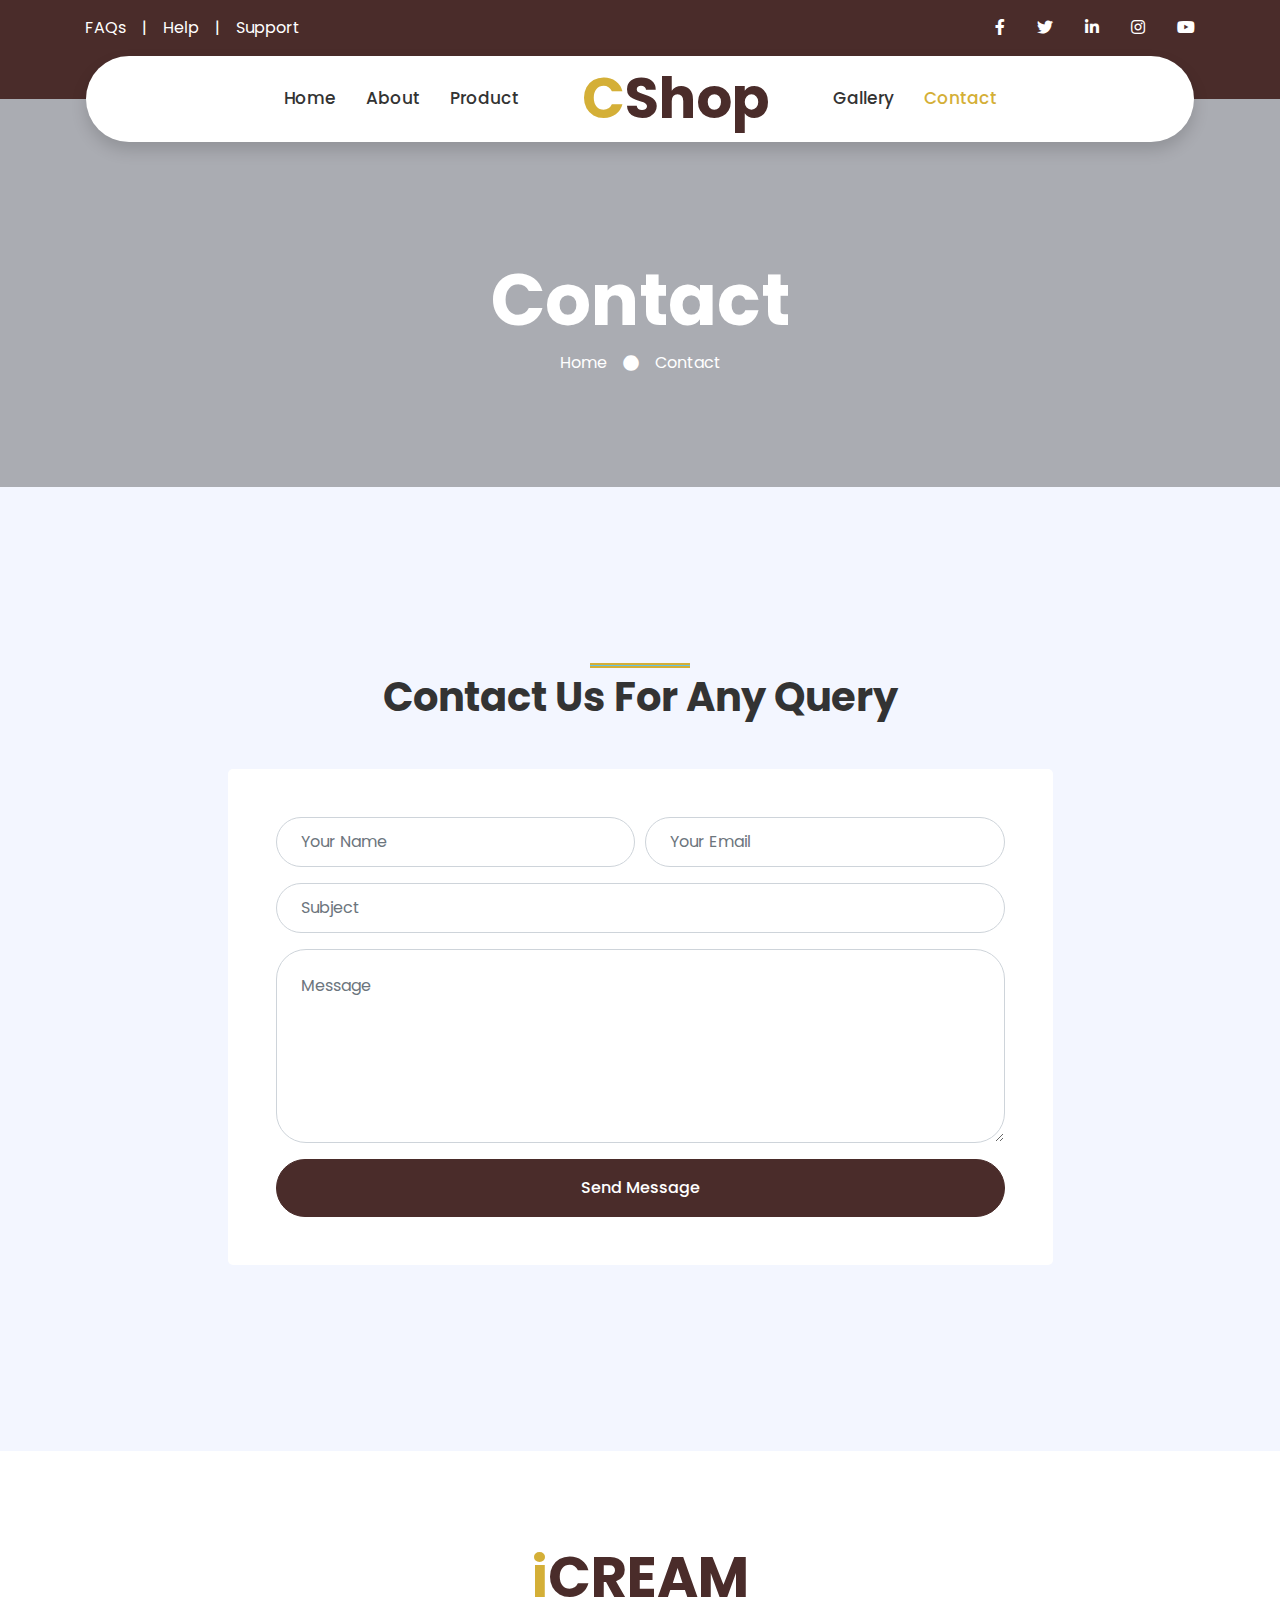
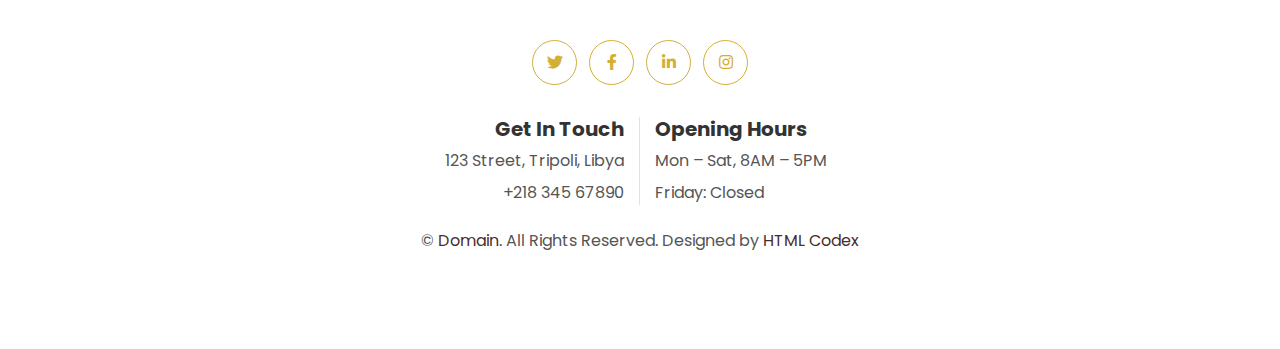
==== commit 61a803f5: "m" ====
--- a/contact.html
+++ b/contact.html
@@ -171,13 +171,13 @@
                     <div class="row">
                         <div class="col-sm-6 text-center text-sm-right border-right mb-3 mb-sm-0">
                             <h5 class="font-weight-bold mb-2">Get In Touch</h5>
-                            <p class="mb-2">123 Street, New York, USA</p>
-                            <p class="mb-0">+012 345 67890</p>
+                            <p class="mb-2">123 Street, Tripoli, Libya</p>
+                            <p class="mb-0">+218 345 67890</p>
                         </div>
                         <div class="col-sm-6 text-center text-sm-left">
                             <h5 class="font-weight-bold mb-2">Opening Hours</h5>
                             <p class="mb-2">Mon – Sat, 8AM – 5PM</p>
-                            <p class="mb-0">Sunday: Closed</p>
+                            <p class="mb-0">Friday: Closed</p>
                         </div>
                     </div>
                 </div>
--- a/css/style.css
+++ b/css/style.css
@@ -2666,14 +2666,14 @@
 }
 
 .btn-outline-primary {
-  color: #F195B2;
-  border-color: #F195B2;
+  color: #d4af37;
+  border-color: #d4af37;
 }
 
 .btn-outline-primary:hover {
   color: #212529;
-  background-color: #F195B2;
-  border-color: #F195B2;
+  background-color: #d4af37;
+  border-color: #d4af37;
 }
 
 .btn-outline-primary:focus, .btn-outline-primary.focus {
@@ -2681,15 +2681,15 @@
 }
 
 .btn-outline-primary.disabled, .btn-outline-primary:disabled {
-  color: #F195B2;
+  color: #d4af37;
   background-color: transparent;
 }
 
 .btn-outline-primary:not(:disabled):not(.disabled):active, .btn-outline-primary:not(:disabled):not(.disabled).active,
 .show > .btn-outline-primary.dropdown-toggle {
   color: #212529;
-  background-color: #F195B2;
-  border-color: #F195B2;
+  background-color: #d4af37;
+  border-color: #d4af37;
 }
 
 .btn-outline-primary:not(:disabled):not(.disabled):active:focus, .btn-outline-primary:not(:disabled):not(.disabled).active:focus,
